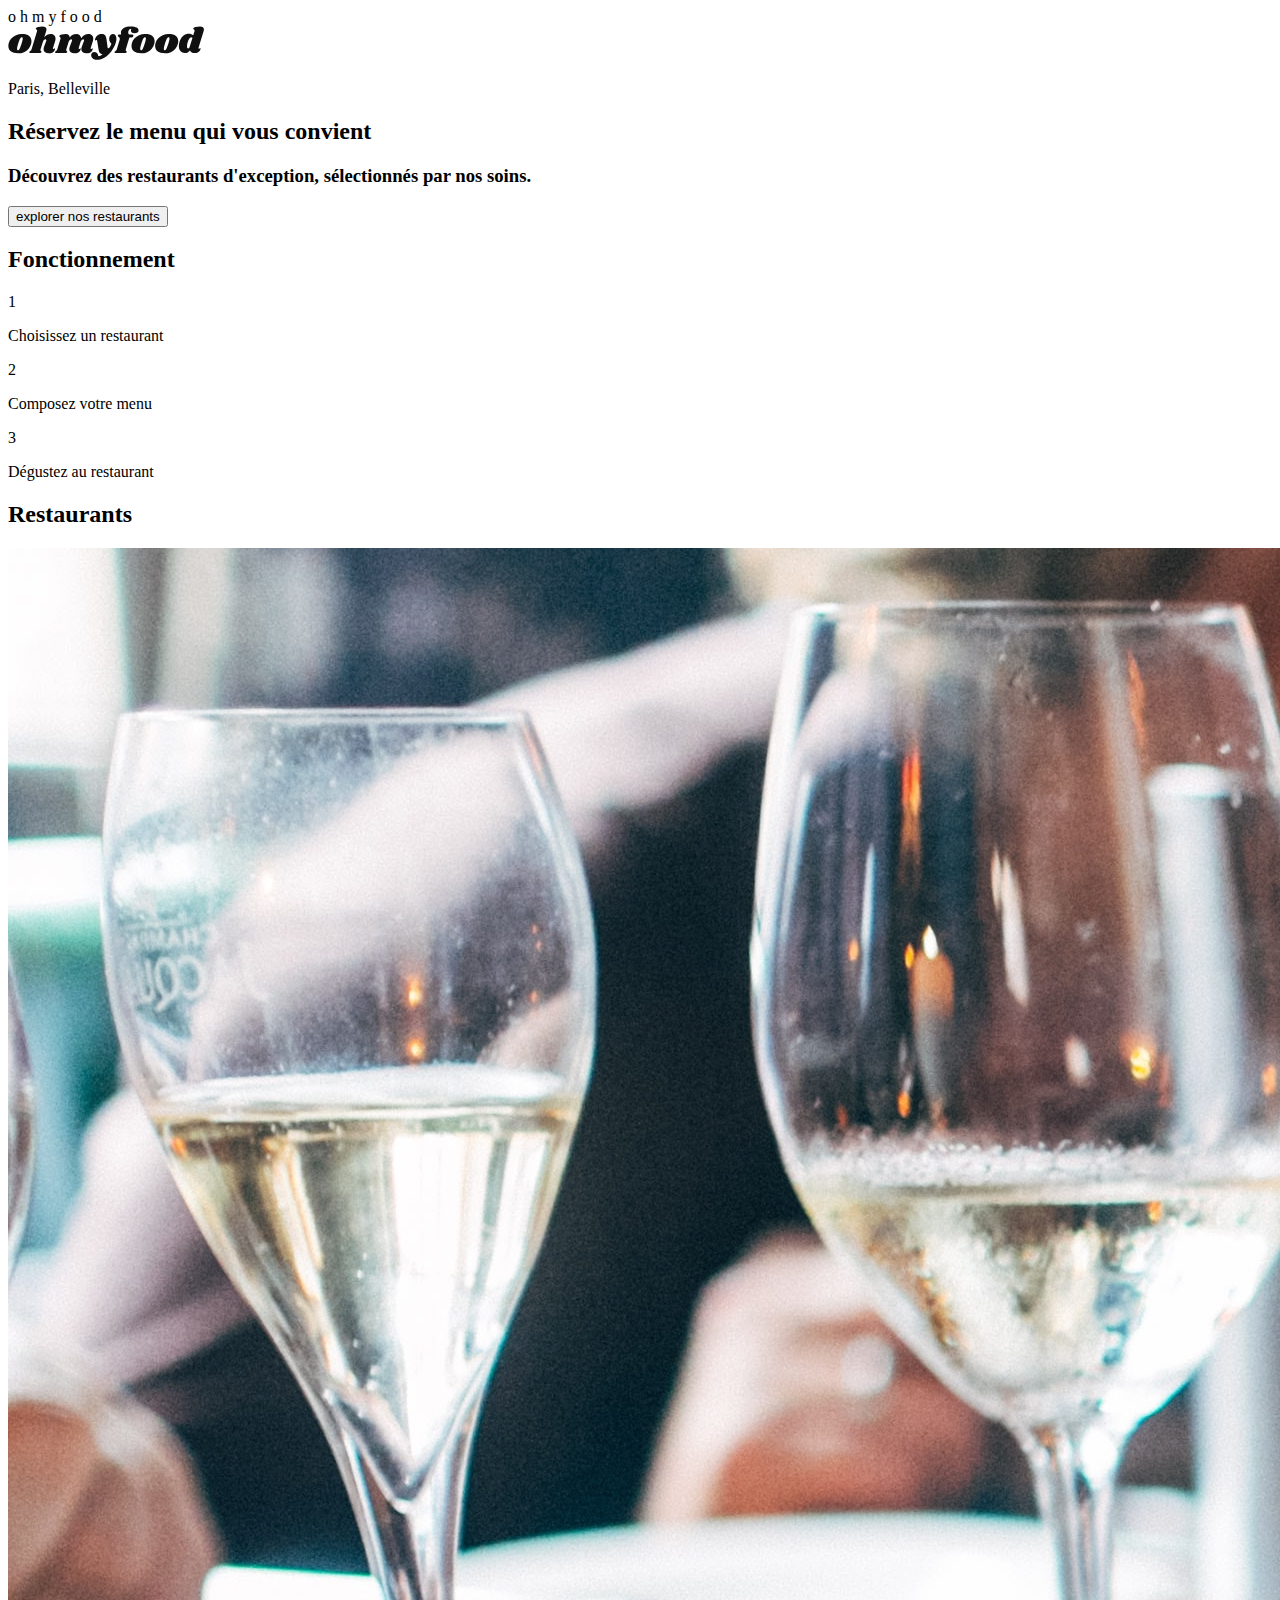
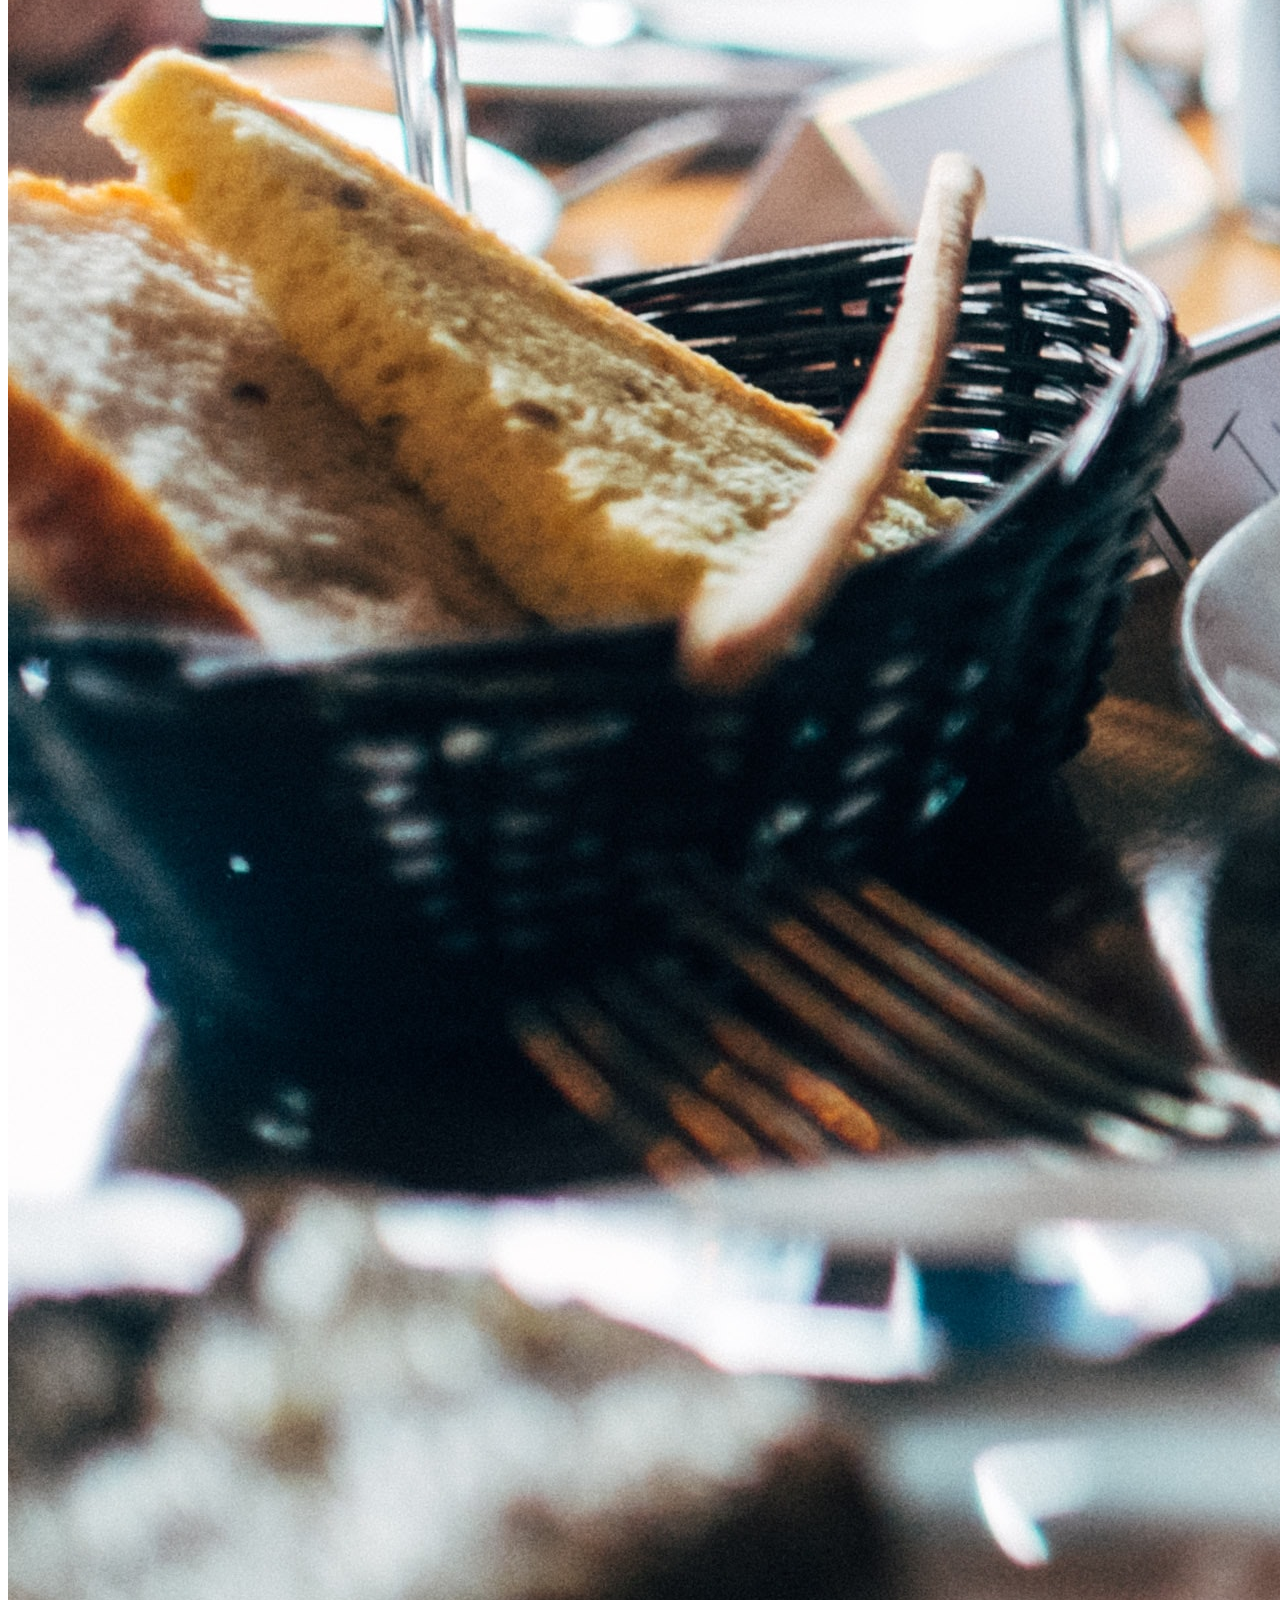
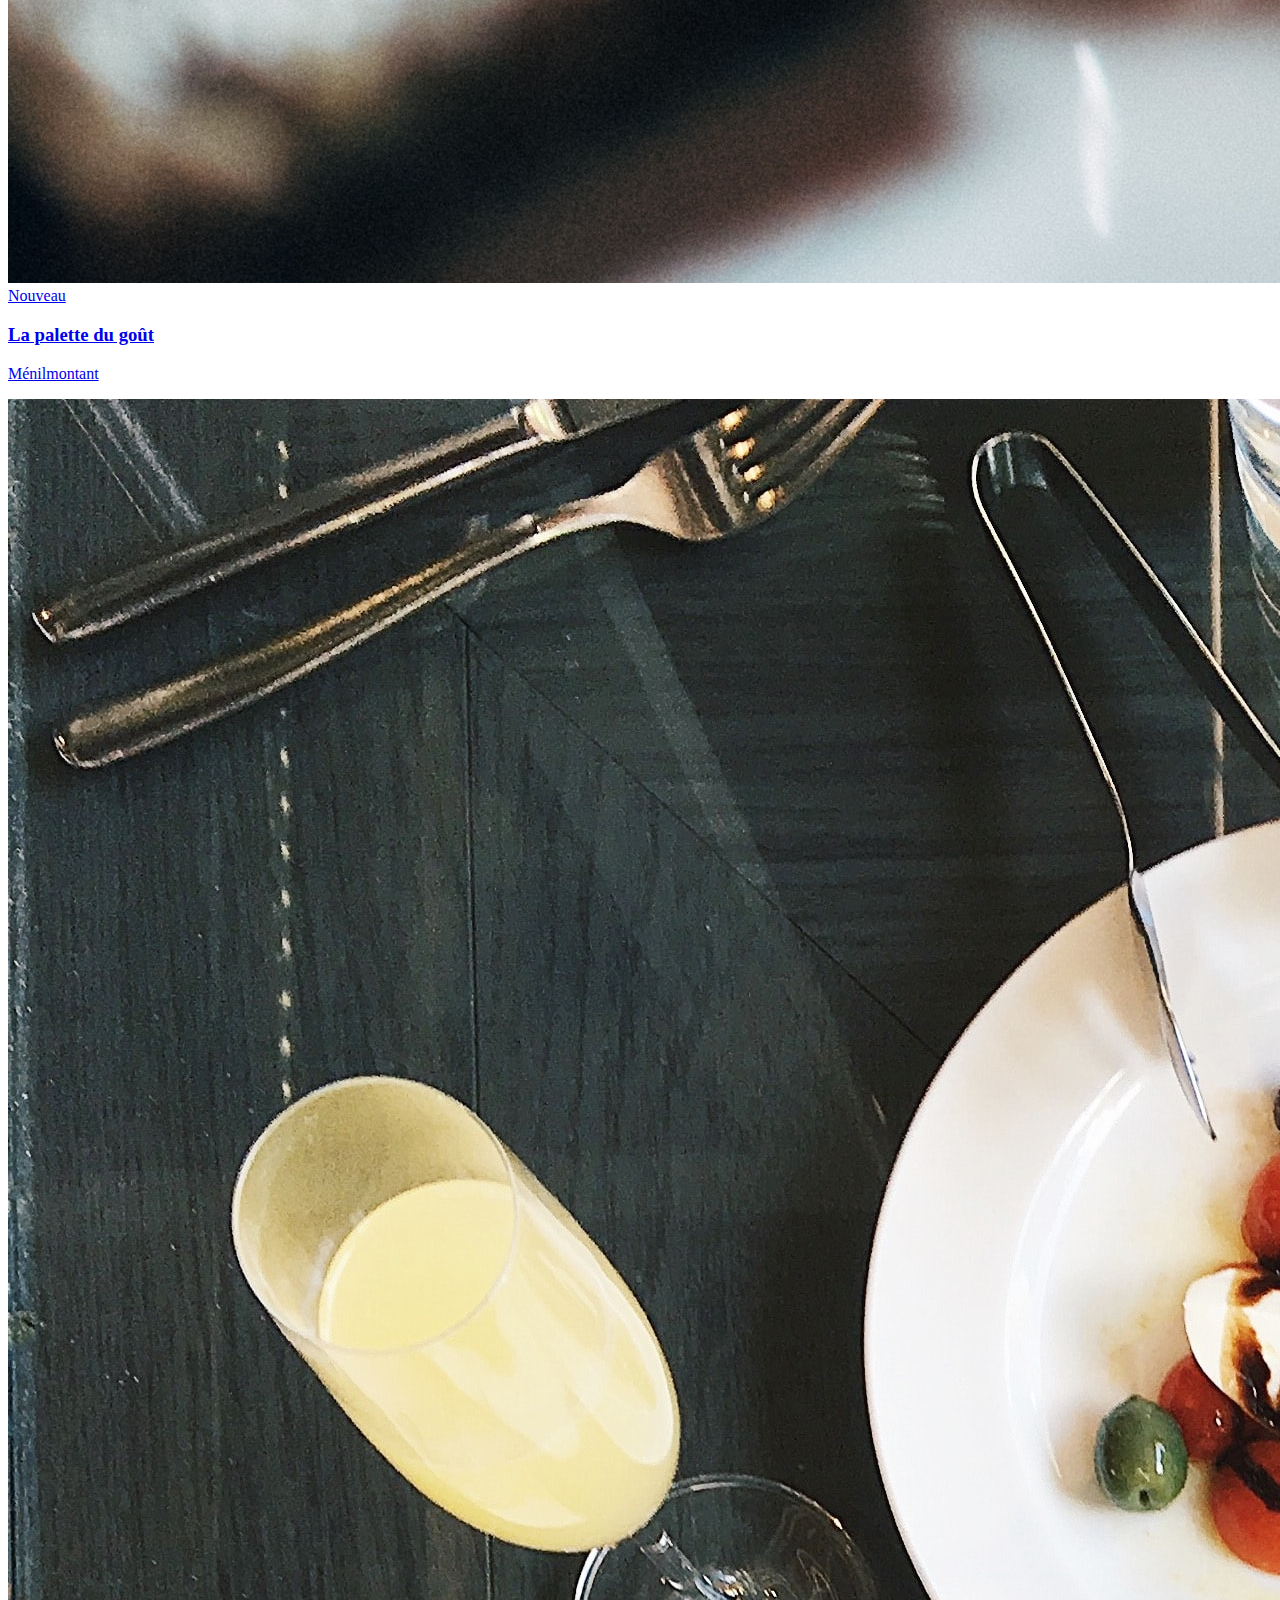
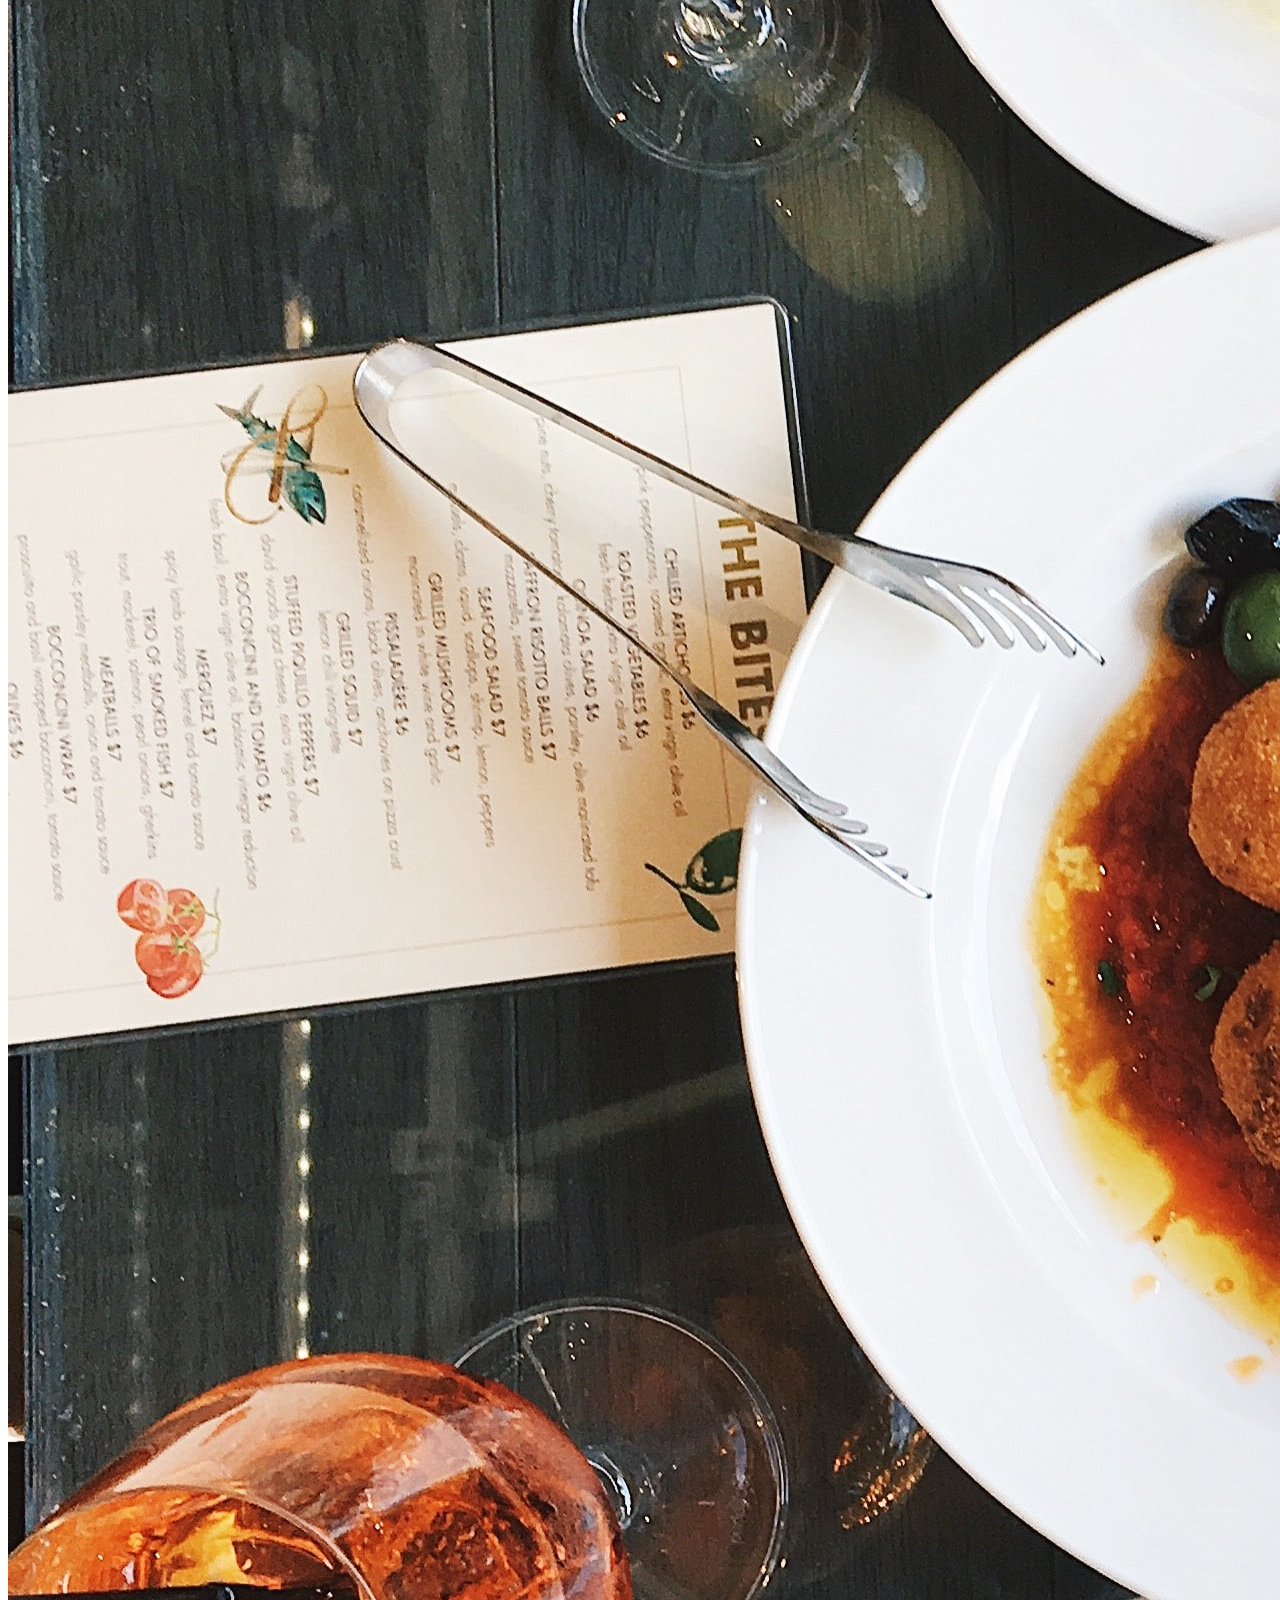
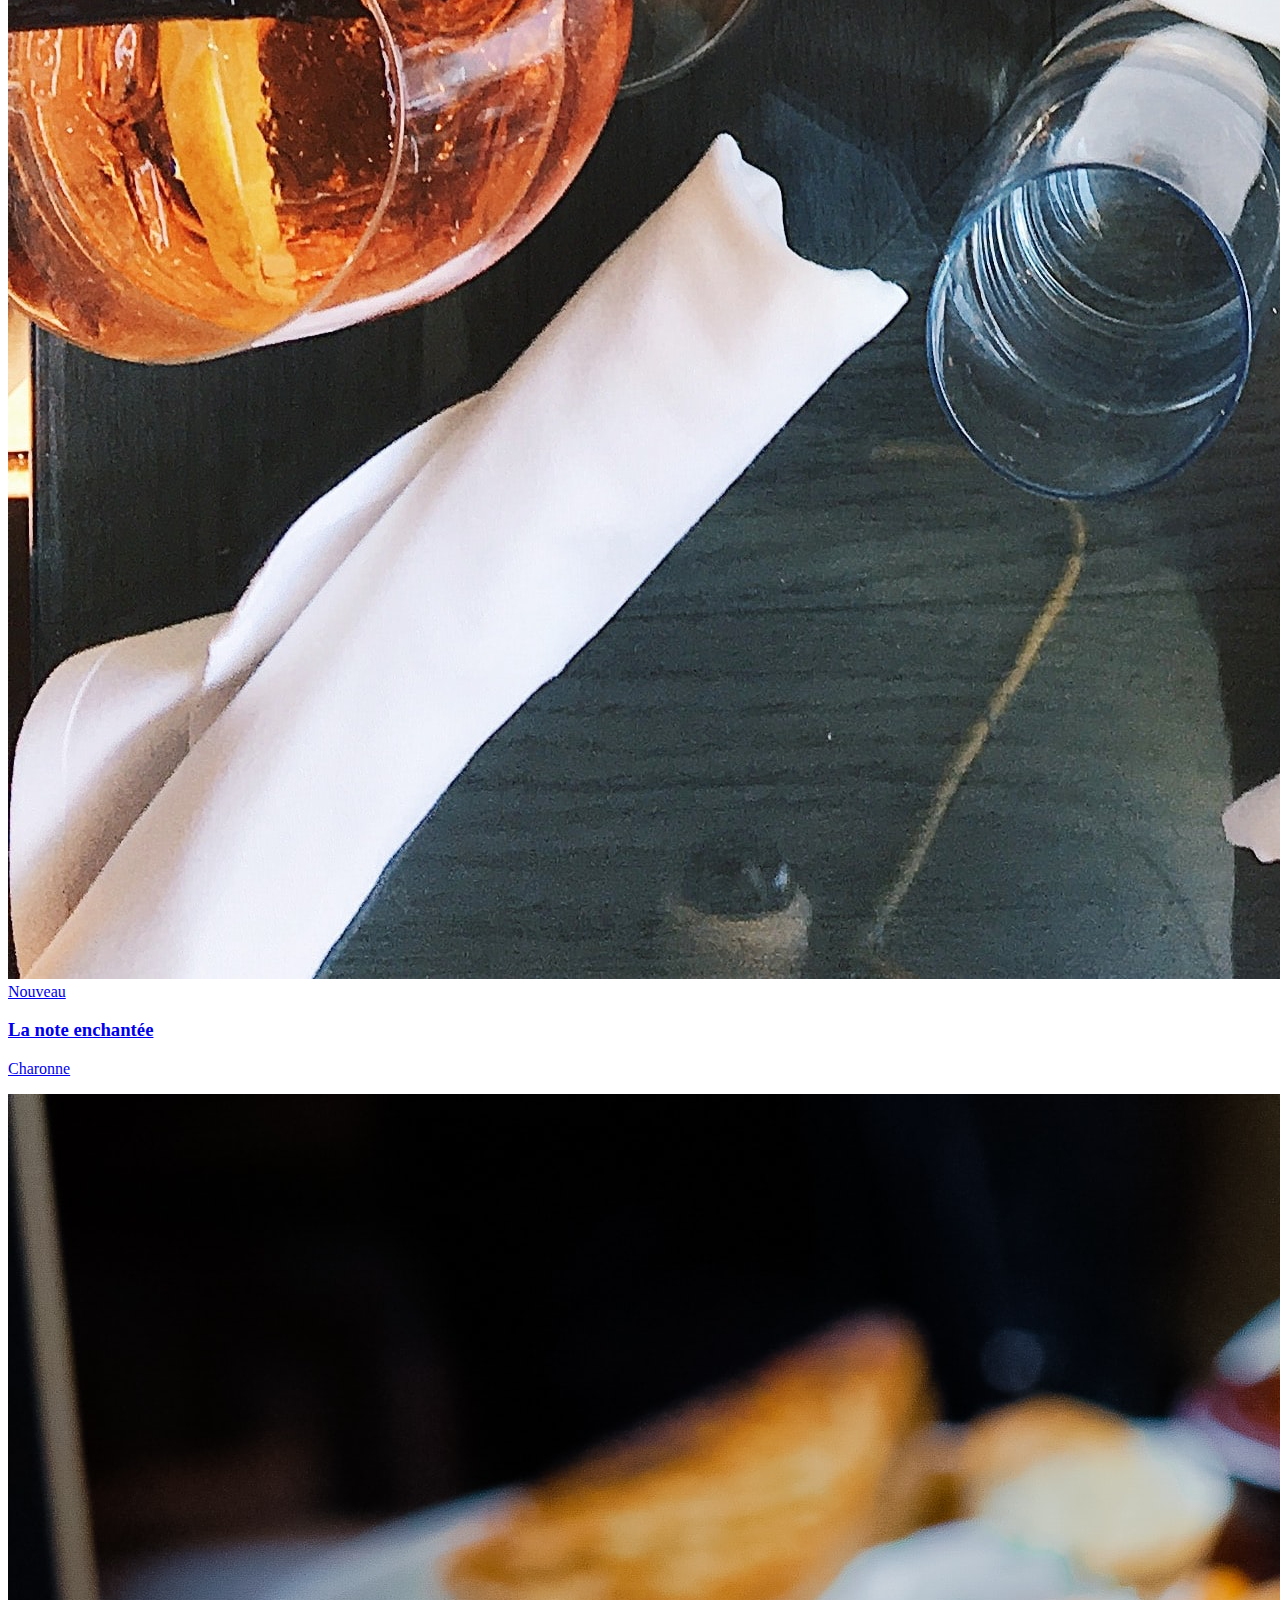
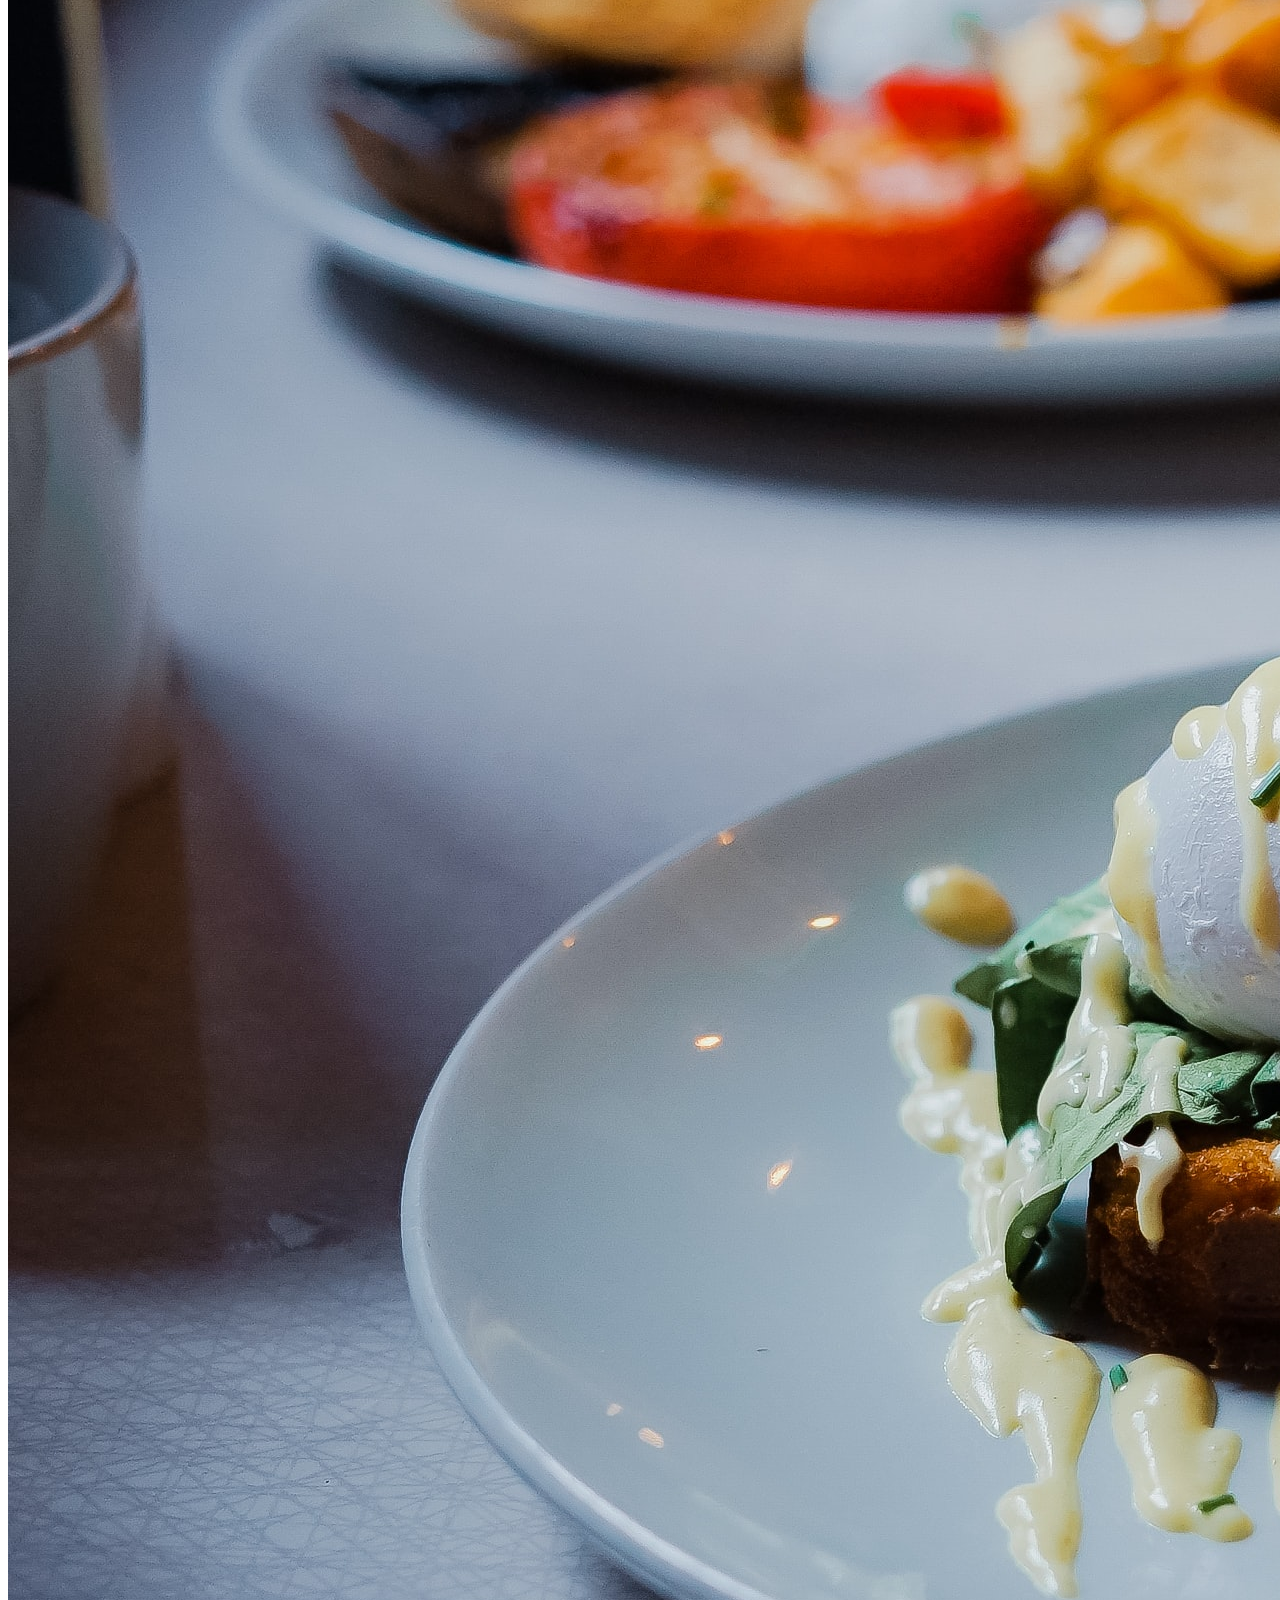
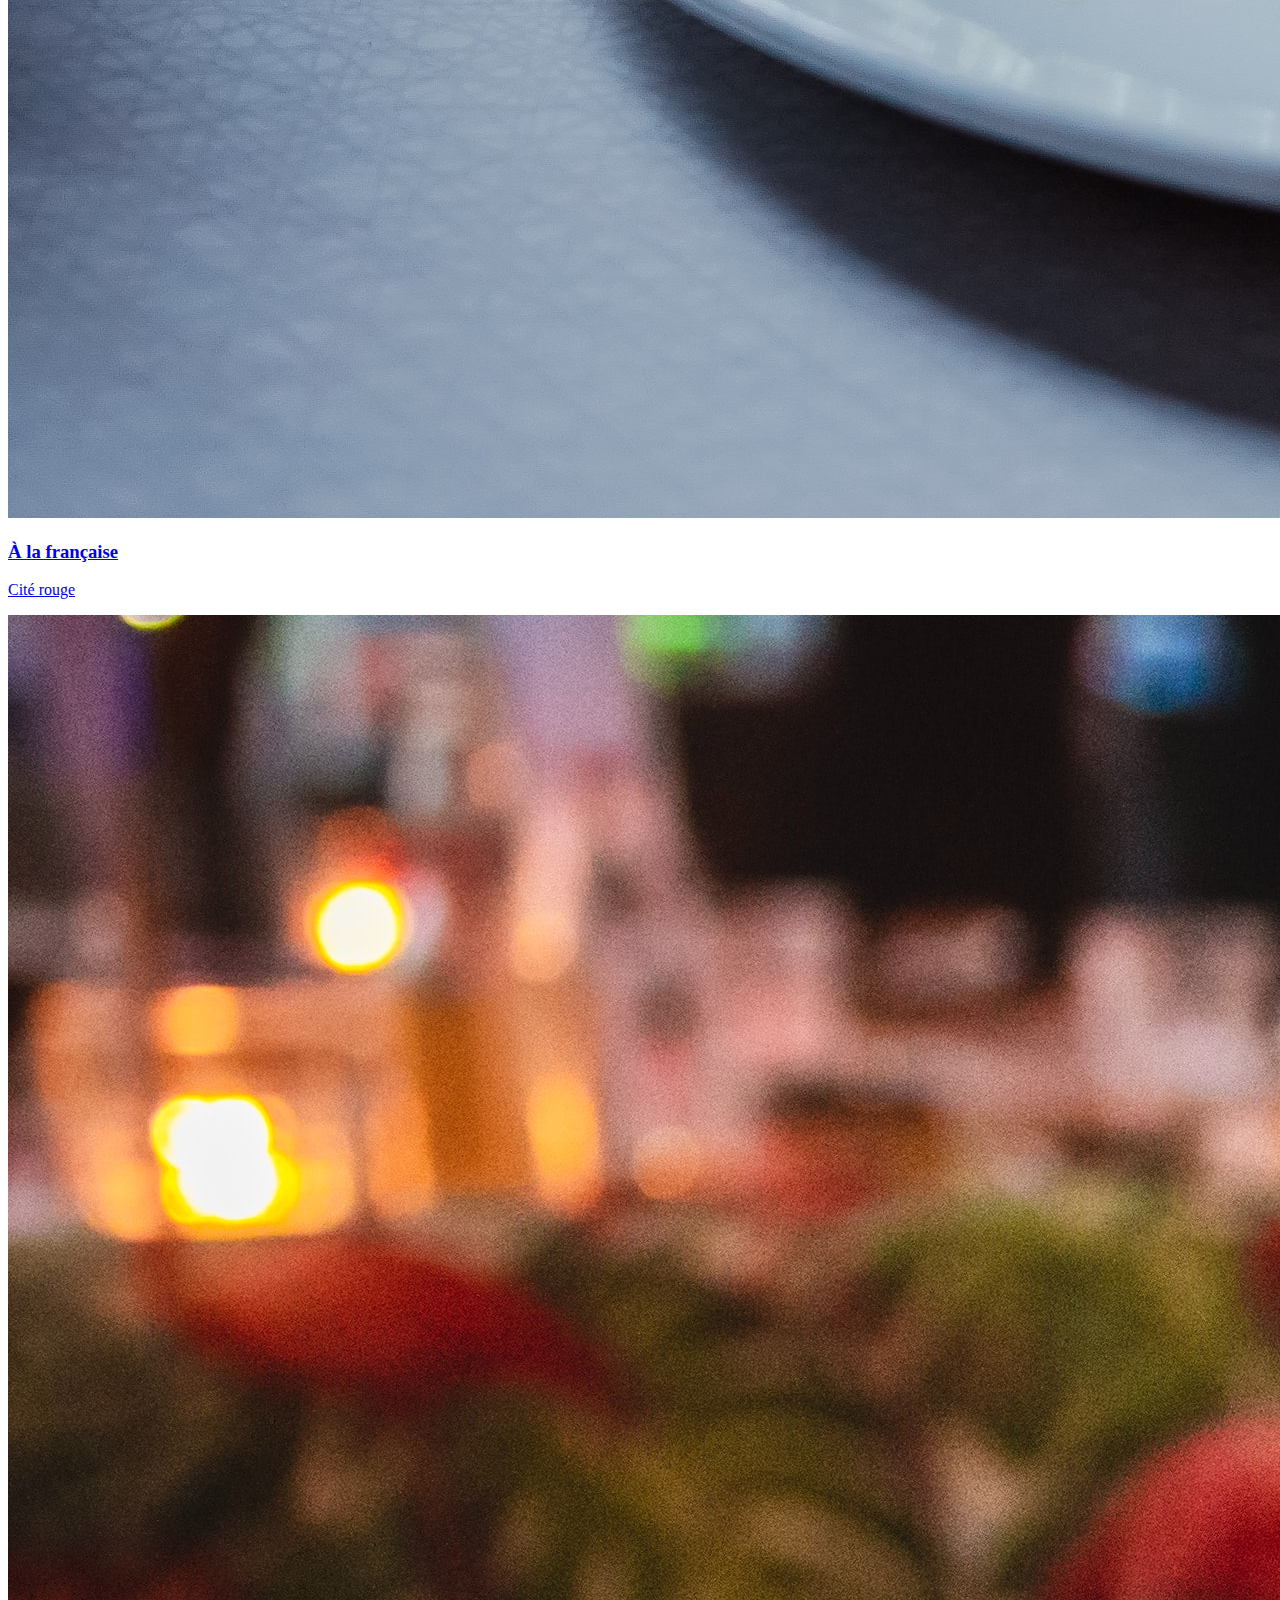
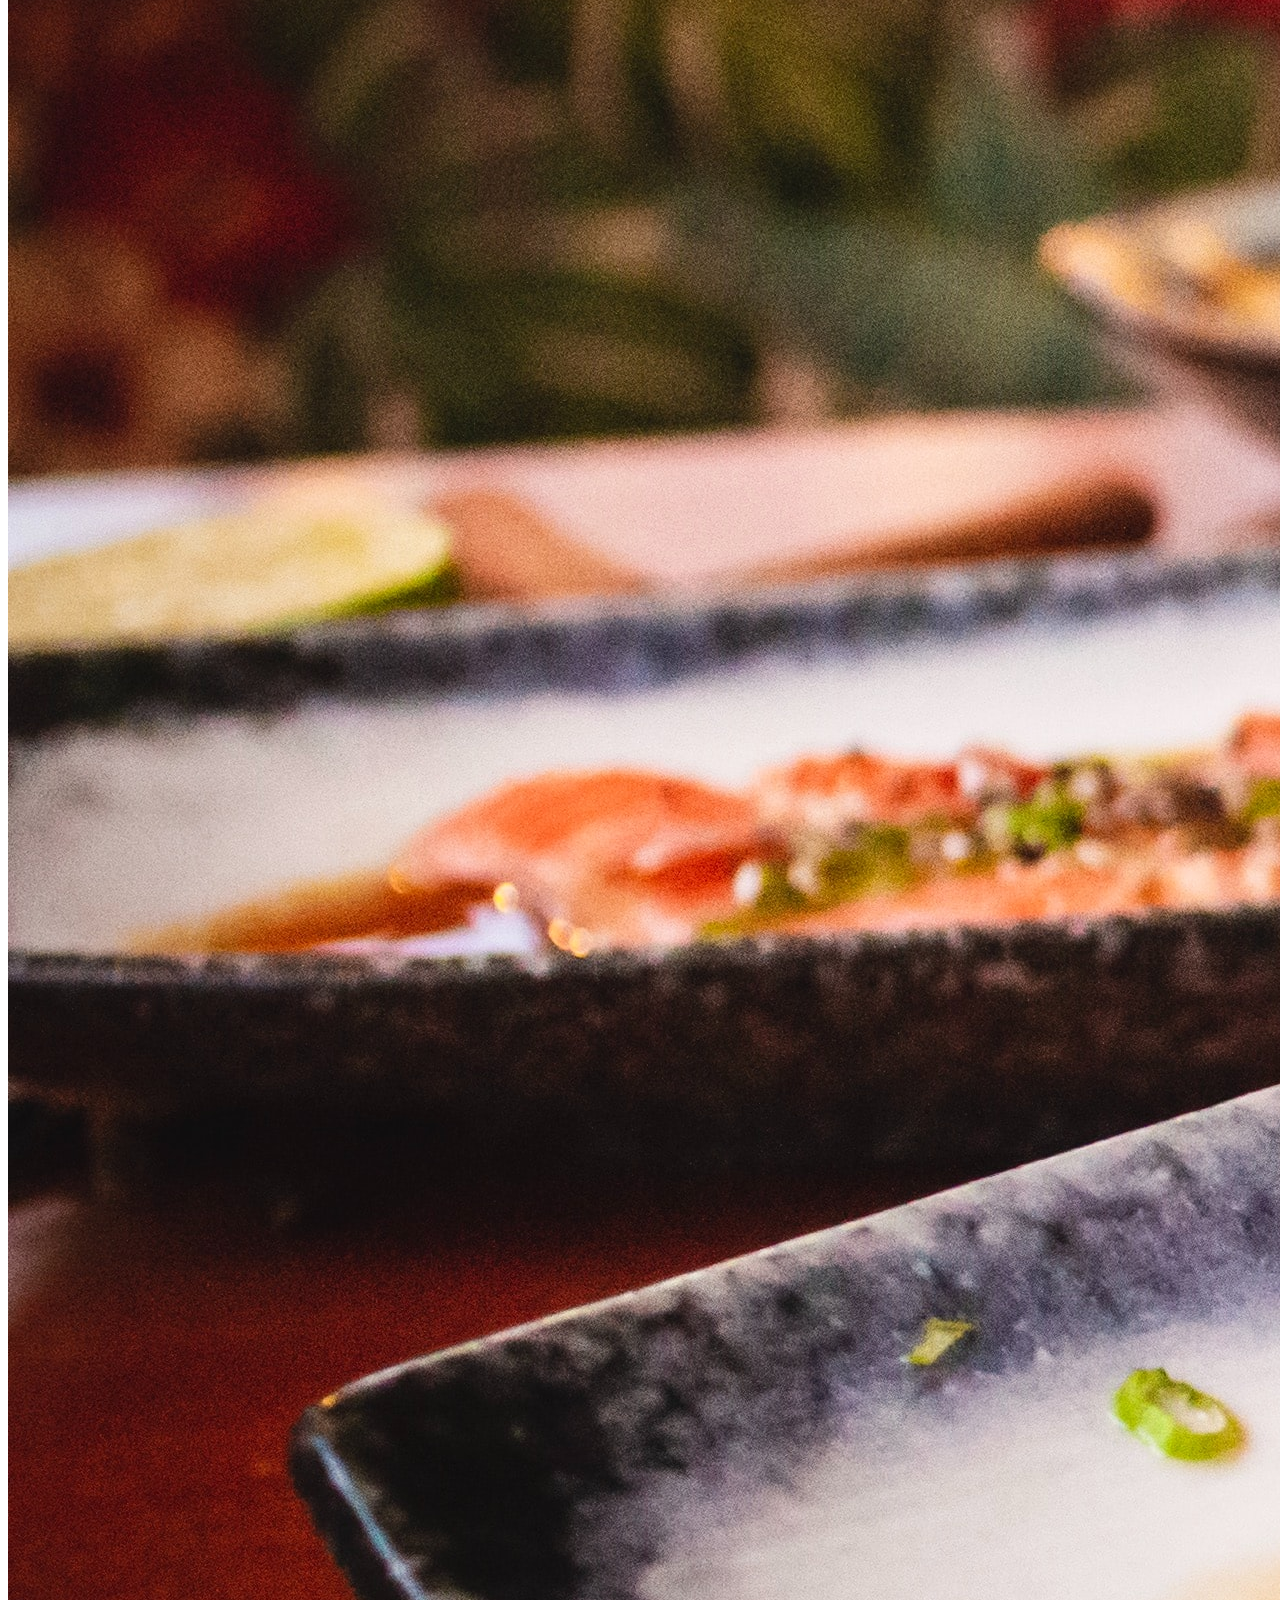
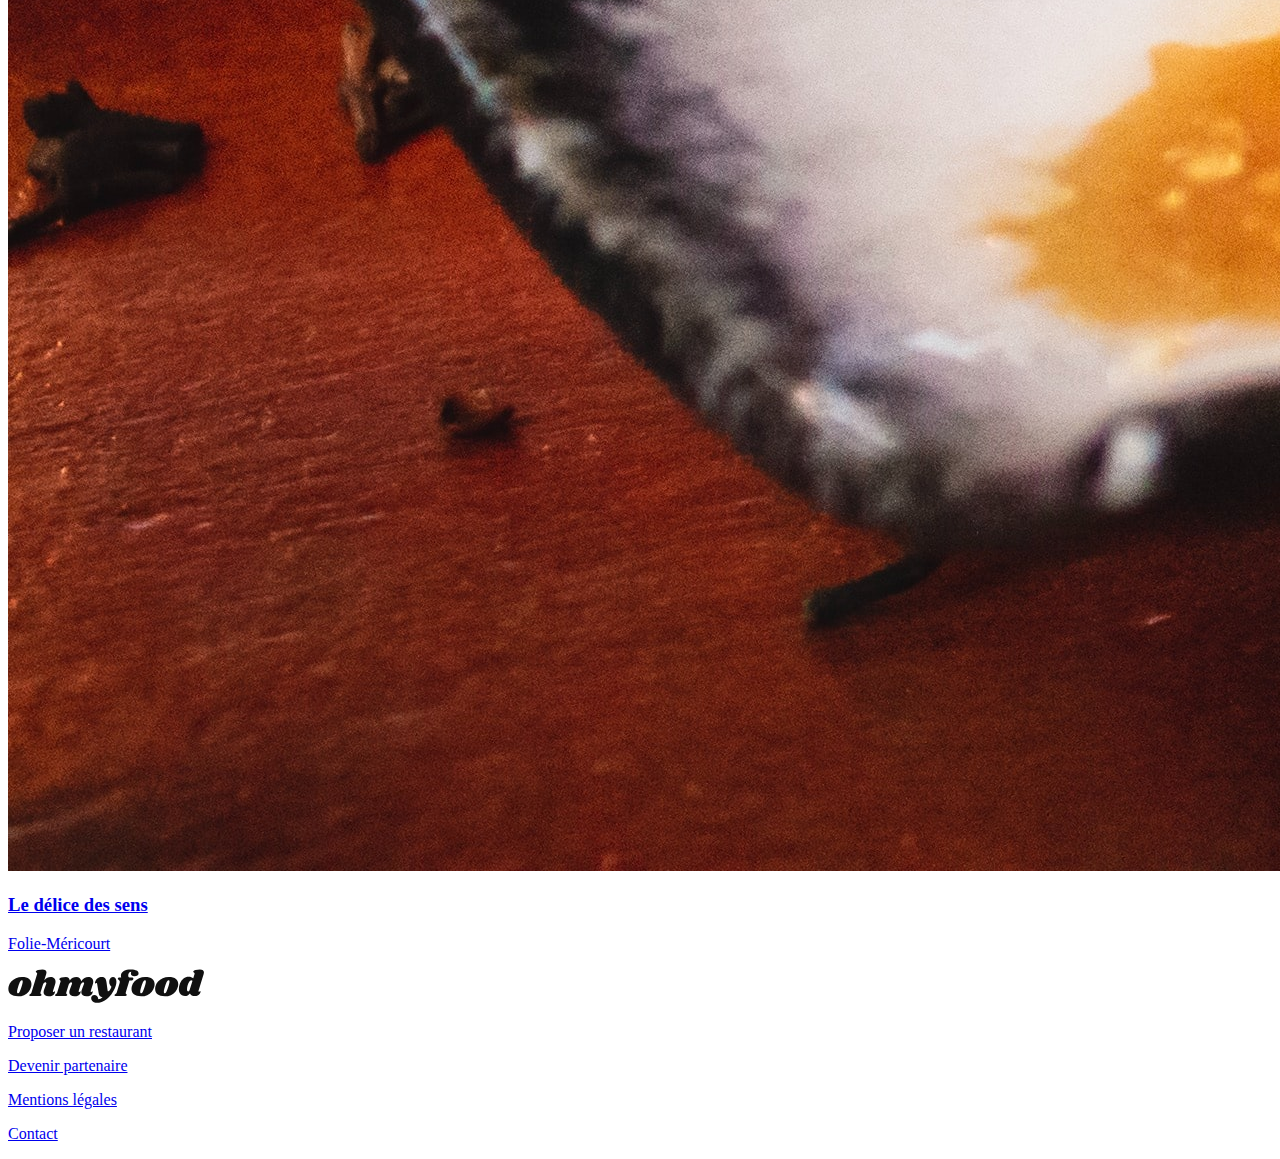
==== index.html @ 10be1ac4 "ajout new & disposition bloc resto" ====
<!DOCTYPE html>
<html lang="fr">
<head>
    <meta charset="UTF-8">
    <meta http-equiv="X-UA-Compatible" content="IE=edge">
    <meta name="viewport" content="width=device-width, initial-scale=1.0">
    <title>ohmyfood</title>
    <meta name="descritpion"content="Réserver le menu qui vous convient.
    Découvre des restaurants d'exception, sélectionnés par nos soins.
    Choisissez votre restaurant - Composez votre menu - Déguster au restaurant.">
    <link rel="stylesheet" href="sass/style.css">
    <link rel="stylesheet" href="https://use.fontawesome.com/releases/v5.15.3/css/all.css" integrity="sha384-SZXxX4whJ79/gErwcOYf+zWLeJdY/qpuqC4cAa9rOGUstPomtqpuNWT9wdPEn2fk" crossorigin="anonymous">
    <link rel="preconnect" href="https://fonts.googleapis.com">
    <link rel="preconnect" href="https://fonts.gstatic.com" crossorigin>
    <link href="https://fonts.googleapis.com/css2?family=Shrikhand&display=swap" rel="stylesheet">
    <link href="https://fonts.googleapis.com/css2?family=Roboto:wght@100&display=swap" rel="stylesheet">
</head>

<body>
    <div class="loader">
        <div class="nom">
            <span class="lettre"> o</span>
            <span class="lettre"> h</span>
            <span class="lettre"> m</span>
            <span class="lettre"> y</span>
            <span class="lettre"> f</span>
            <span class="lettre"> o</span>
            <span class="lettre"> o</span>
            <span class="lettre"> d</span>
        </div>
        <div class="loader_circle">
            <!--<span><i class="fas fa-utensils"></i></span>*/-->

        </div>
        
    </div>
   <!-- <div class="attente">ohmyfood
        <span></span>
    </div>-->
    <div class="wrapper">
        <header> 
            <div class="logo">
                <img src="images/logo/ohmyfood@2x.svg" alt="ohmyfood_logo">
            </div>
        </header>

        <main>
            <div class="localisation">
                <p> 
                    <i class="fas fa-map-marker-alt"></i>
                    Paris, Belleville
                </p>

            </div>

            <section class="choix">
                <h2> Réservez le menu qui vous convient</h2>
                <h3>Découvrez des restaurants d'exception, sélectionnés par nos soins.</h3>
                <!--<button class="btn" type="button">Explorer nos restaurants</button>-->
                <div class="choisir">
                    <input class="bouton" type="button" value="explorer nos restaurants">
                </div>
            </section>

            <section class="fonctionnement">
                <div class="fonctionnement_titre">
                    <h2>Fonctionnement </h2>
                </div>
                <div class="fonctionnement_bloc">
                    <div class="bloc">
                        <p class="number_bloc">1</p>
                        <i class="icone fas fa-mobile-alt"></i>
                        <p>Choisissez un restaurant</p>
                    </div>
    
                    <div class="bloc">
                        <p class="number_bloc">2</p>
                        <i class="fas fa-list"></i>
                        <p>Composez votre menu</p>
                    </div>
    
                    <div class="bloc">
                        <p class="number_bloc">3</p>
                        <i class="fas fa-store"></i>
                        <p>Dégustez au restaurant</p>
                    </div>

                </div>
                
            </section>

            <section class="restaurant">
                <h2>Restaurants</h2>
                <div class="choice">
                    <div class="restaurant_choice">
                        <a href="la_palette_du_gout.html"><img src="images/restaurants/la_palette_du_gout.jpg" alt="La palette du goût">
                            <div class="new">Nouveau</div>
                            <div class="info_restaurant">
                                <div class="favoris">
                                    <h3>La palette du goût</h3>
                                    <i class="coeur far fa-heart"></i>
                                </div>
                                <p>Ménilmontant</p>
                            </div>
                        </a>
                    </div>
    
                    <div class="restaurant_choice">
                        <a href="la_note_enchantee.html"><img src="images/restaurants/la_note_enchantee.jpg" alt="La note enchantée">
                            <div class="new">Nouveau</div>
                            <div class="info_restaurant">
                                <div class="favoris">
                                    <h3>La note enchantée</h3>
                                    <i class="coeur far fa-heart"></i>
                                </div>
                                <p>Charonne</p>
                            </div>
                        </a>  
                    </div>
    
                    <div class="restaurant_choice">
                        <a href="a_la_francaise.html"><img src="images/restaurants/a_la_francaise.jpg" alt=" À la française">
                            <div class="info_restaurant">
                                <div class="favoris">
                                    <h3>À la française</h3>
                                    <i class="coeur far fa-heart"></i>
                                </div>                          
                                <p>Cité rouge</p>
                            </div>
                        </a>  
                    </div>
    
                    <div class="restaurant_choice">
                        <a href="le_delice_des_sens.html"><img src="images/restaurants/la_delice_des_sens.jpg" alt="Le délice des sens">
                            <div class="info_restaurant">
                                <div class="favoris">
                                    <h3>Le délice des sens</h3>
                                    <i class="coeur far fa-heart"></i>
                                </div>
                                <p>Folie-Méricourt</p>
                            </div>
                        </a>  
                    </div>
                </div>
                
            </section>
        </main>

        <footer>
            <div class="footer">
                <div class="logo">
                    <img src="images/logo/ohmyfood@2x.svg" alt="ohmyfood_logo">
                </div>

                <div class="footer_rubrique">
                    <div class="footer_bloc">
                        <a href="#">
                            <p>
                                <i class="fas fa-utensils"></i>
                                Proposer un restaurant
                            </p>
                        </a>
                    </div>
    
                    <div class="footer_bloc">
                        <a href="#">
                            <p>
                                <i class="fas fa-hands-helping"></i>
                                Devenir partenaire
                            </p>
                        </a>
                    </div>
    
                    <div class="footer_bloc">
                        <a href="#">
                            <p>Mentions légales</p>
                        </a>
                    </div>
    
                    <div class="footer_bloc">
                        <p>
                            <a href="mailto:restaurant@ohmyfood.fr">Contact</a>
                        </p>
                    </div>

                </div>
                
            </div>
        </footer>

    </div>
    
    
</body>
</html>
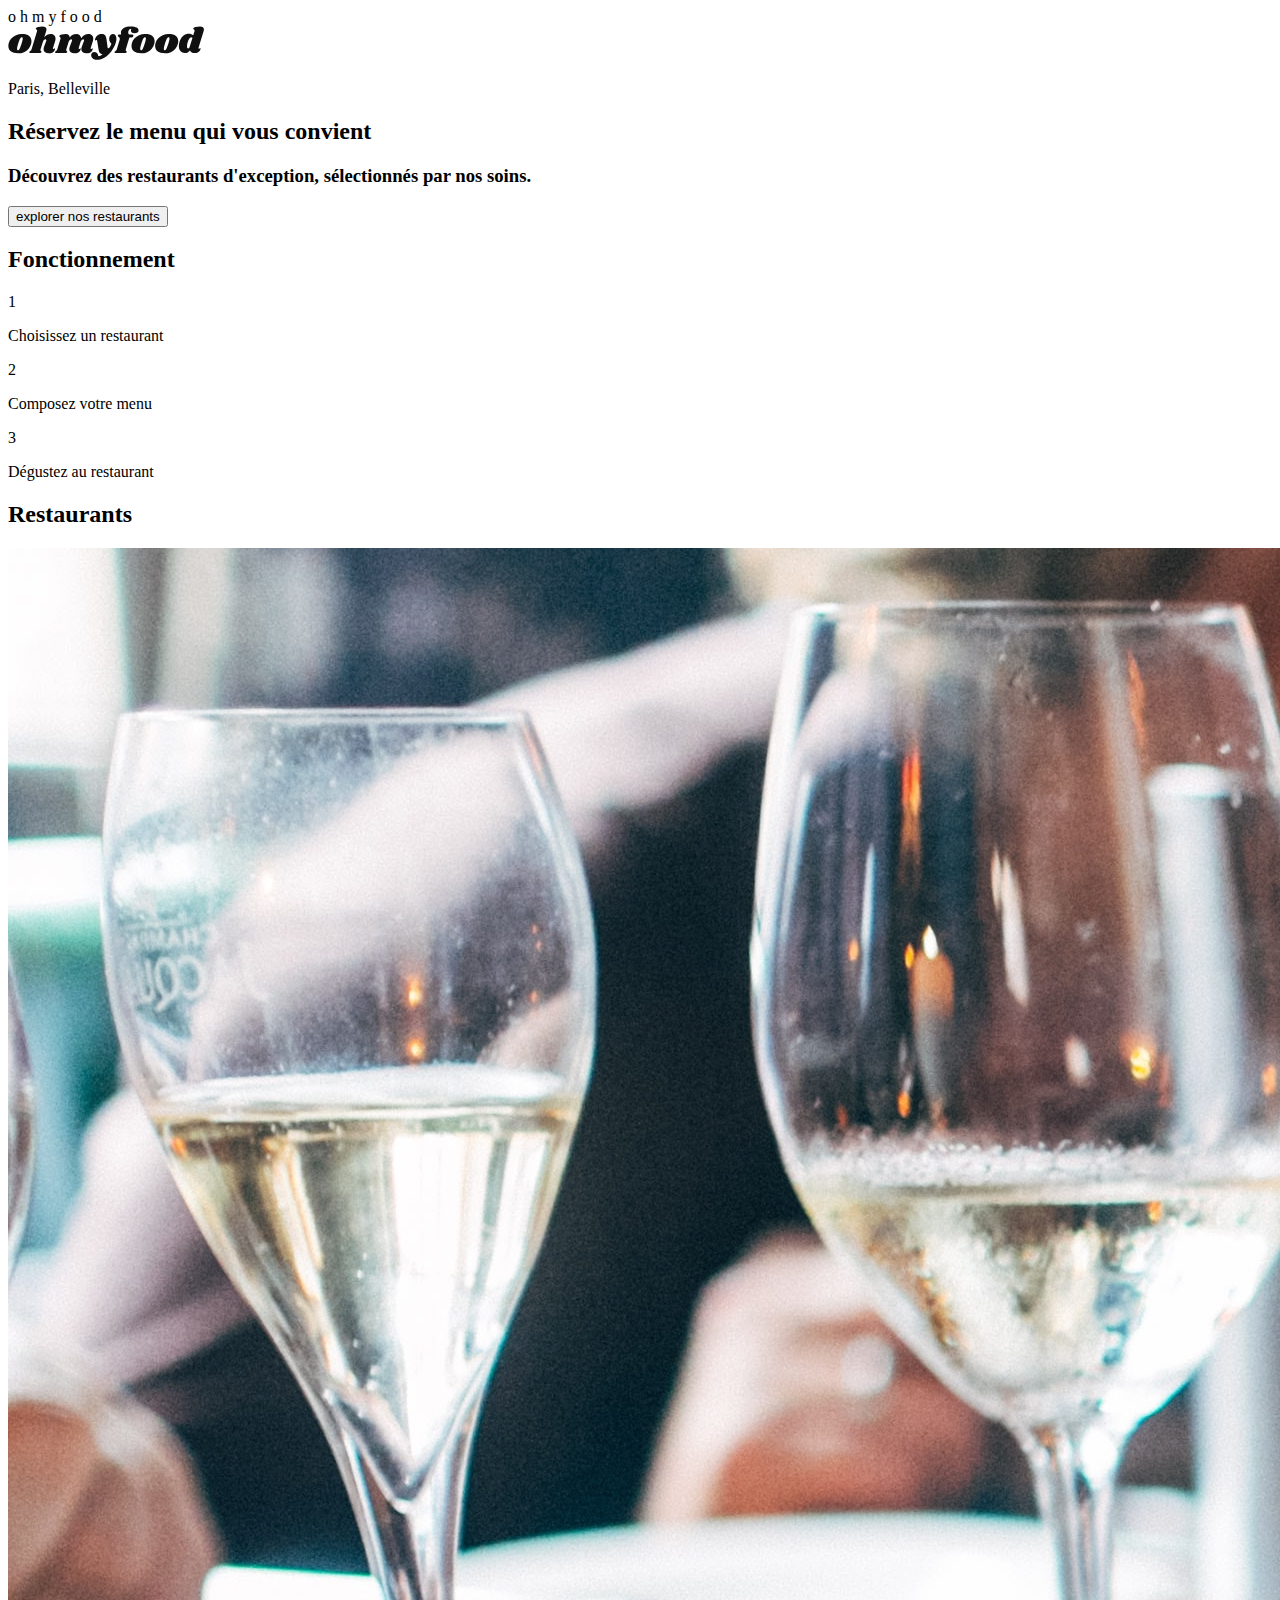
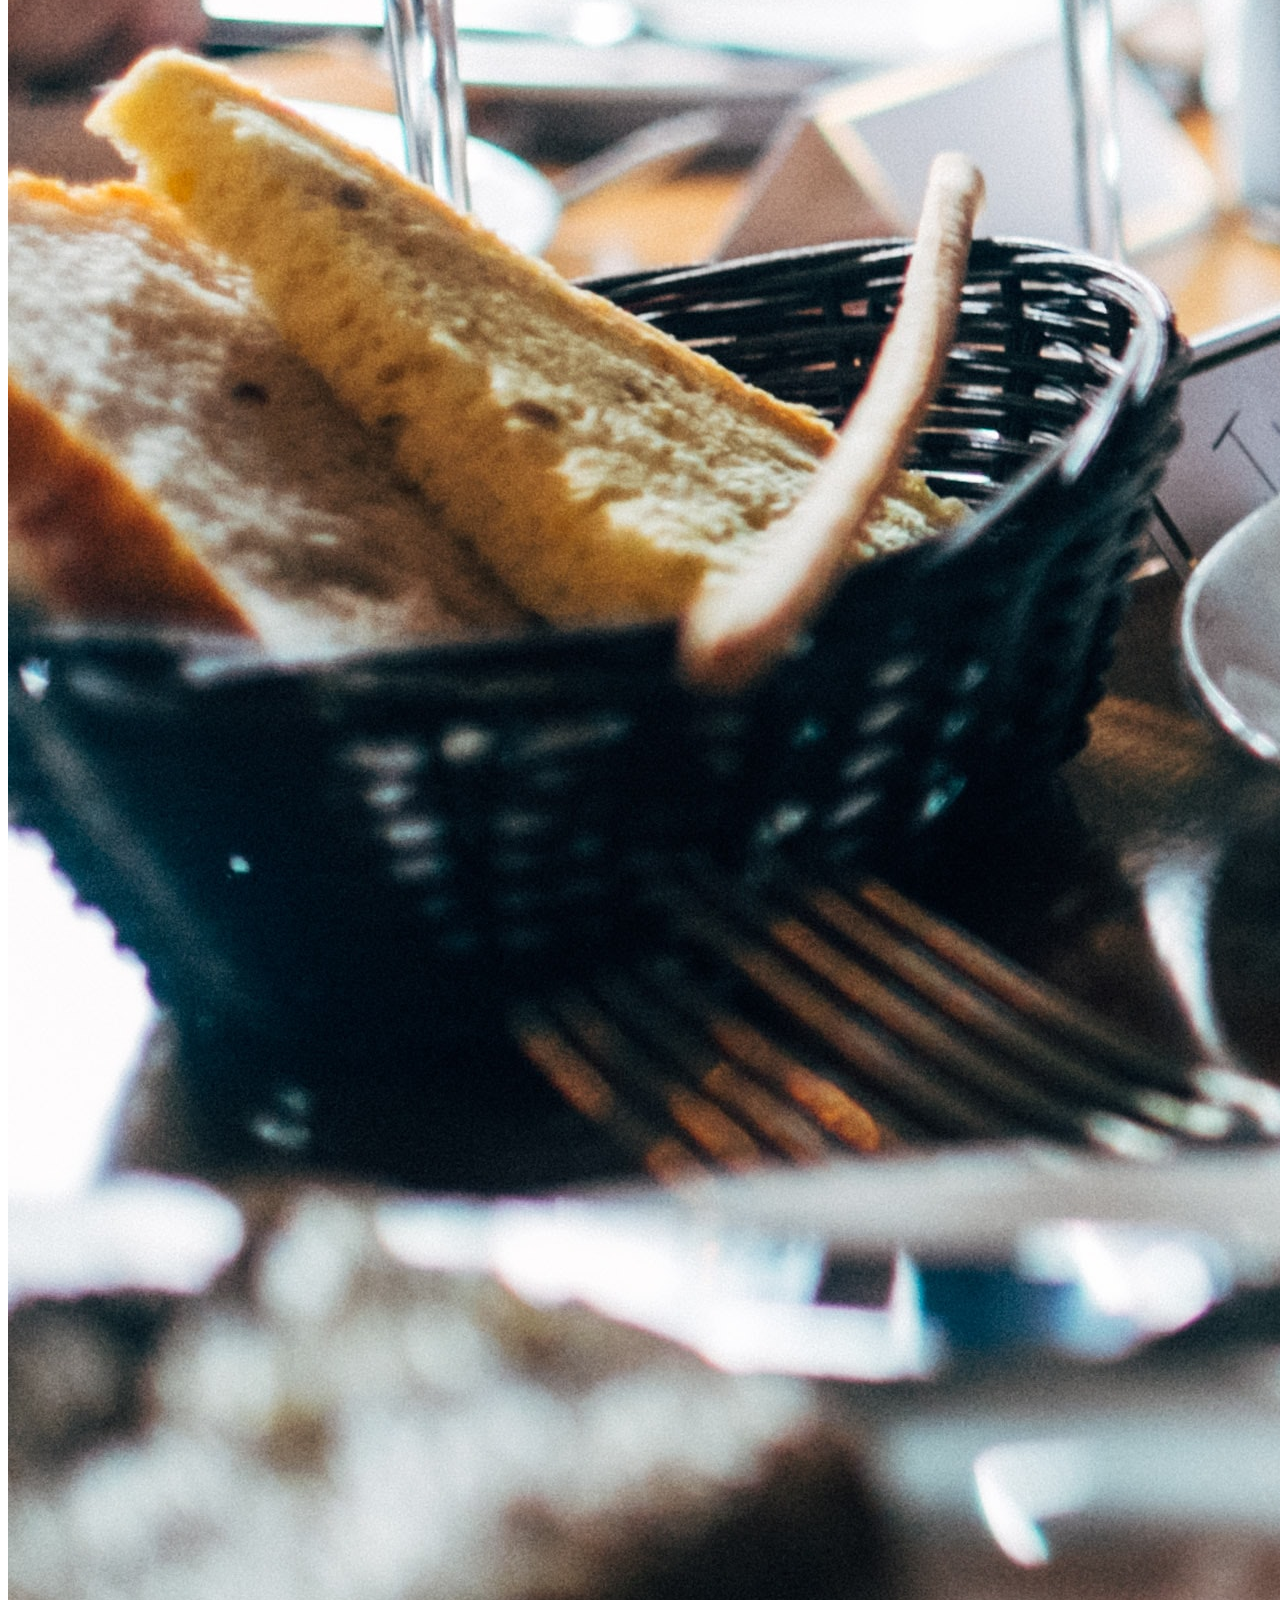
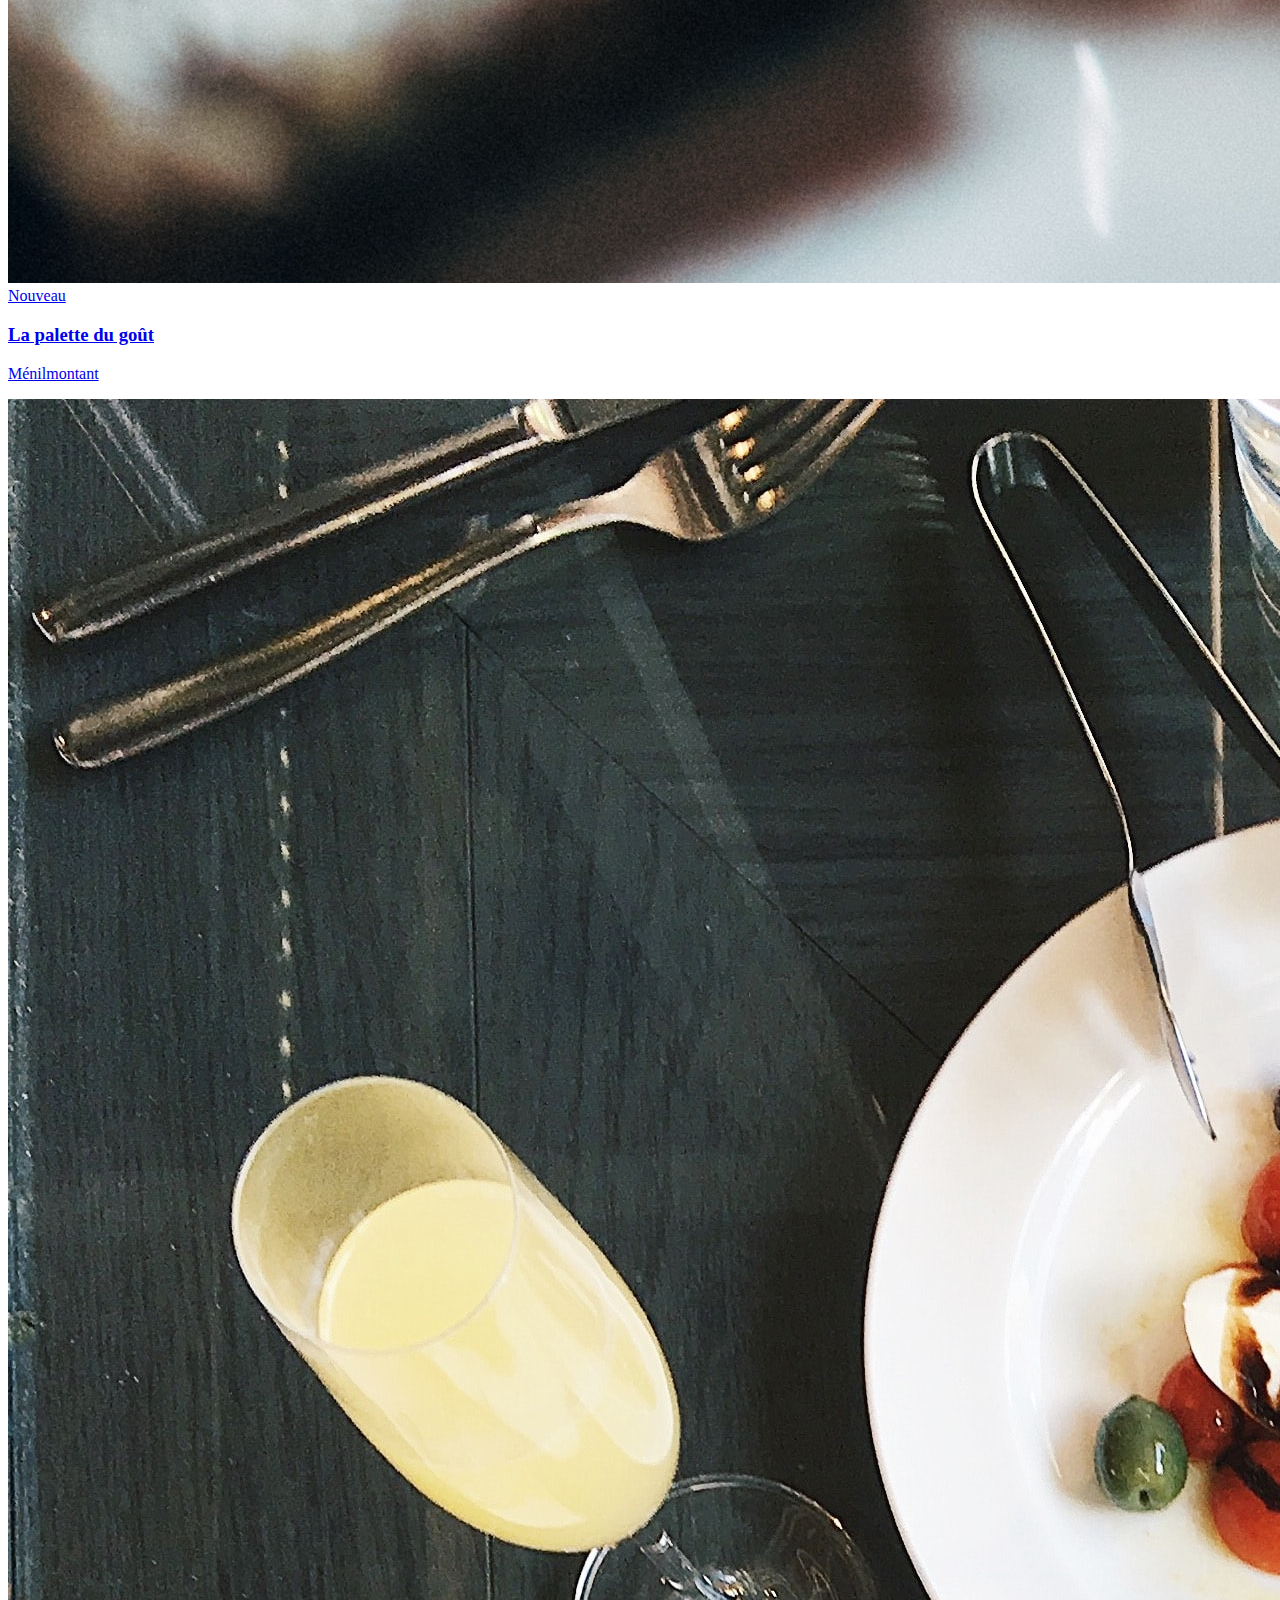
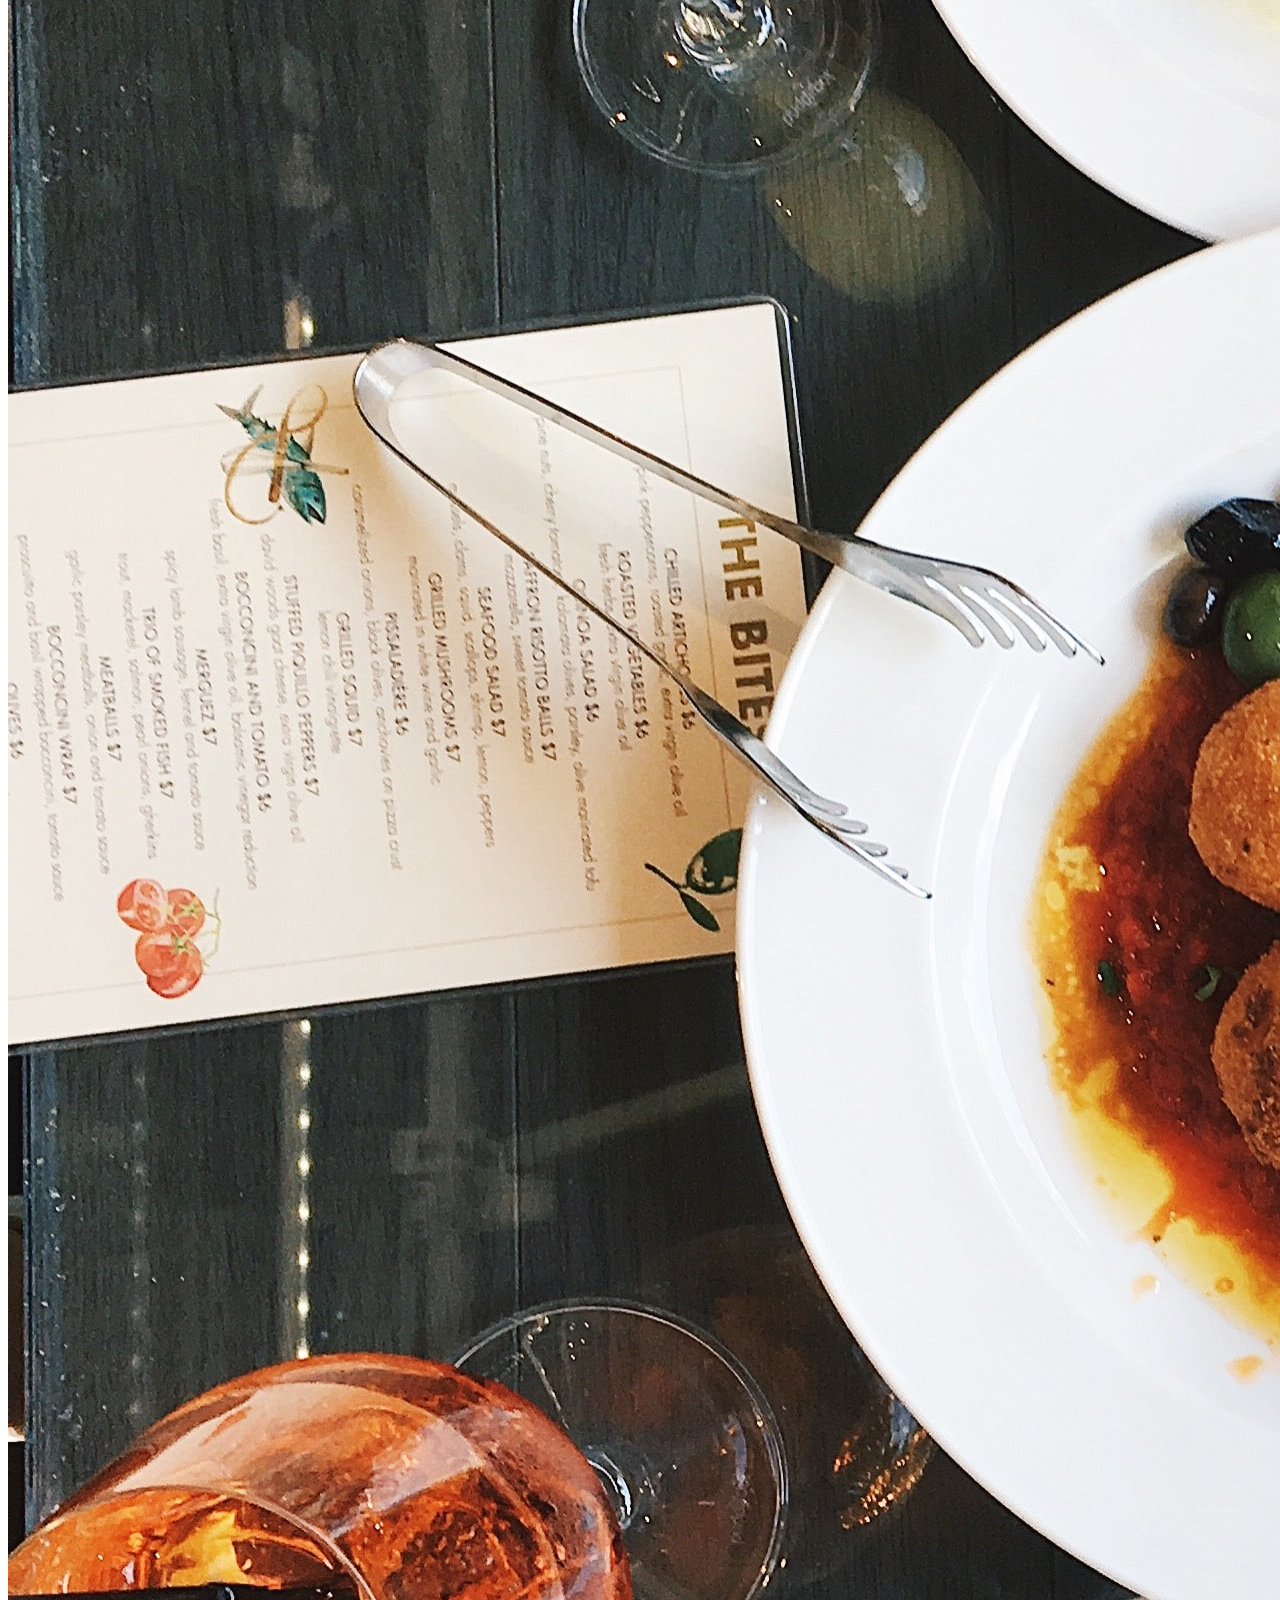
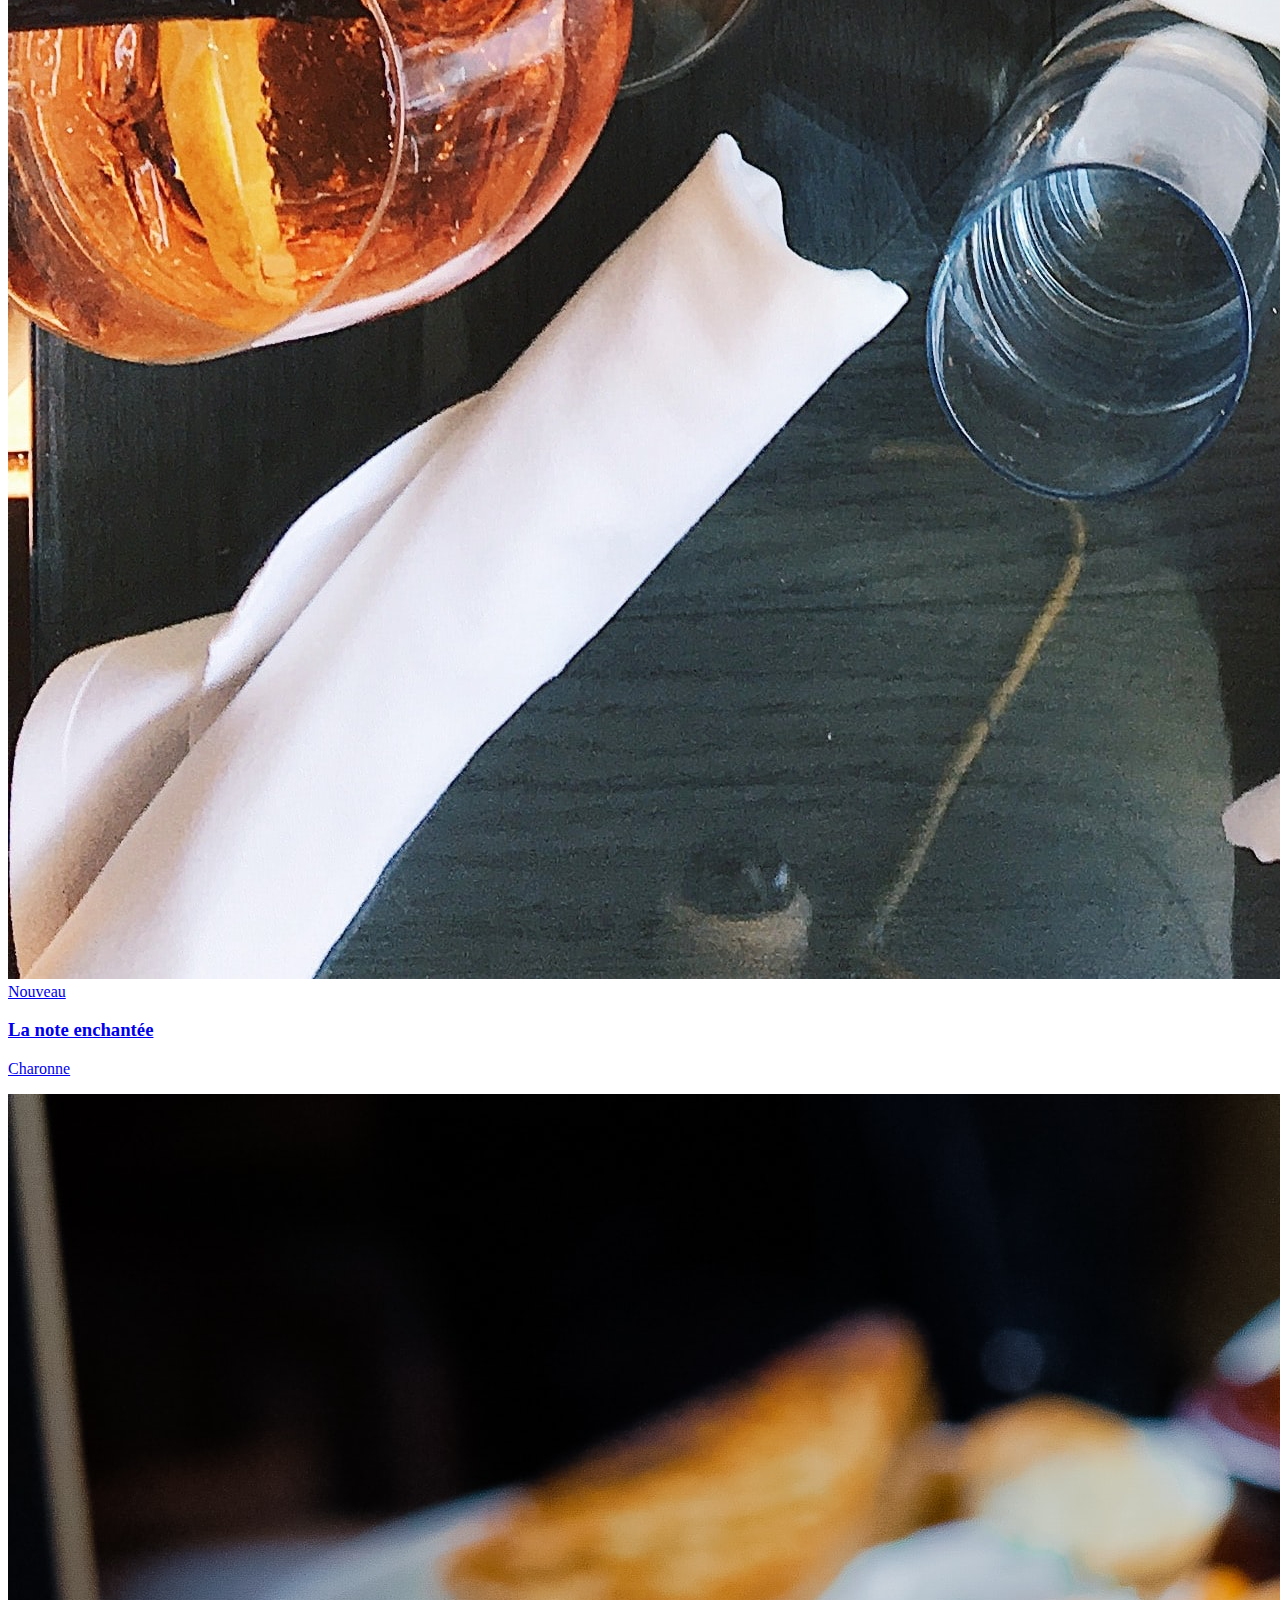
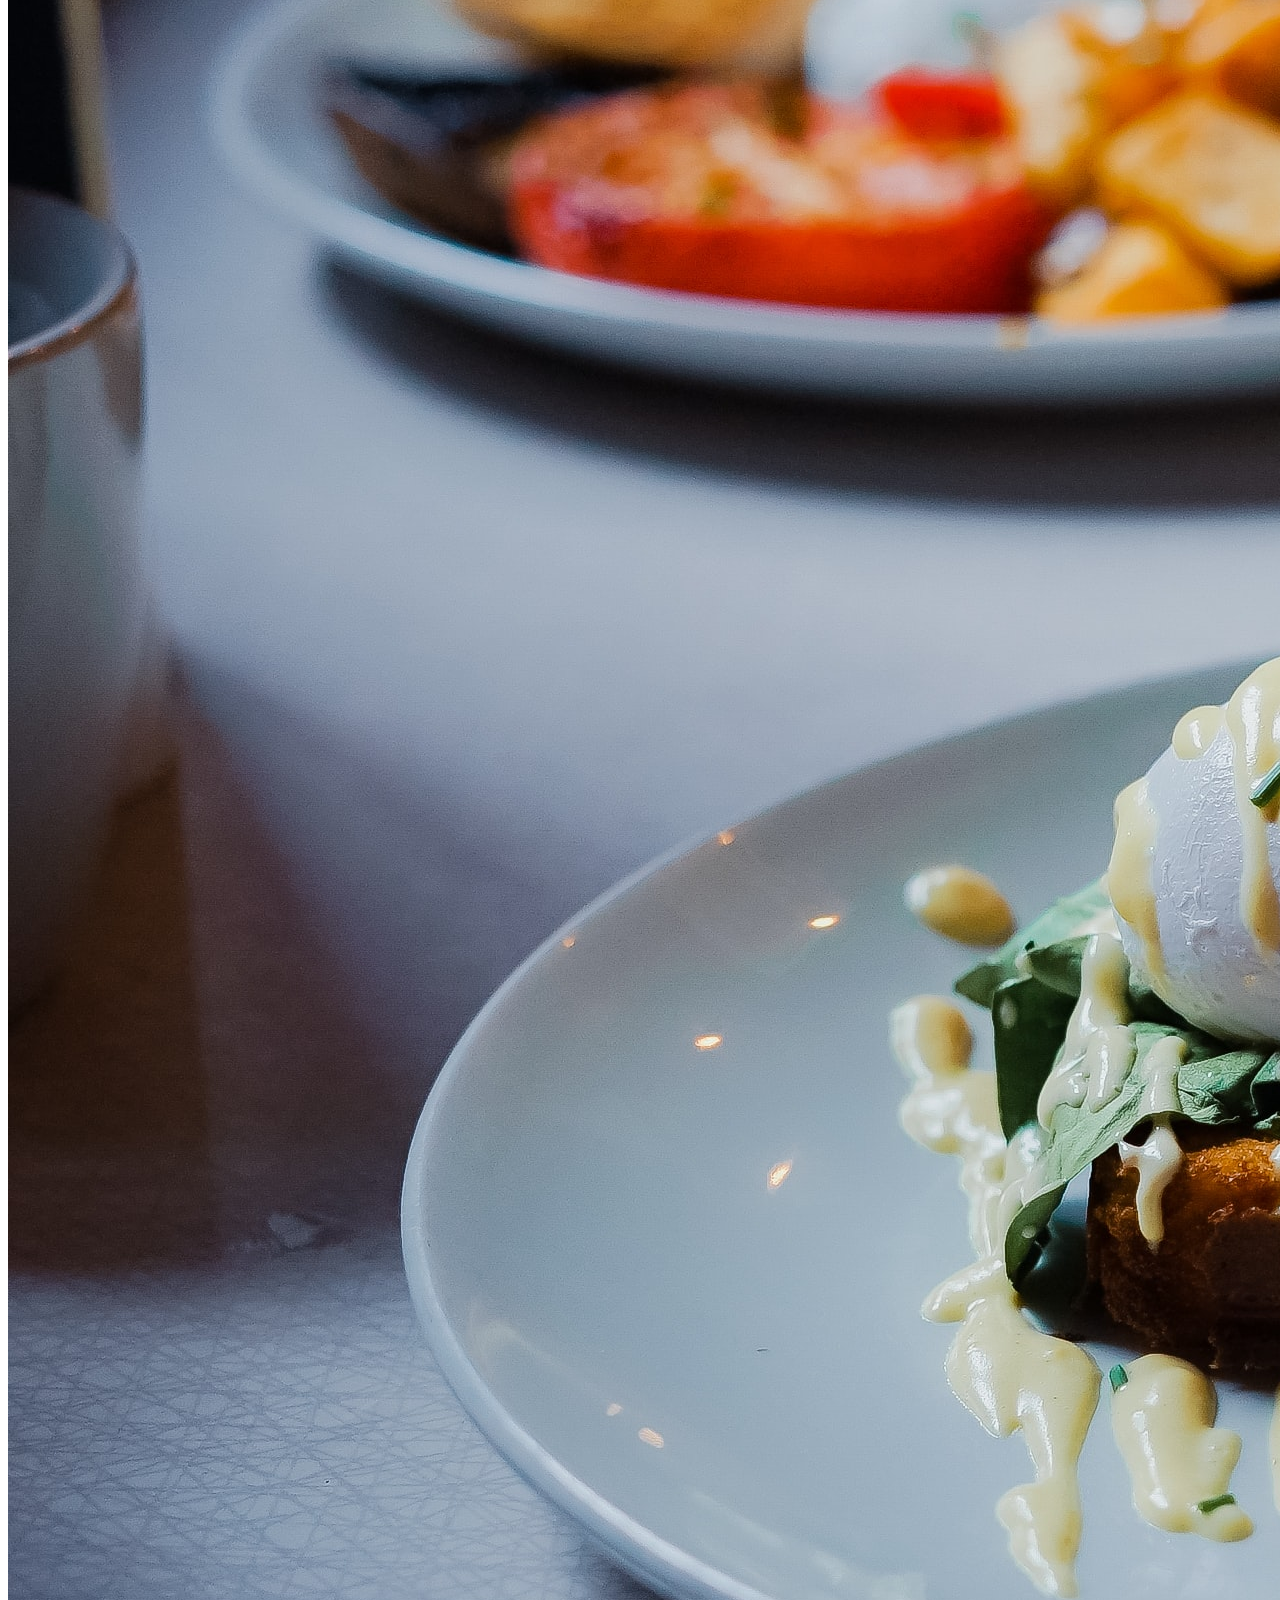
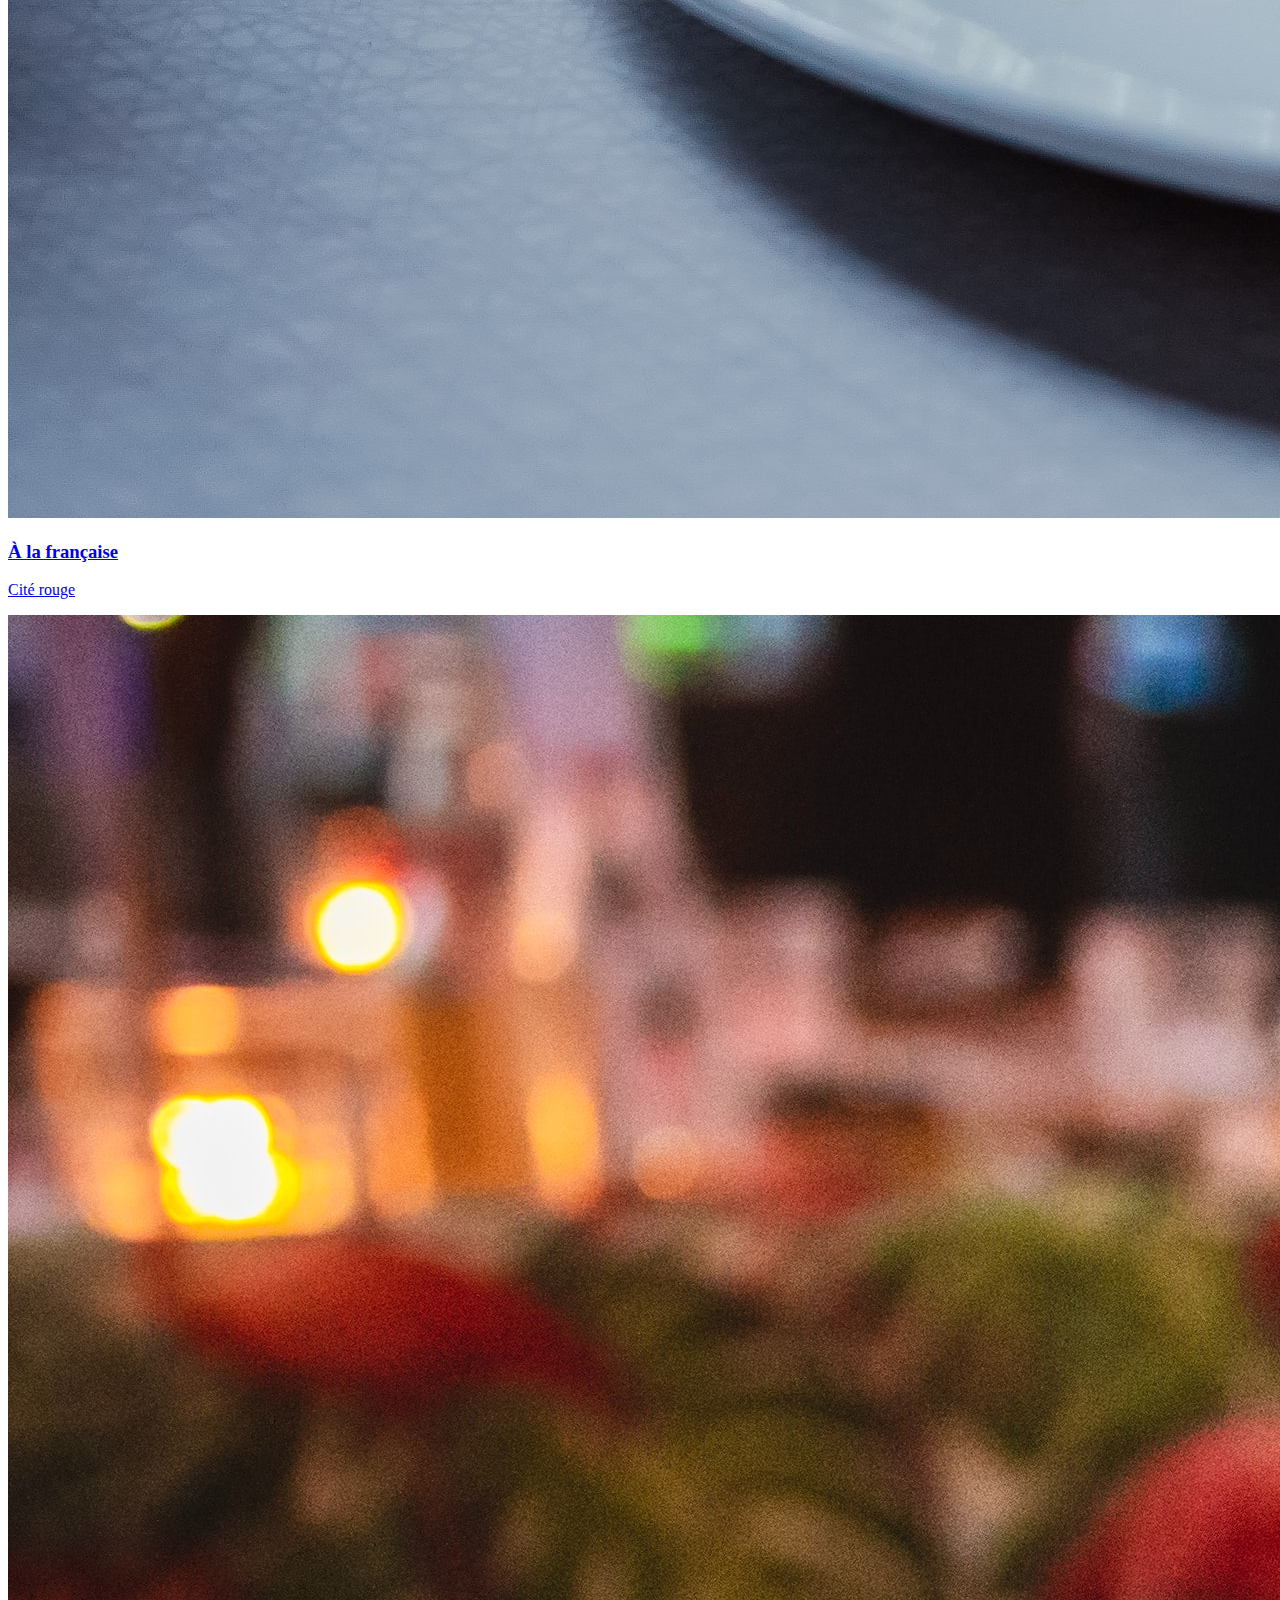
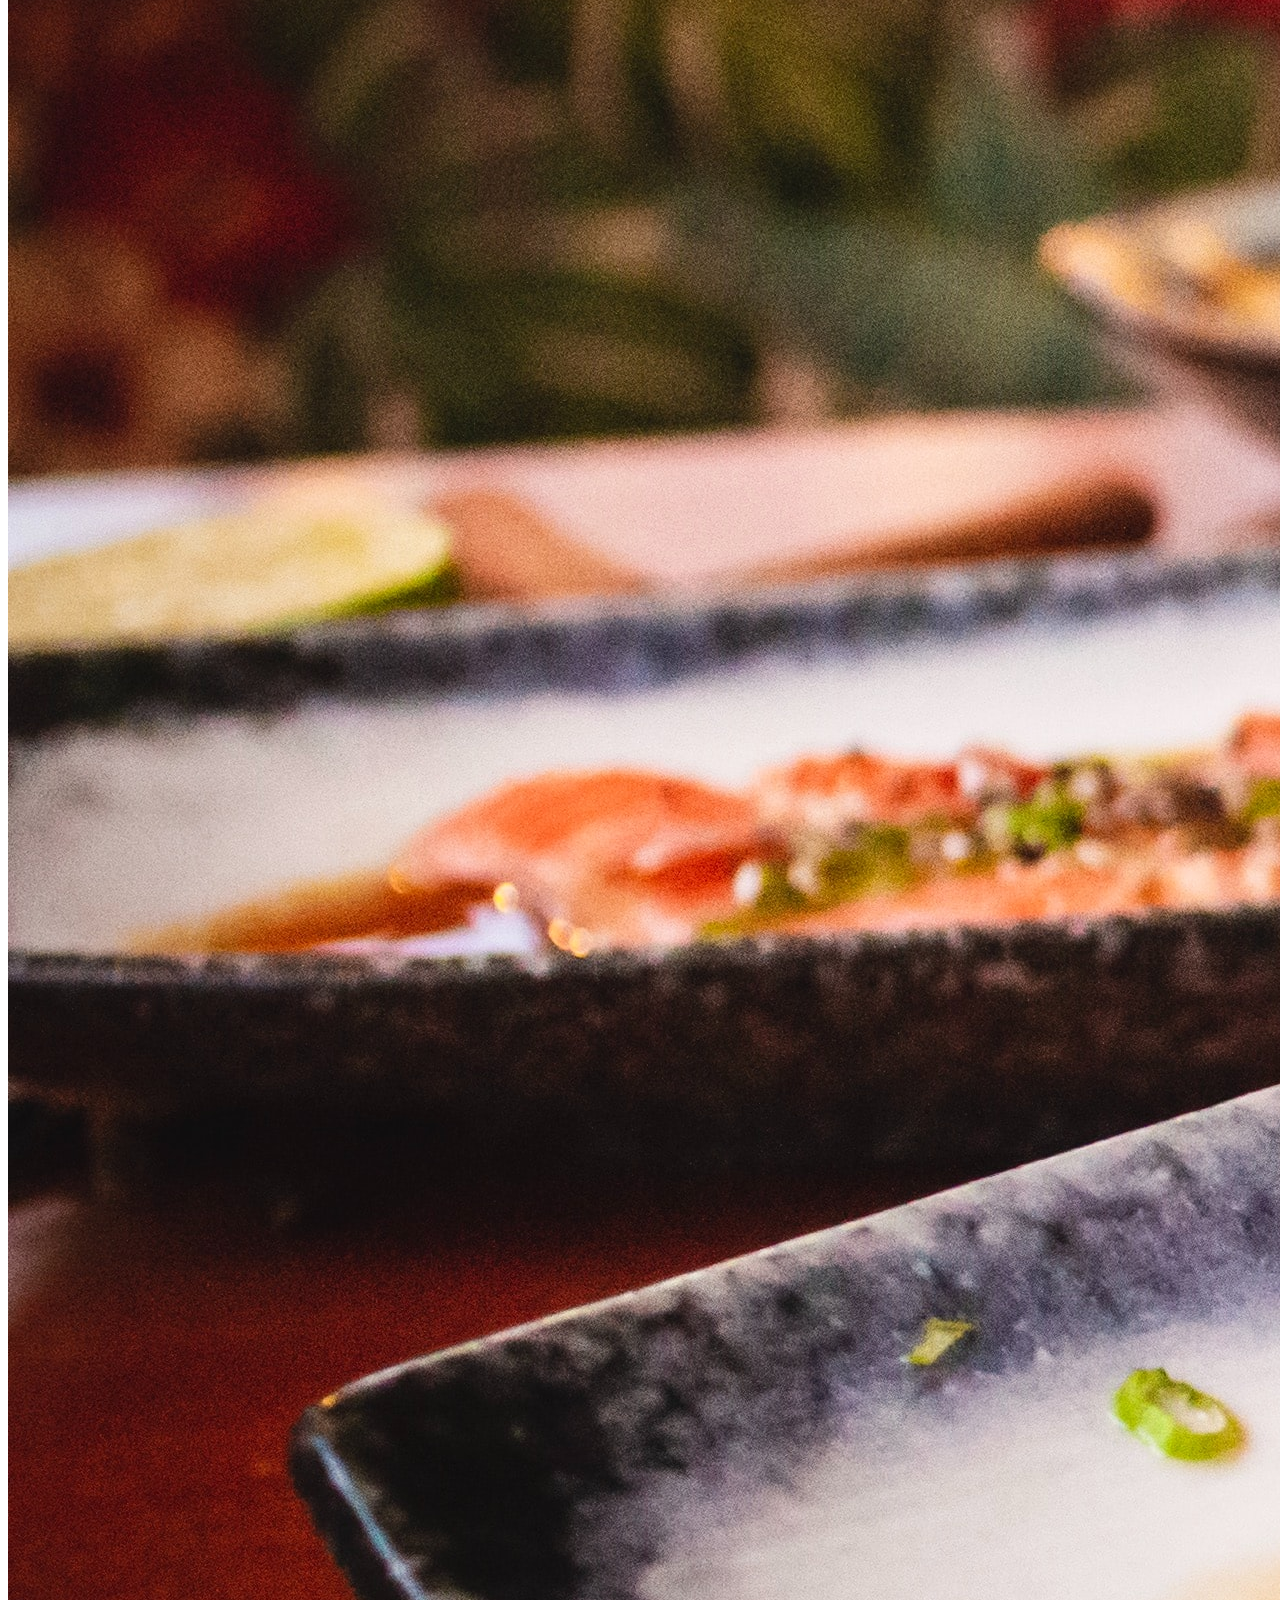
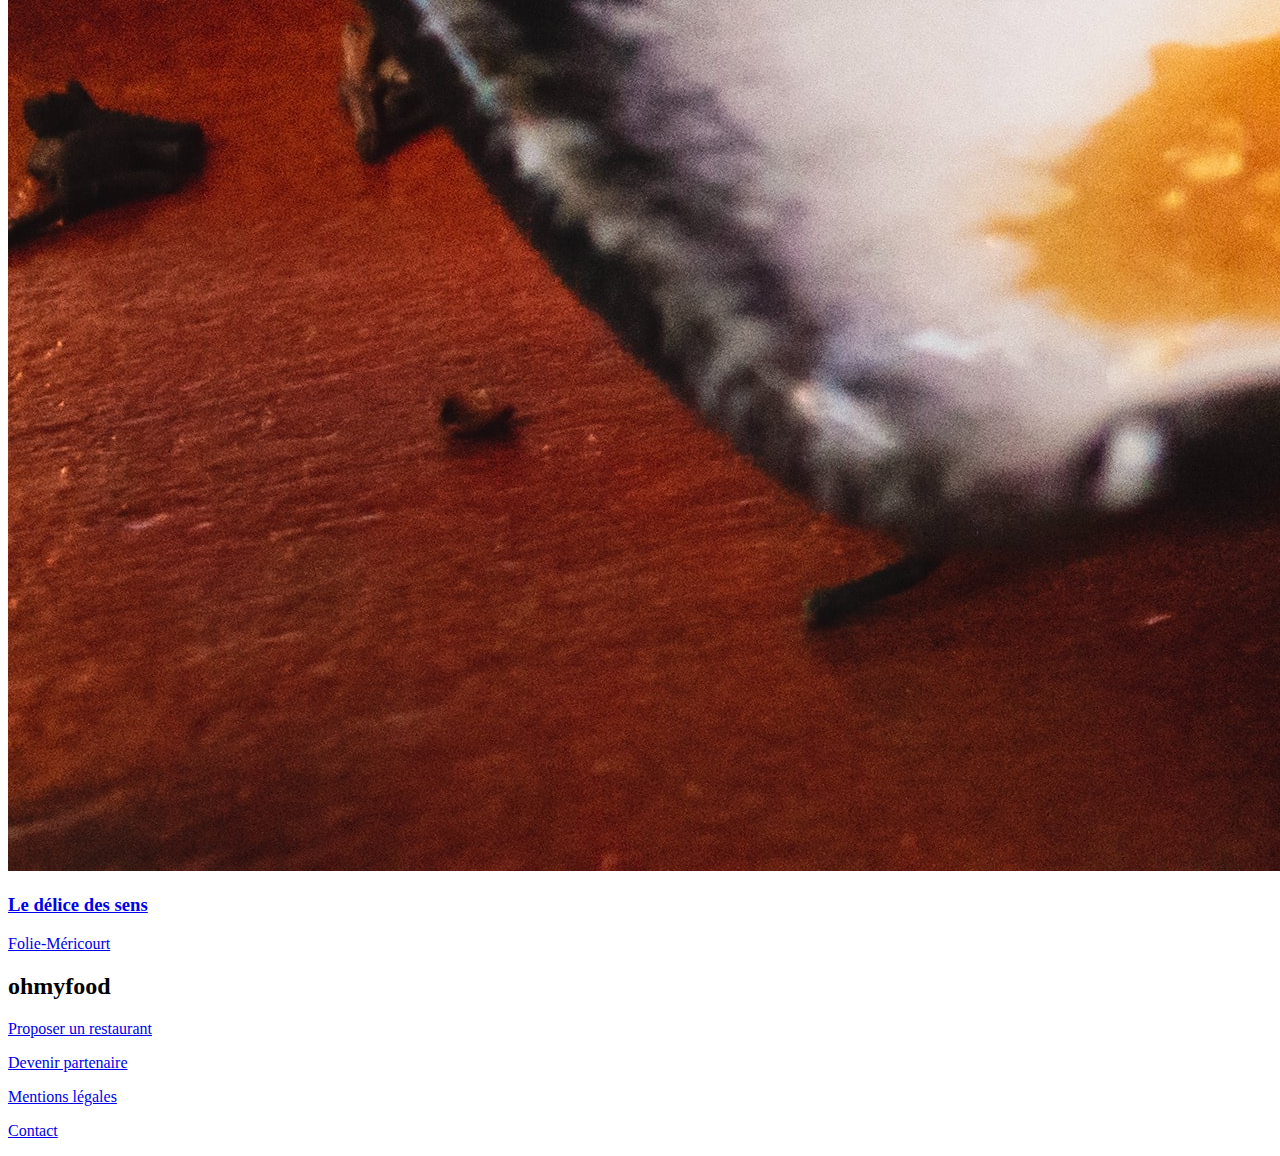
==== commit 209eb2d1: "color footer & dispo élemt fonctionnmt & trait menu" ====
--- a/index.html
+++ b/index.html
@@ -56,7 +56,6 @@
             <section class="choix">
                 <h2> Réservez le menu qui vous convient</h2>
                 <h3>Découvrez des restaurants d'exception, sélectionnés par nos soins.</h3>
-                <!--<button class="btn" type="button">Explorer nos restaurants</button>-->
                 <div class="choisir">
                     <input class="bouton" type="button" value="explorer nos restaurants">
                 </div>
@@ -68,19 +67,19 @@
                 </div>
                 <div class="fonctionnement_bloc">
                     <div class="bloc">
-                        <p class="number_bloc">1</p>
-                        <i class="icone fas fa-mobile-alt"></i>
+                        <p class="bloc_number">1</p>
+                        <i class="fas fa-mobile-alt"></i>
                         <p>Choisissez un restaurant</p>
                     </div>
     
                     <div class="bloc">
-                        <p class="number_bloc">2</p>
+                        <p class="bloc_number">2</p>
                         <i class="fas fa-list"></i>
                         <p>Composez votre menu</p>
                     </div>
     
                     <div class="bloc">
-                        <p class="number_bloc">3</p>
+                        <p class="bloc_number">3</p>
                         <i class="fas fa-store"></i>
                         <p>Dégustez au restaurant</p>
                     </div>
@@ -98,7 +97,7 @@
                             <div class="info_restaurant">
                                 <div class="favoris">
                                     <h3>La palette du goût</h3>
-                                    <i class="coeur far fa-heart"></i>
+                                    <i class="coeur icone far fa-heart"></i>
                                 </div>
                                 <p>Ménilmontant</p>
                             </div>
@@ -111,7 +110,7 @@
                             <div class="info_restaurant">
                                 <div class="favoris">
                                     <h3>La note enchantée</h3>
-                                    <i class="coeur far fa-heart"></i>
+                                    <i class="coeur icone far fa-heart"></i>
                                 </div>
                                 <p>Charonne</p>
                             </div>
@@ -123,7 +122,7 @@
                             <div class="info_restaurant">
                                 <div class="favoris">
                                     <h3>À la française</h3>
-                                    <i class="coeur far fa-heart"></i>
+                                    <i class="coeur icone far fa-heart"></i>
                                 </div>                          
                                 <p>Cité rouge</p>
                             </div>
@@ -135,7 +134,7 @@
                             <div class="info_restaurant">
                                 <div class="favoris">
                                     <h3>Le délice des sens</h3>
-                                    <i class="coeur far fa-heart"></i>
+                                    <i class="coeur icone far fa-heart"></i>
                                 </div>
                                 <p>Folie-Méricourt</p>
                             </div>
@@ -149,7 +148,7 @@
         <footer>
             <div class="footer">
                 <div class="logo">
-                    <img src="images/logo/ohmyfood@2x.svg" alt="ohmyfood_logo">
+                    <h2>ohmyfood</h2>
                 </div>
 
                 <div class="footer_rubrique">
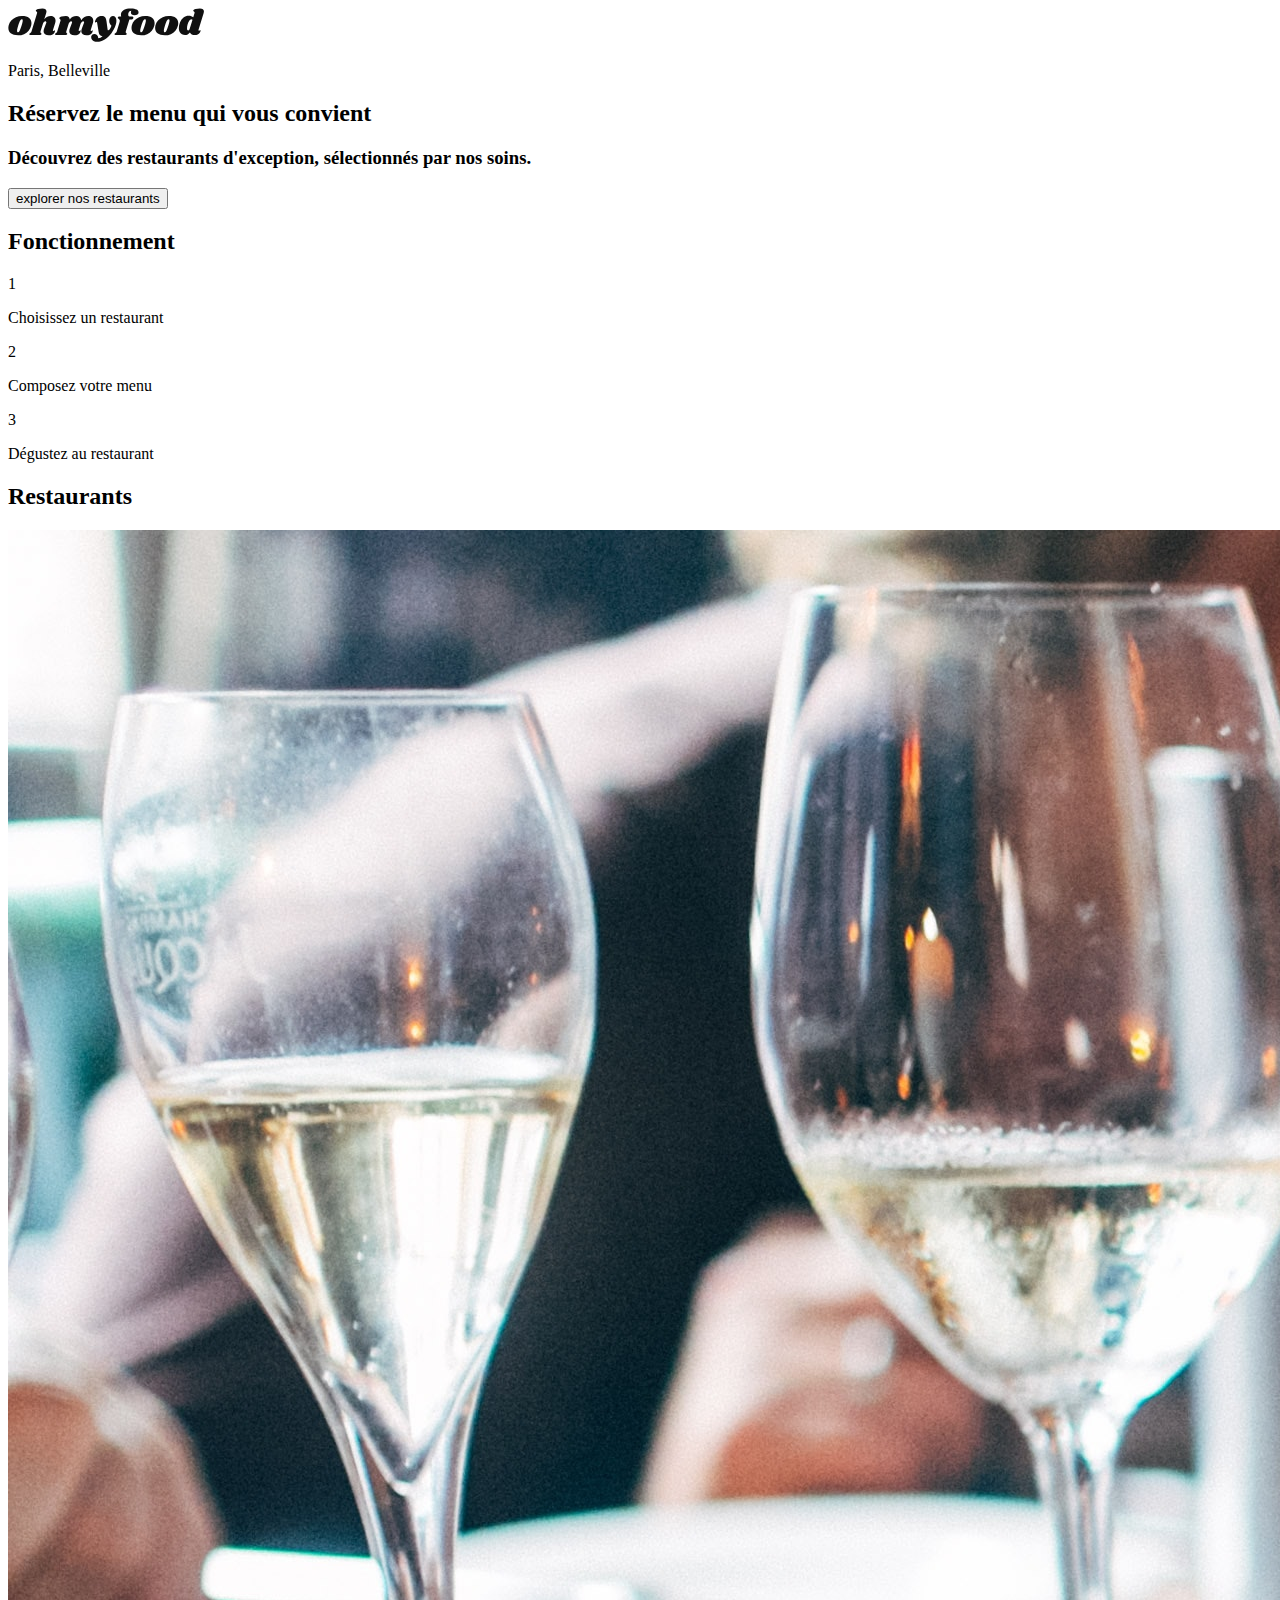
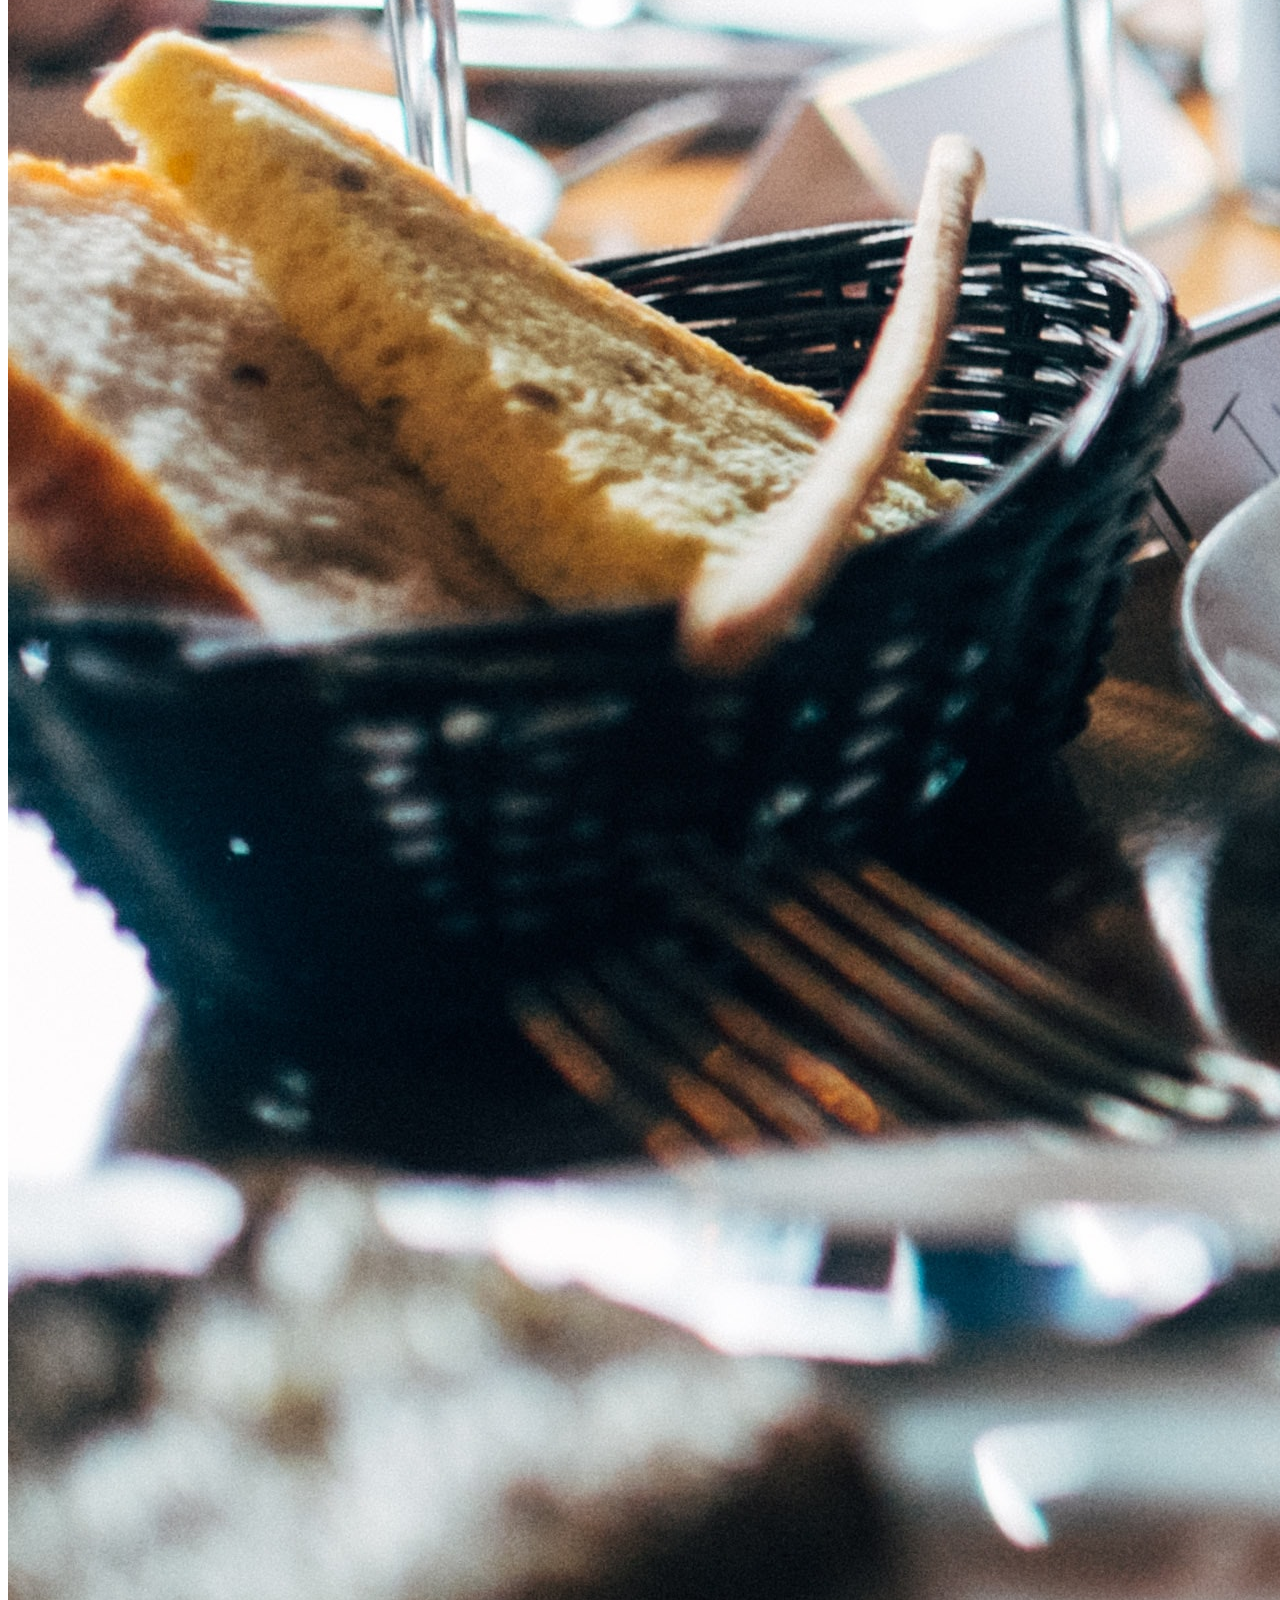
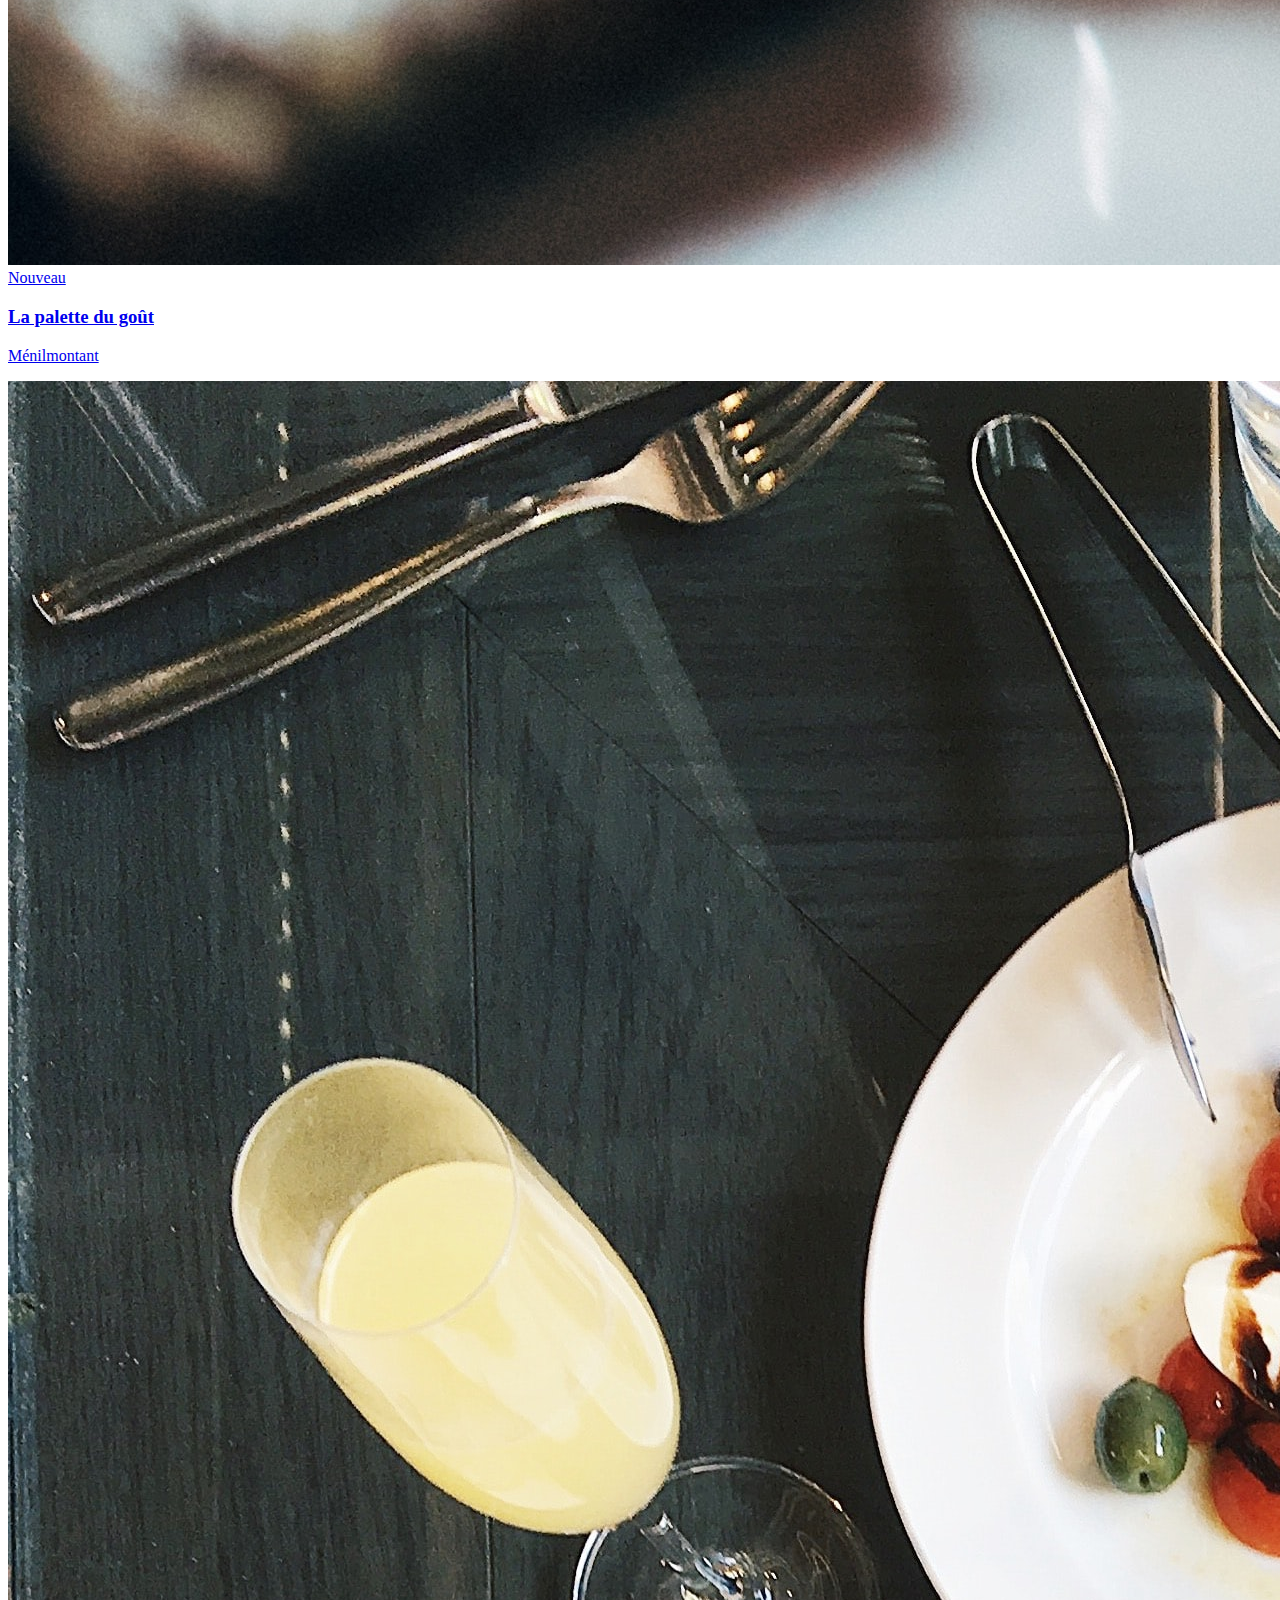
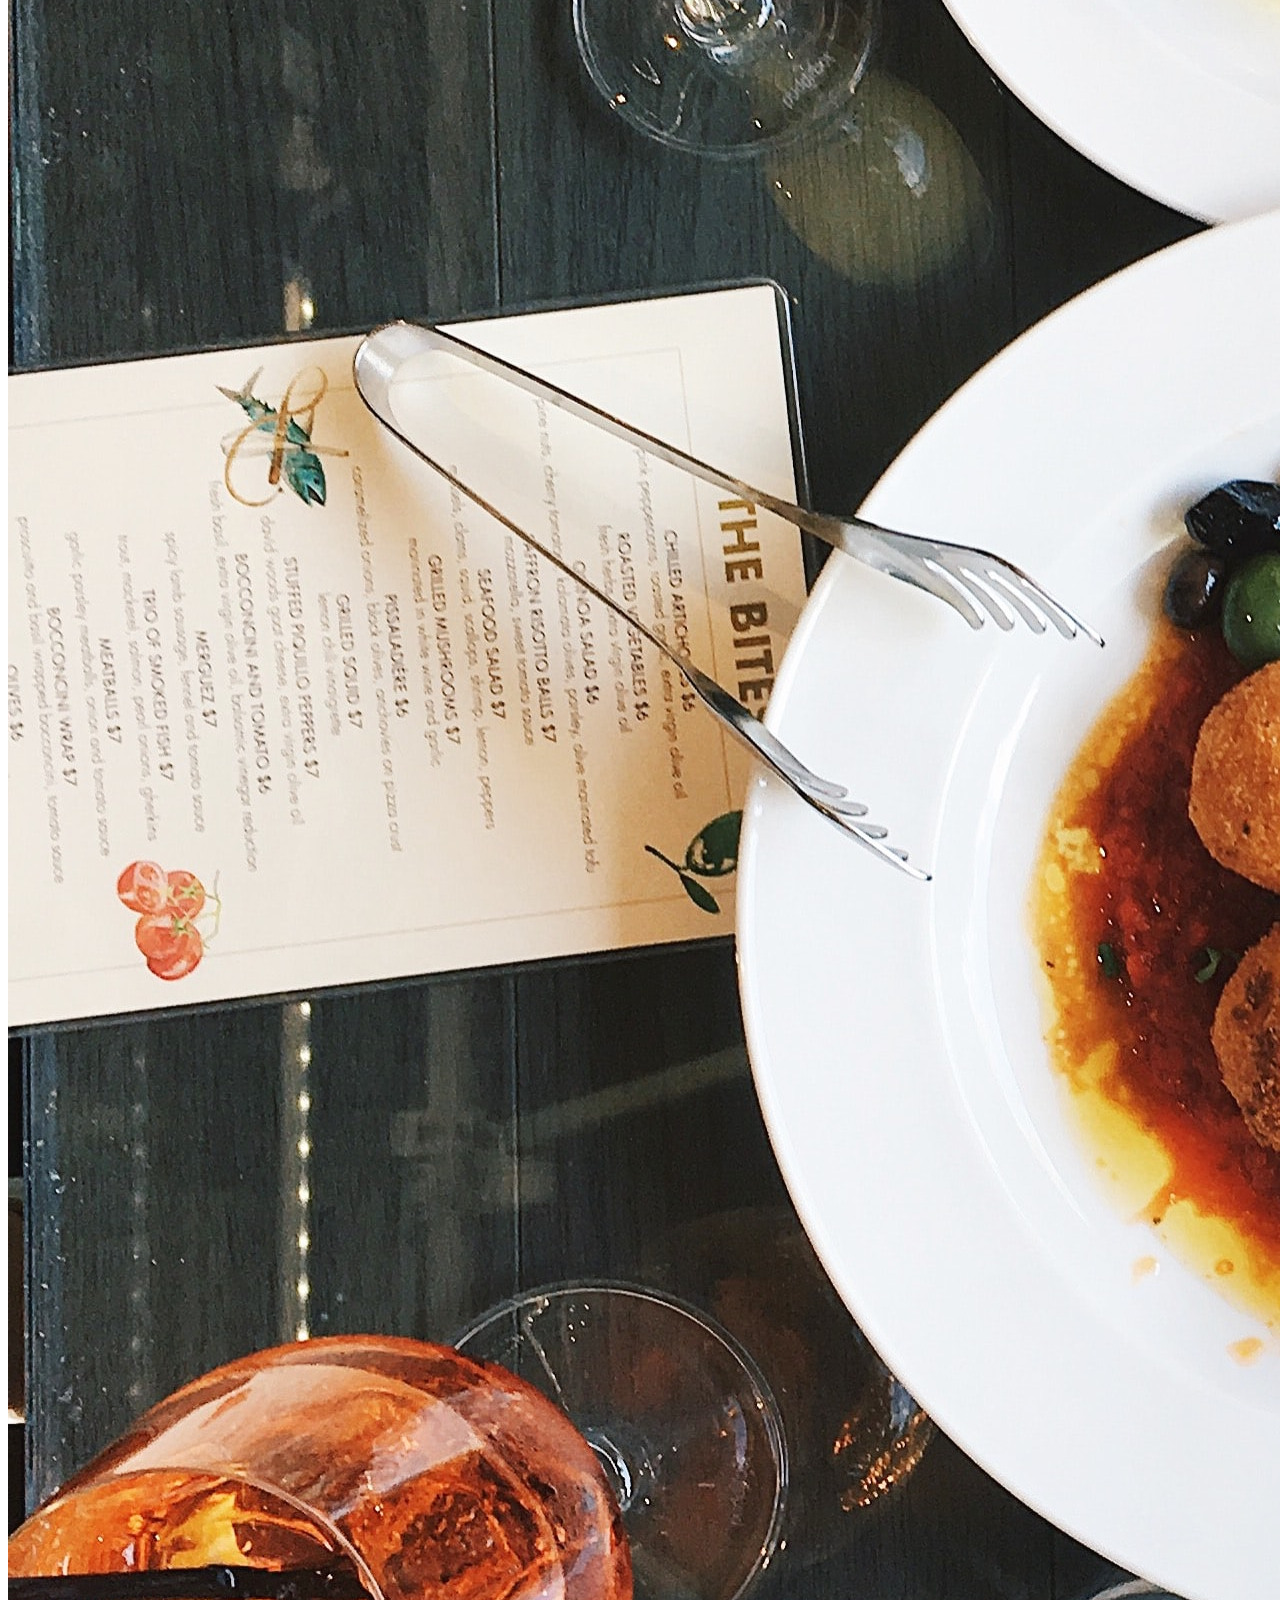
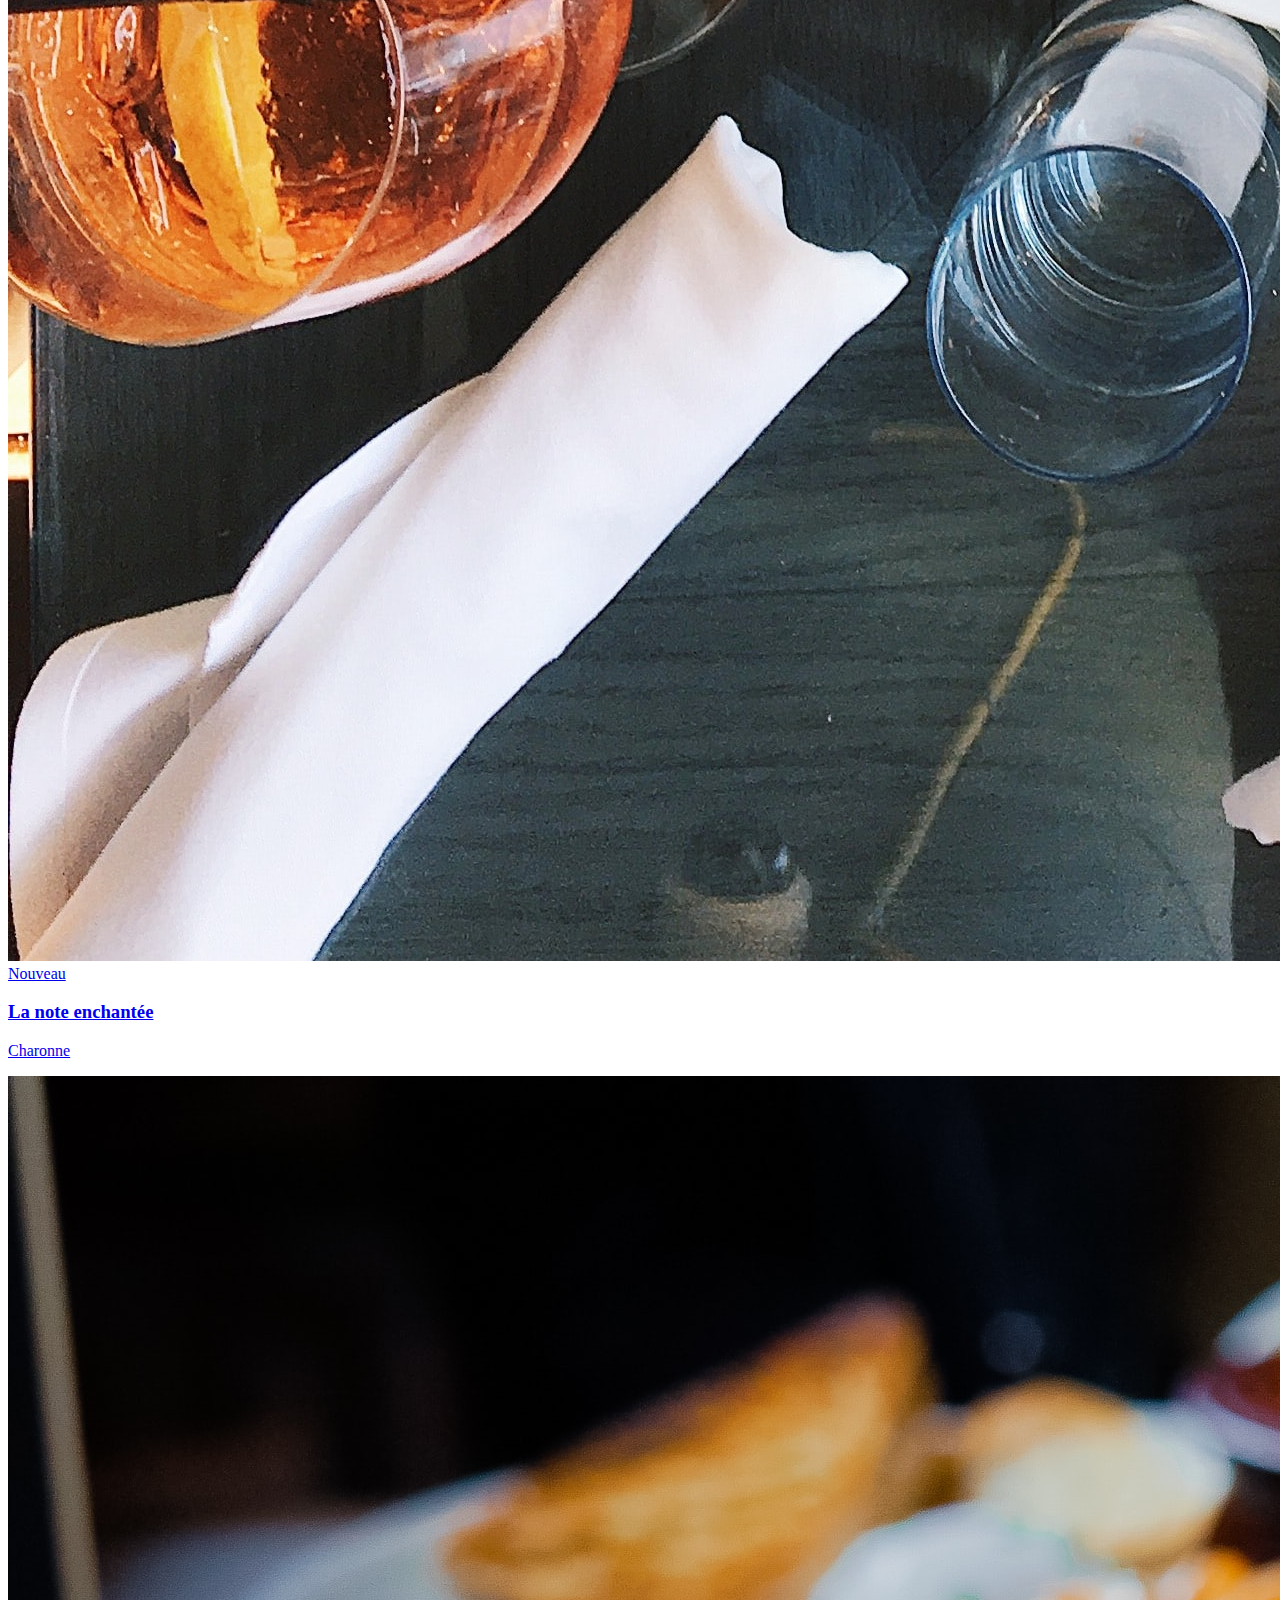
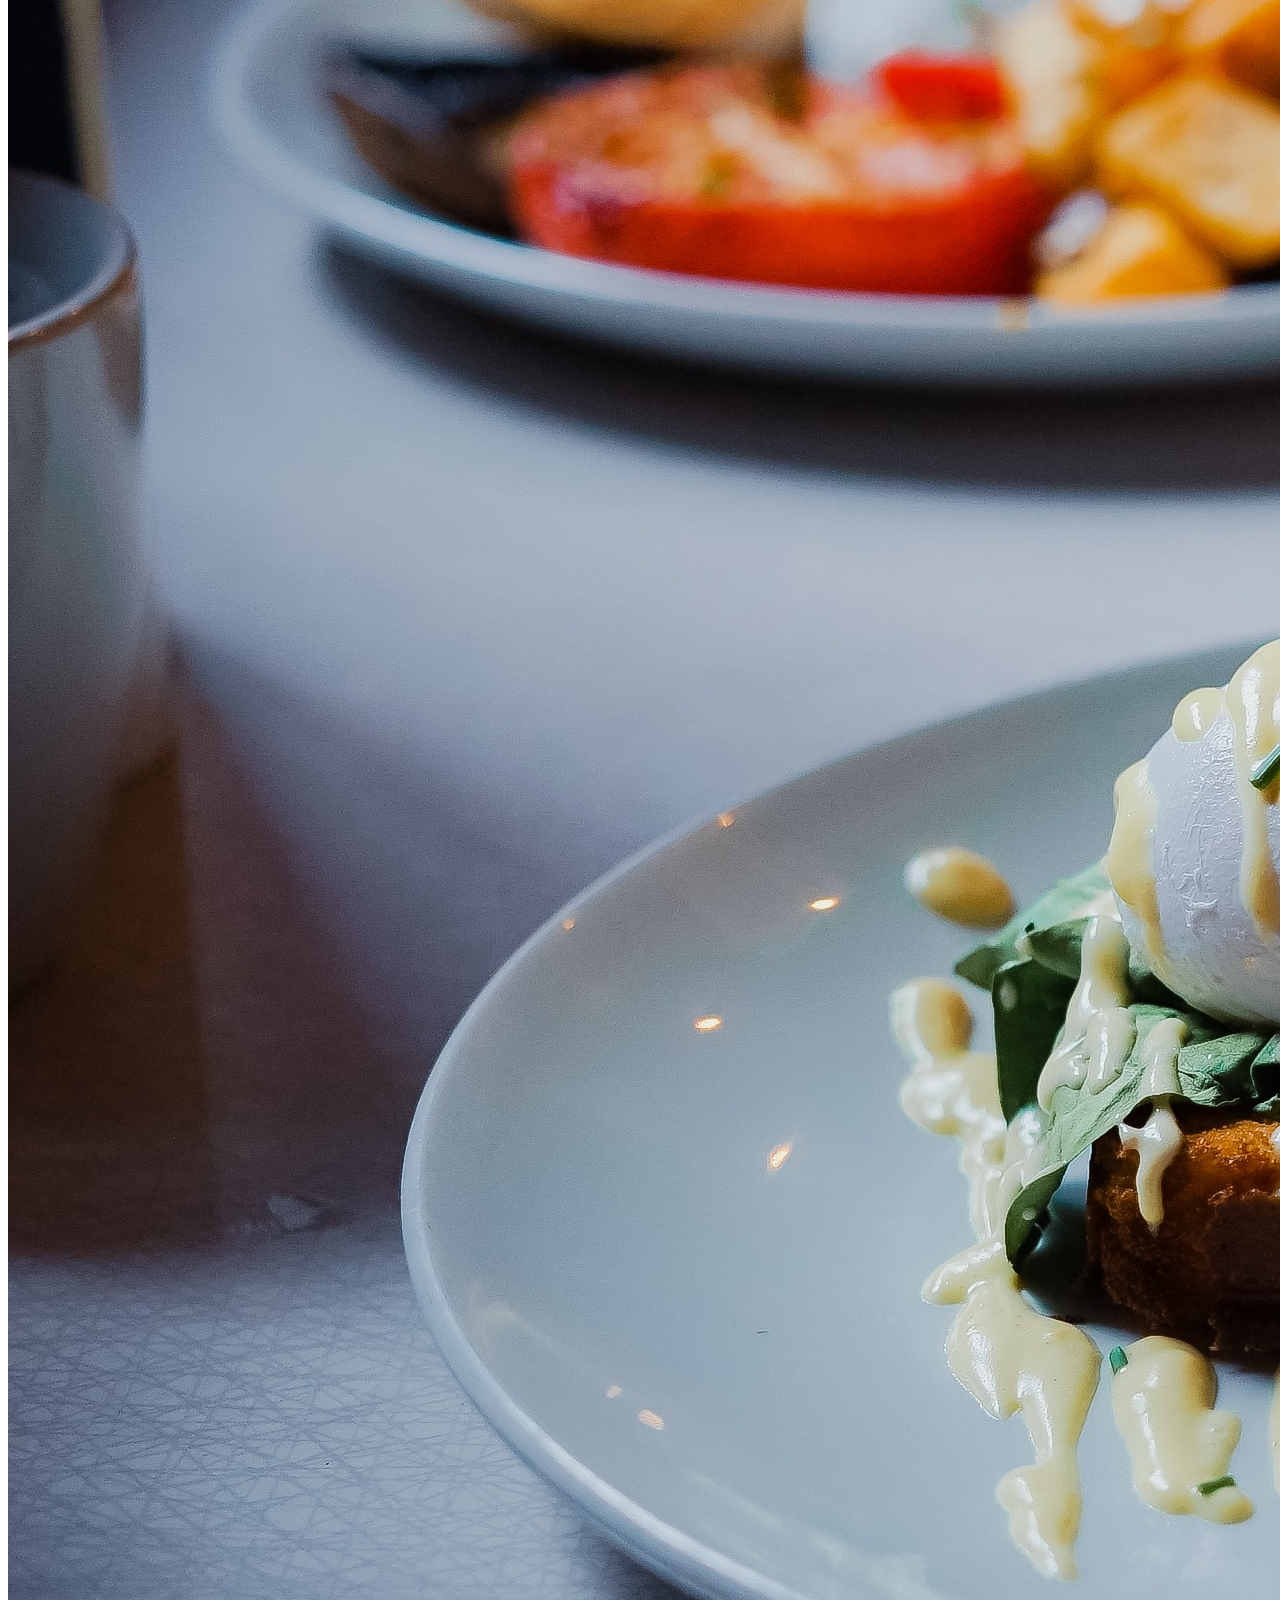
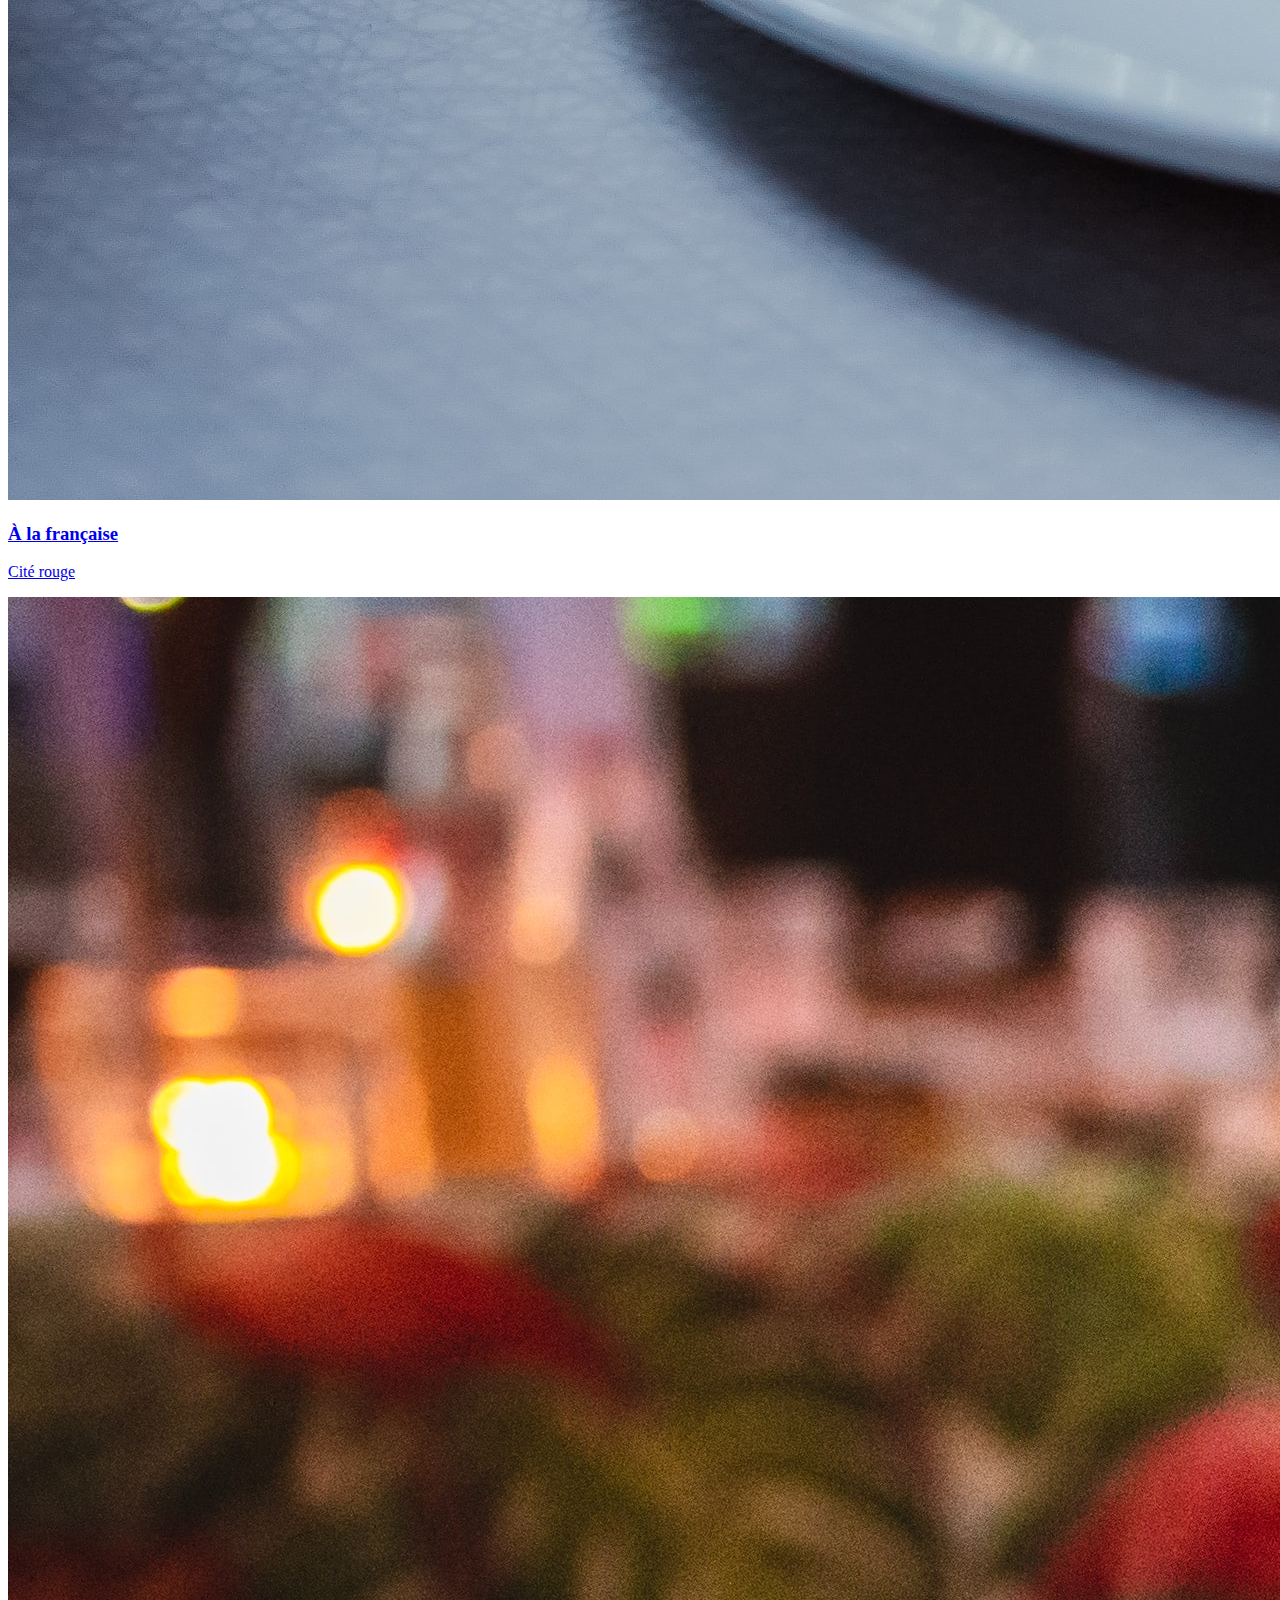
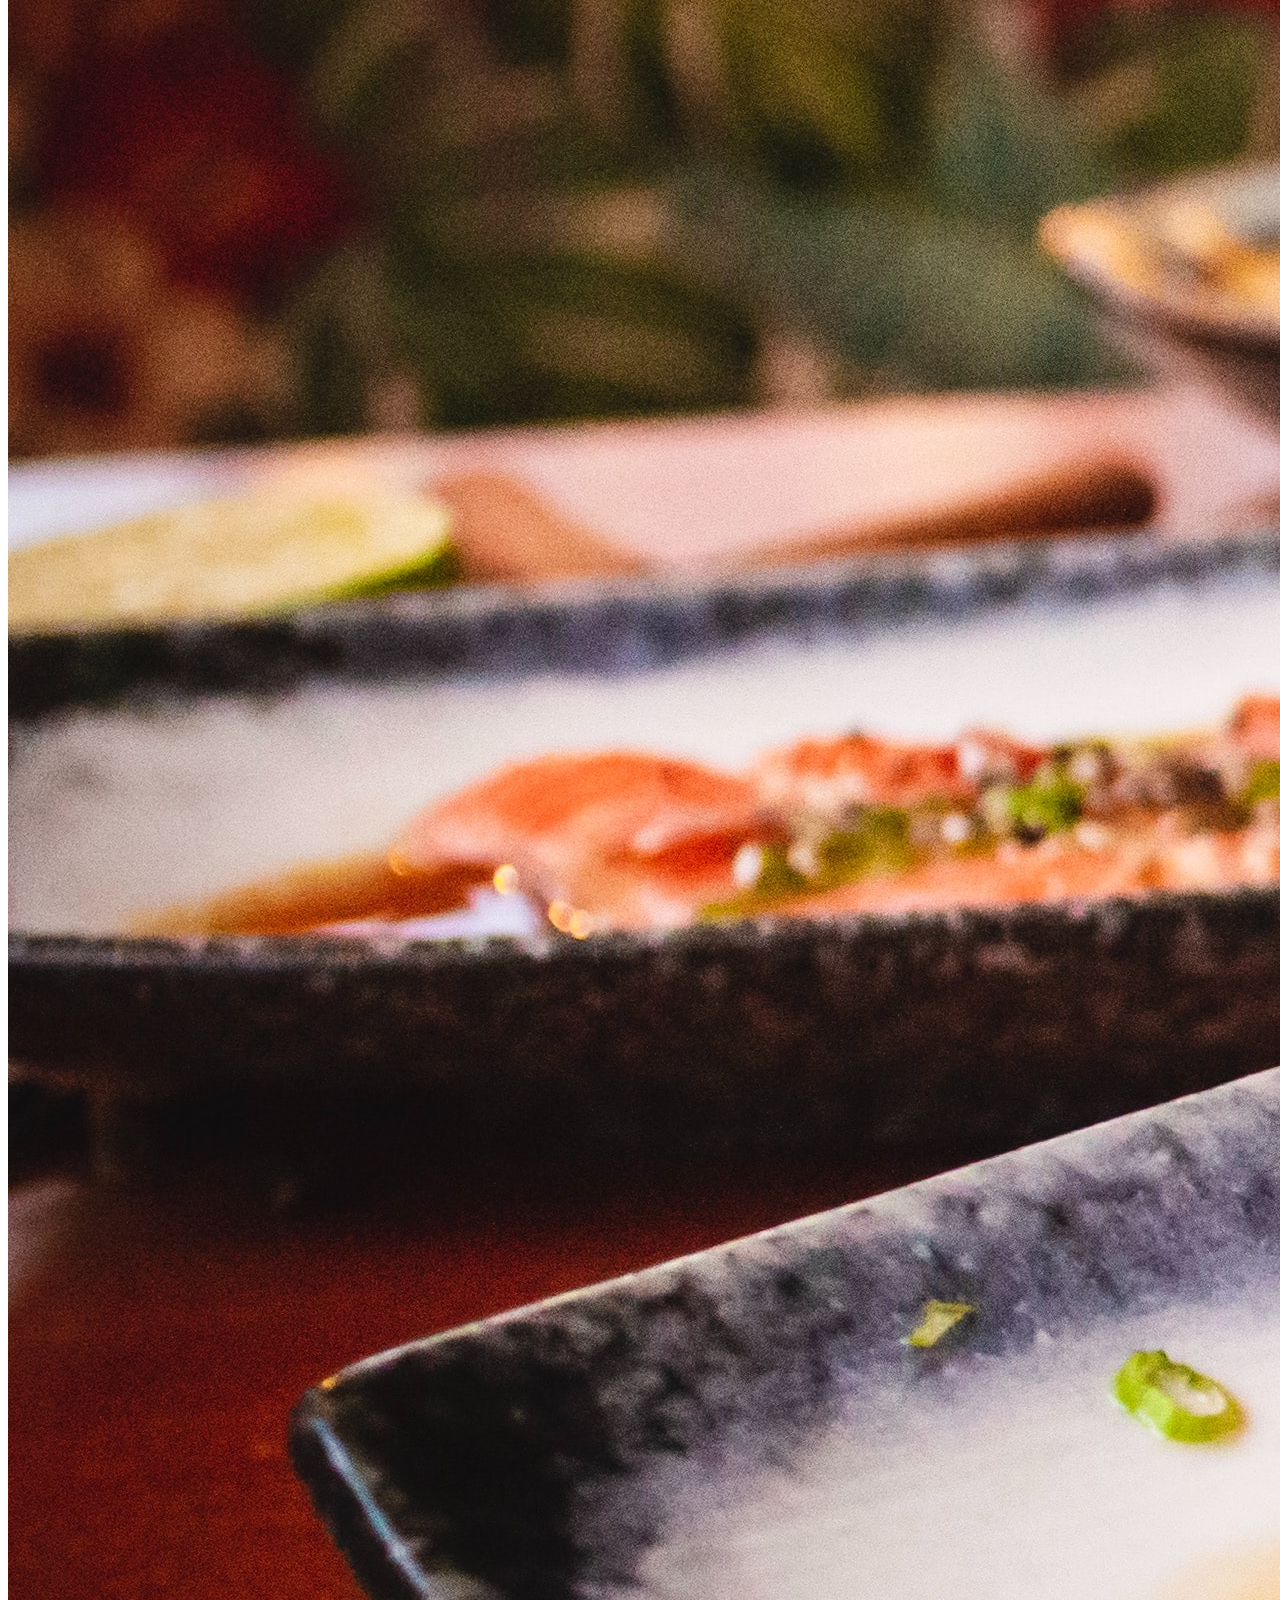
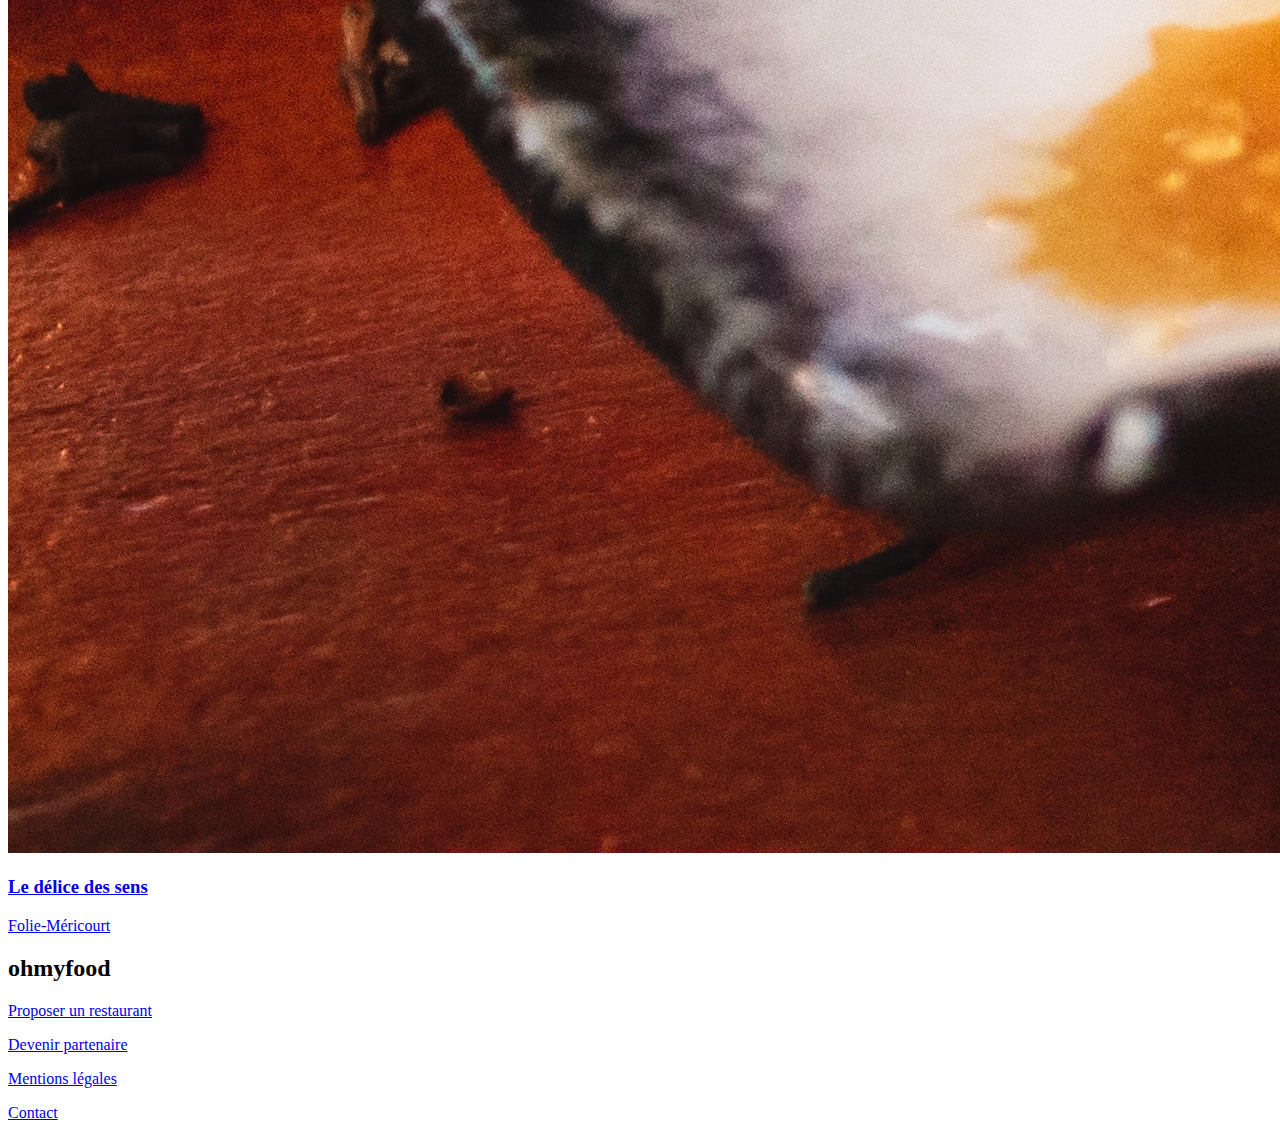
==== commit bf6c6132: "modification du loader spinner" ====
--- a/index.html
+++ b/index.html
@@ -17,7 +17,18 @@
 </head>
 
 <body>
-    <div class="loader">
+    <div class='container'>
+        <div class='loader'>
+          <div class='loader--dot'></div>
+          <div class='loader--dot'></div>
+          <div class='loader--dot'></div>
+          <!--<div class='loader--dot'></div>
+          <div class='loader--dot'></div>
+          <div class='loader--dot'></div>-->
+          <div class='loader--text'></div>
+        </div>
+      </div>
+    <!--<div class="loader">
         <div class="nom">
             <span class="lettre"> o</span>
             <span class="lettre"> h</span>
@@ -28,15 +39,9 @@
             <span class="lettre"> o</span>
             <span class="lettre"> d</span>
         </div>
-        <div class="loader_circle">
-            <!--<span><i class="fas fa-utensils"></i></span>*/-->
+        <div class="loader_circle"></div>   
+    </div>-->
 
-        </div>
-        
-    </div>
-   <!-- <div class="attente">ohmyfood
-        <span></span>
-    </div>-->
     <div class="wrapper">
         <header> 
             <div class="logo">
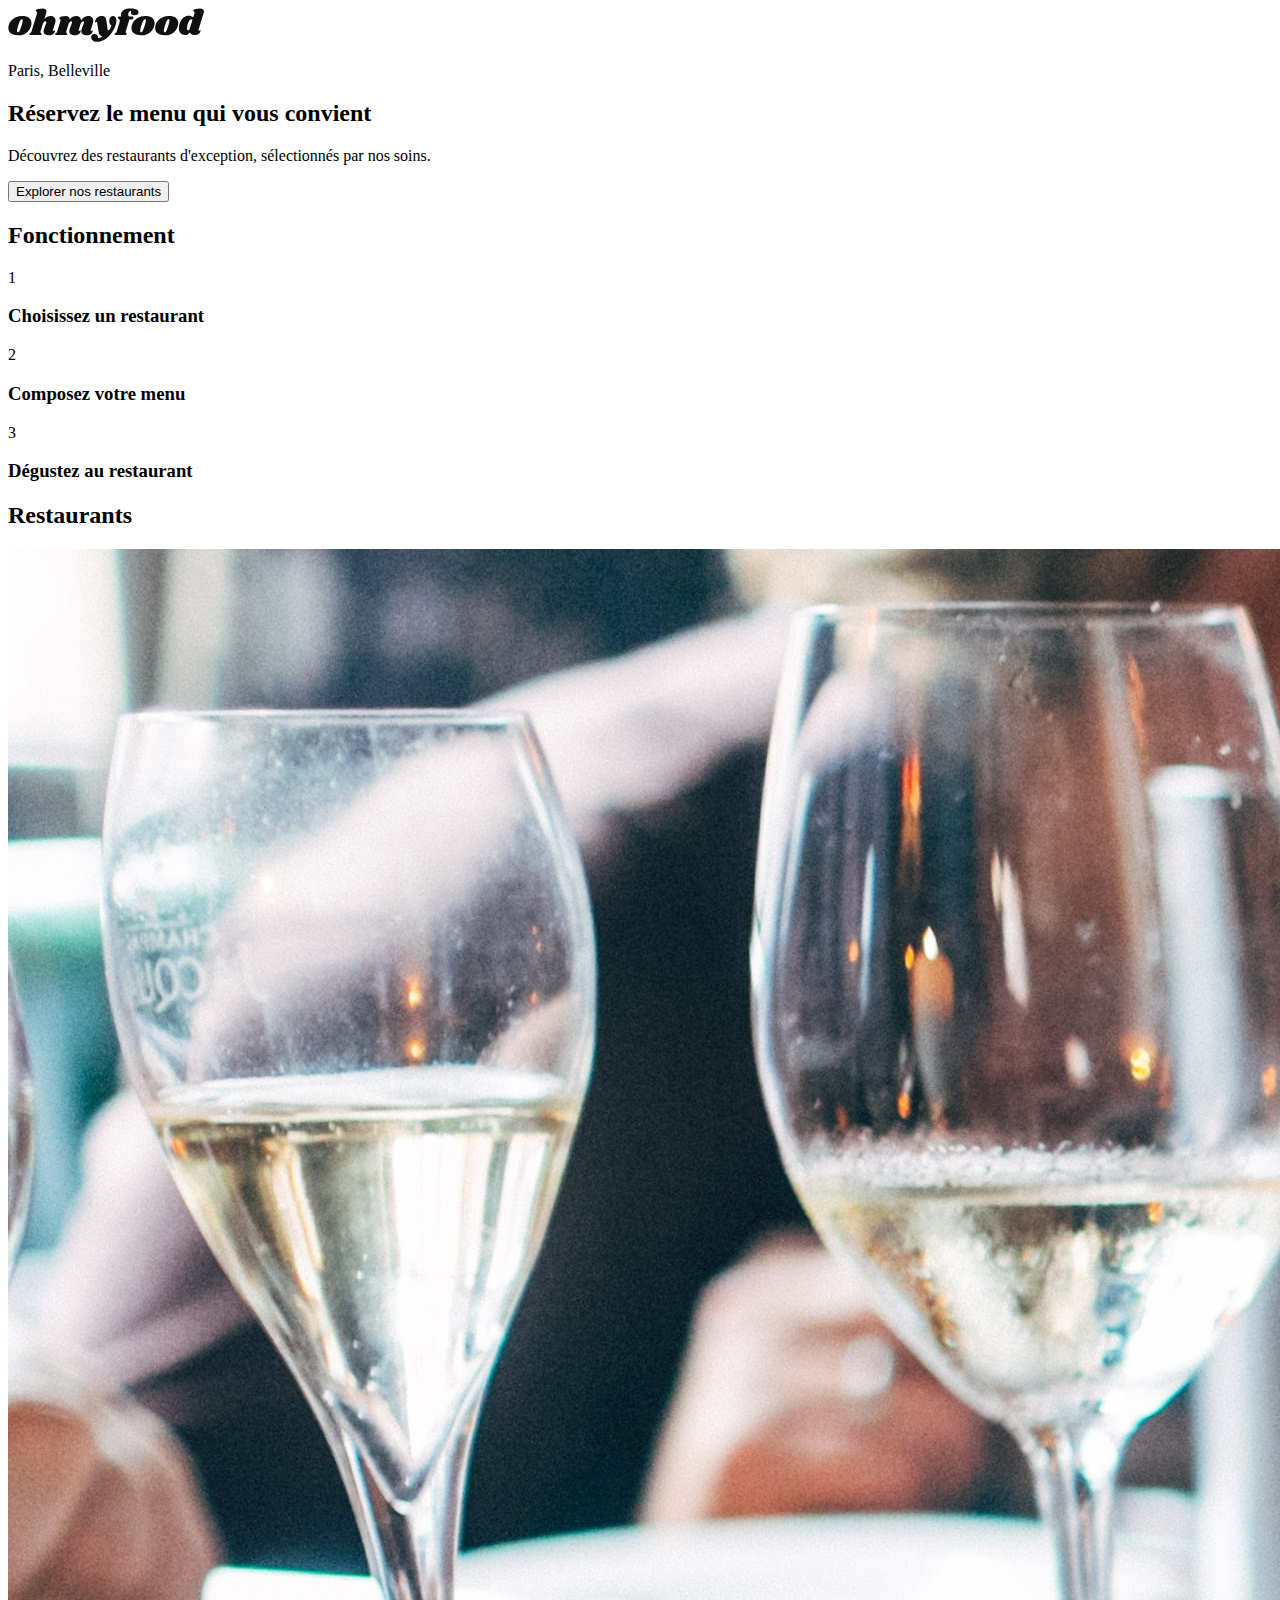
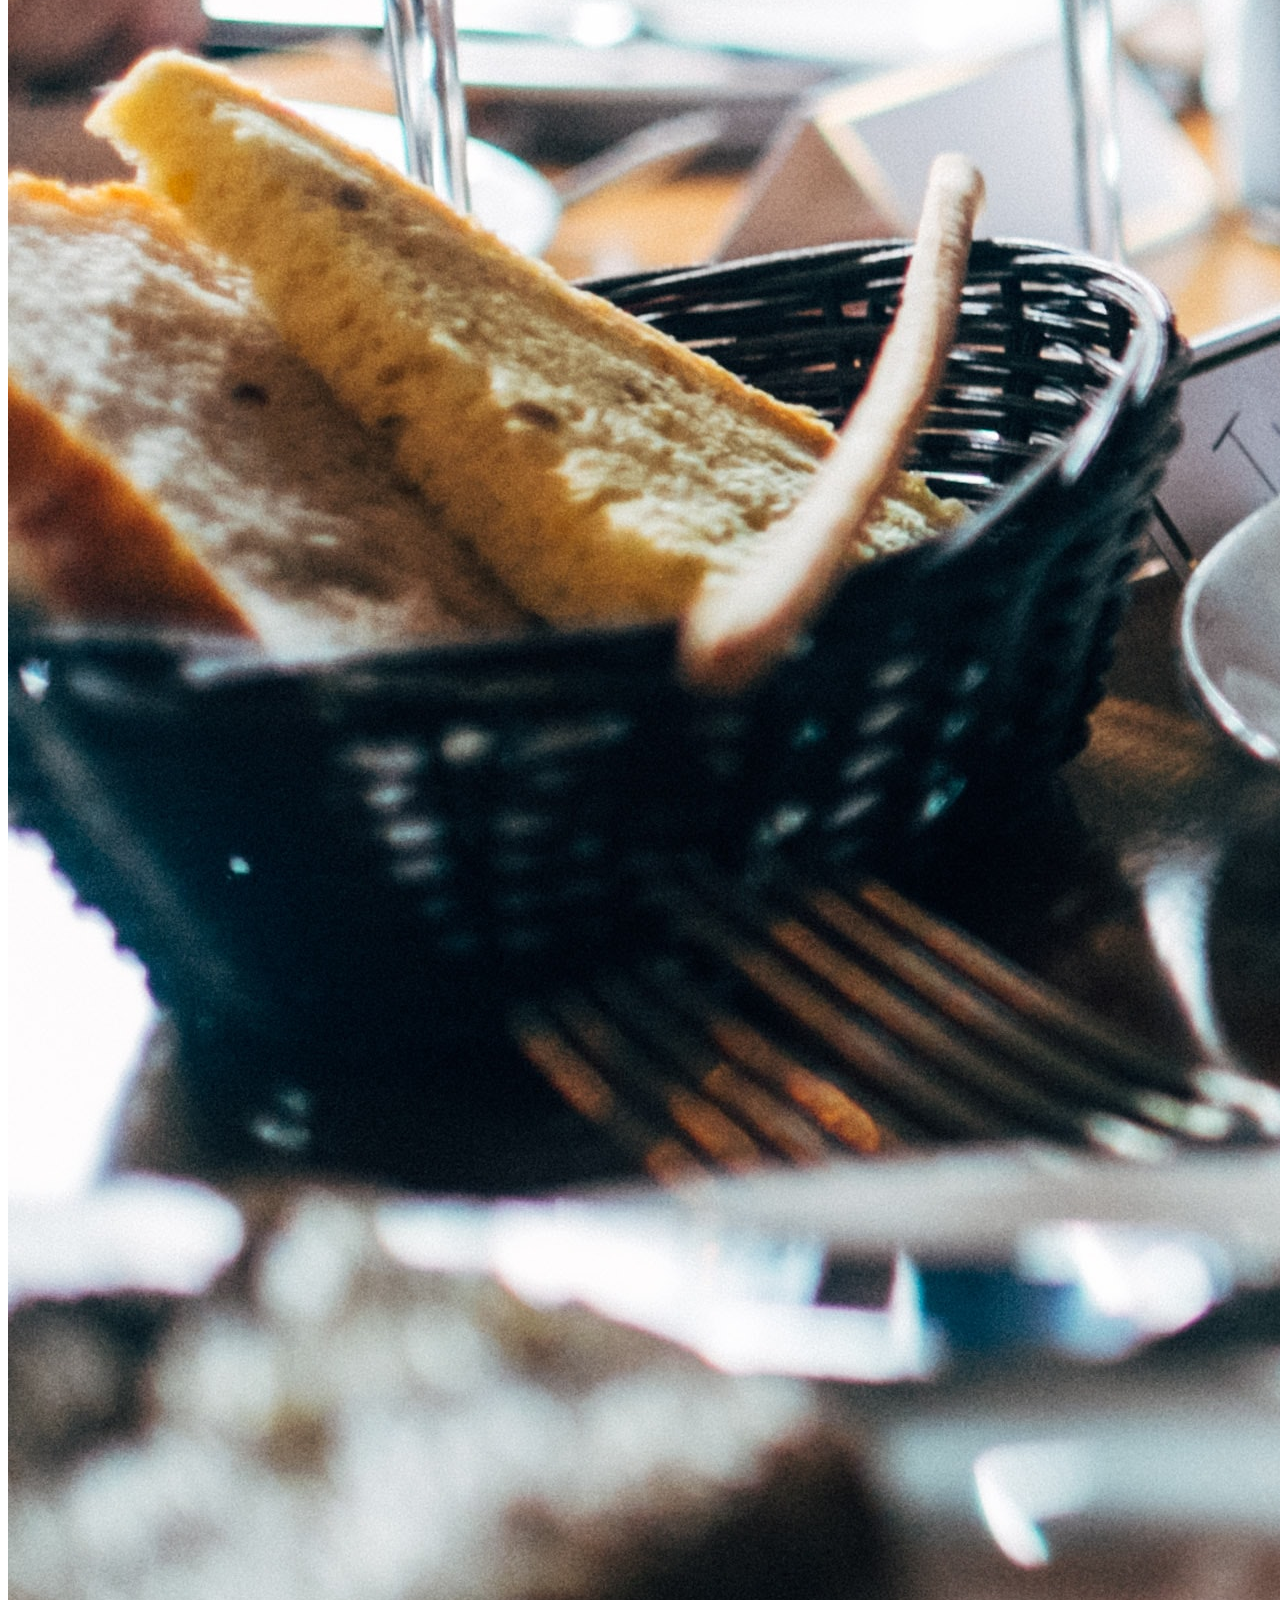
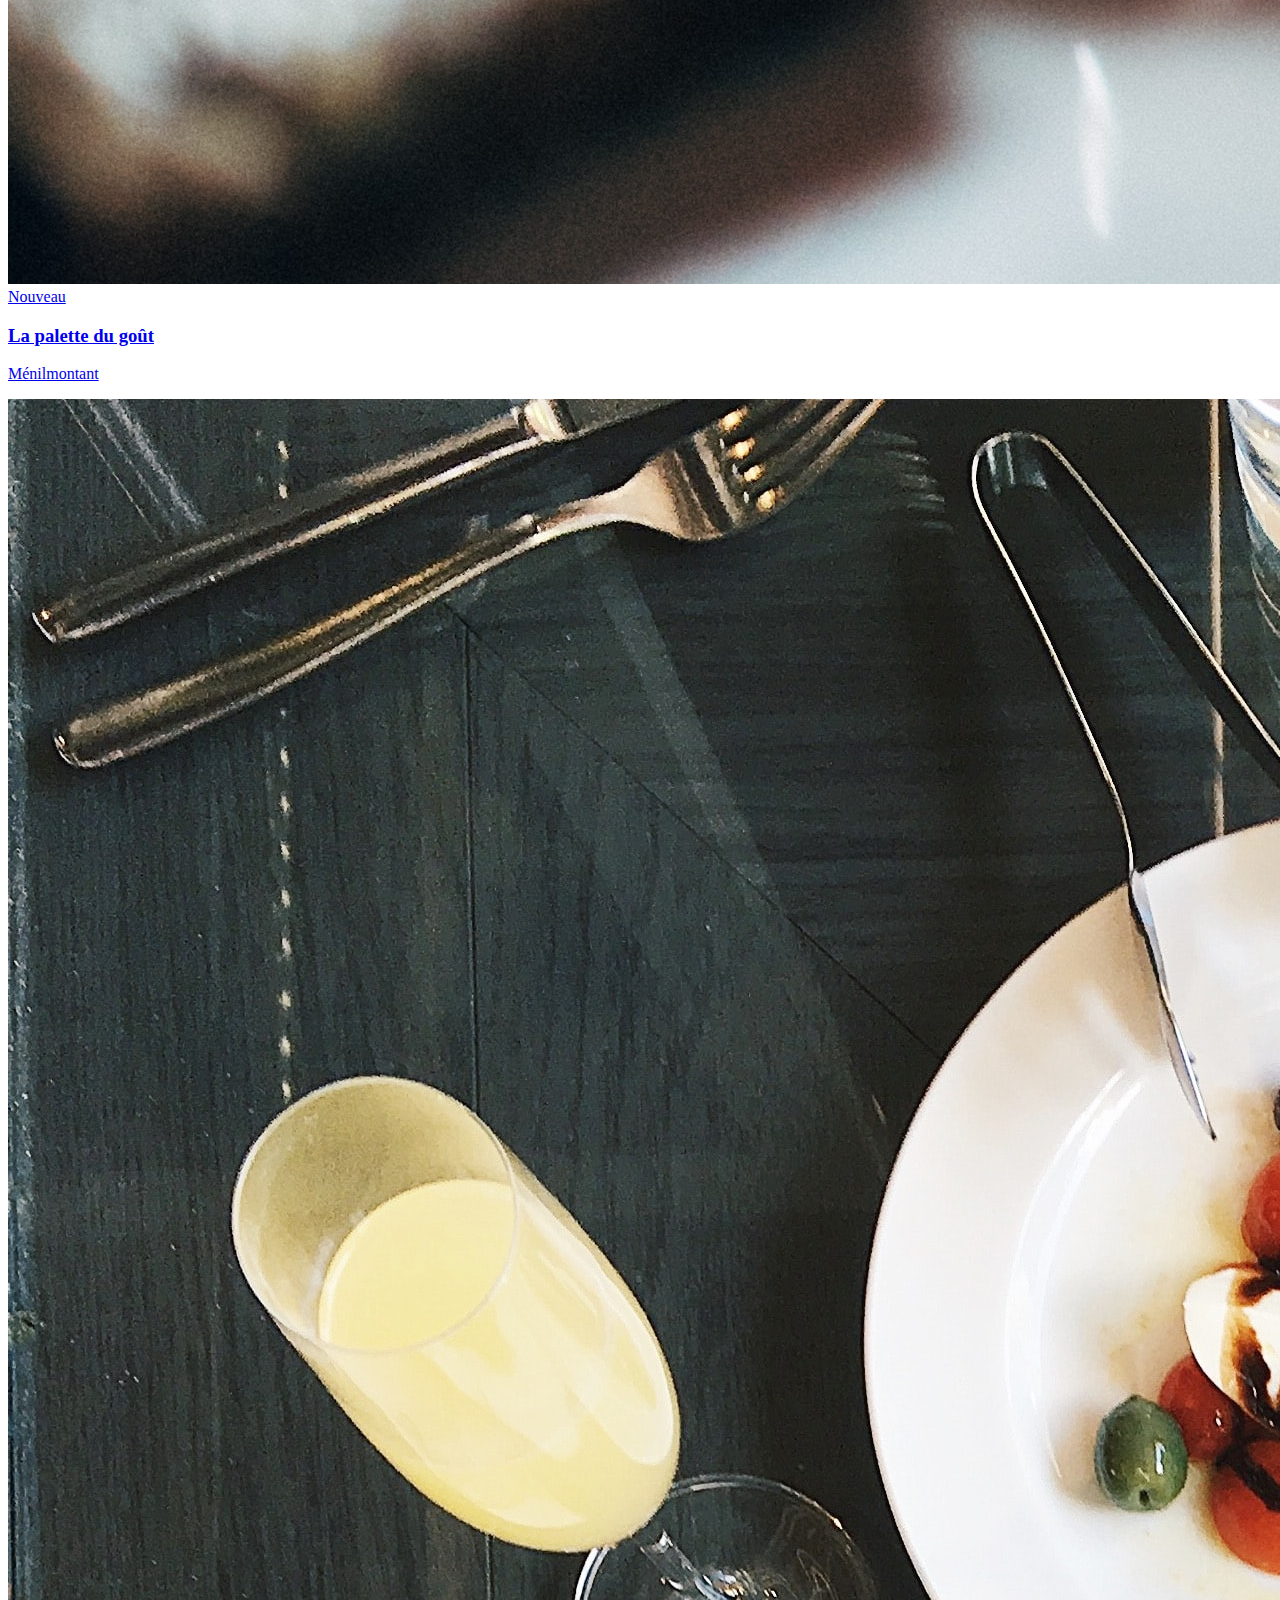
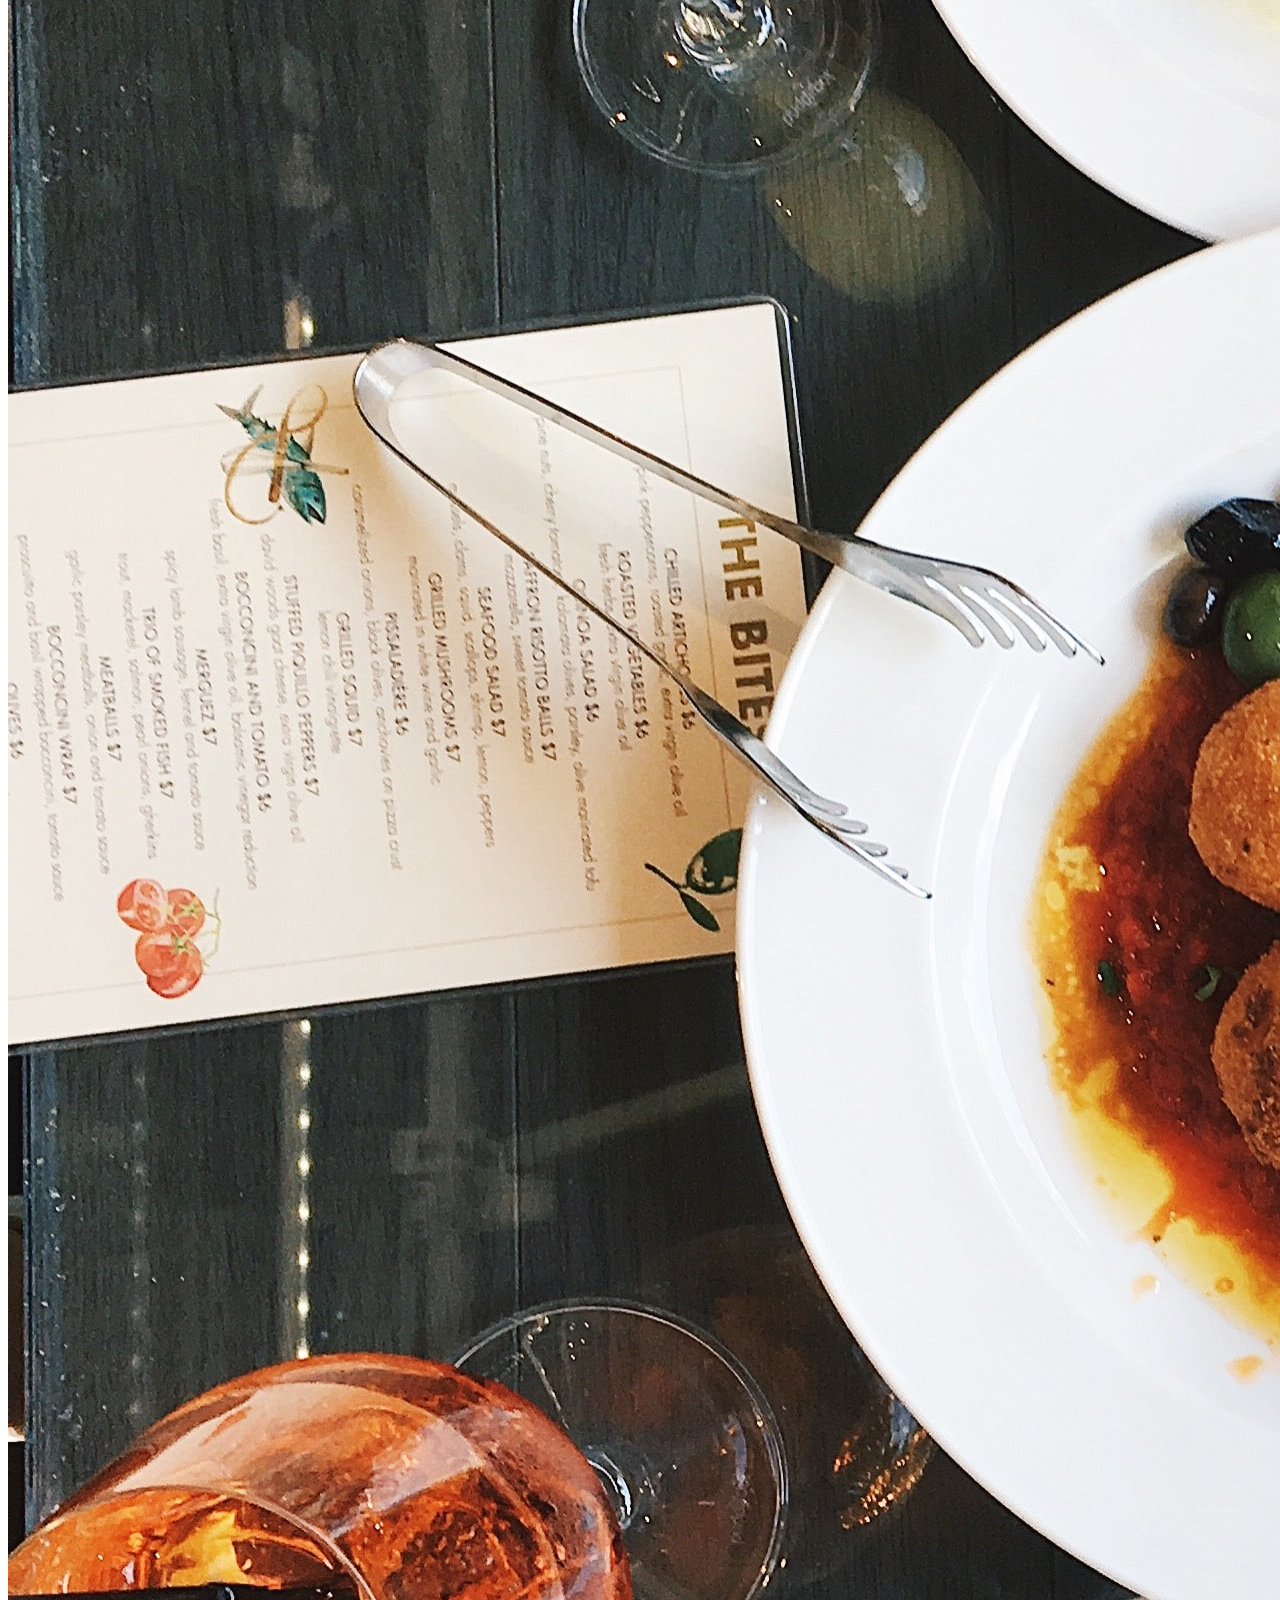
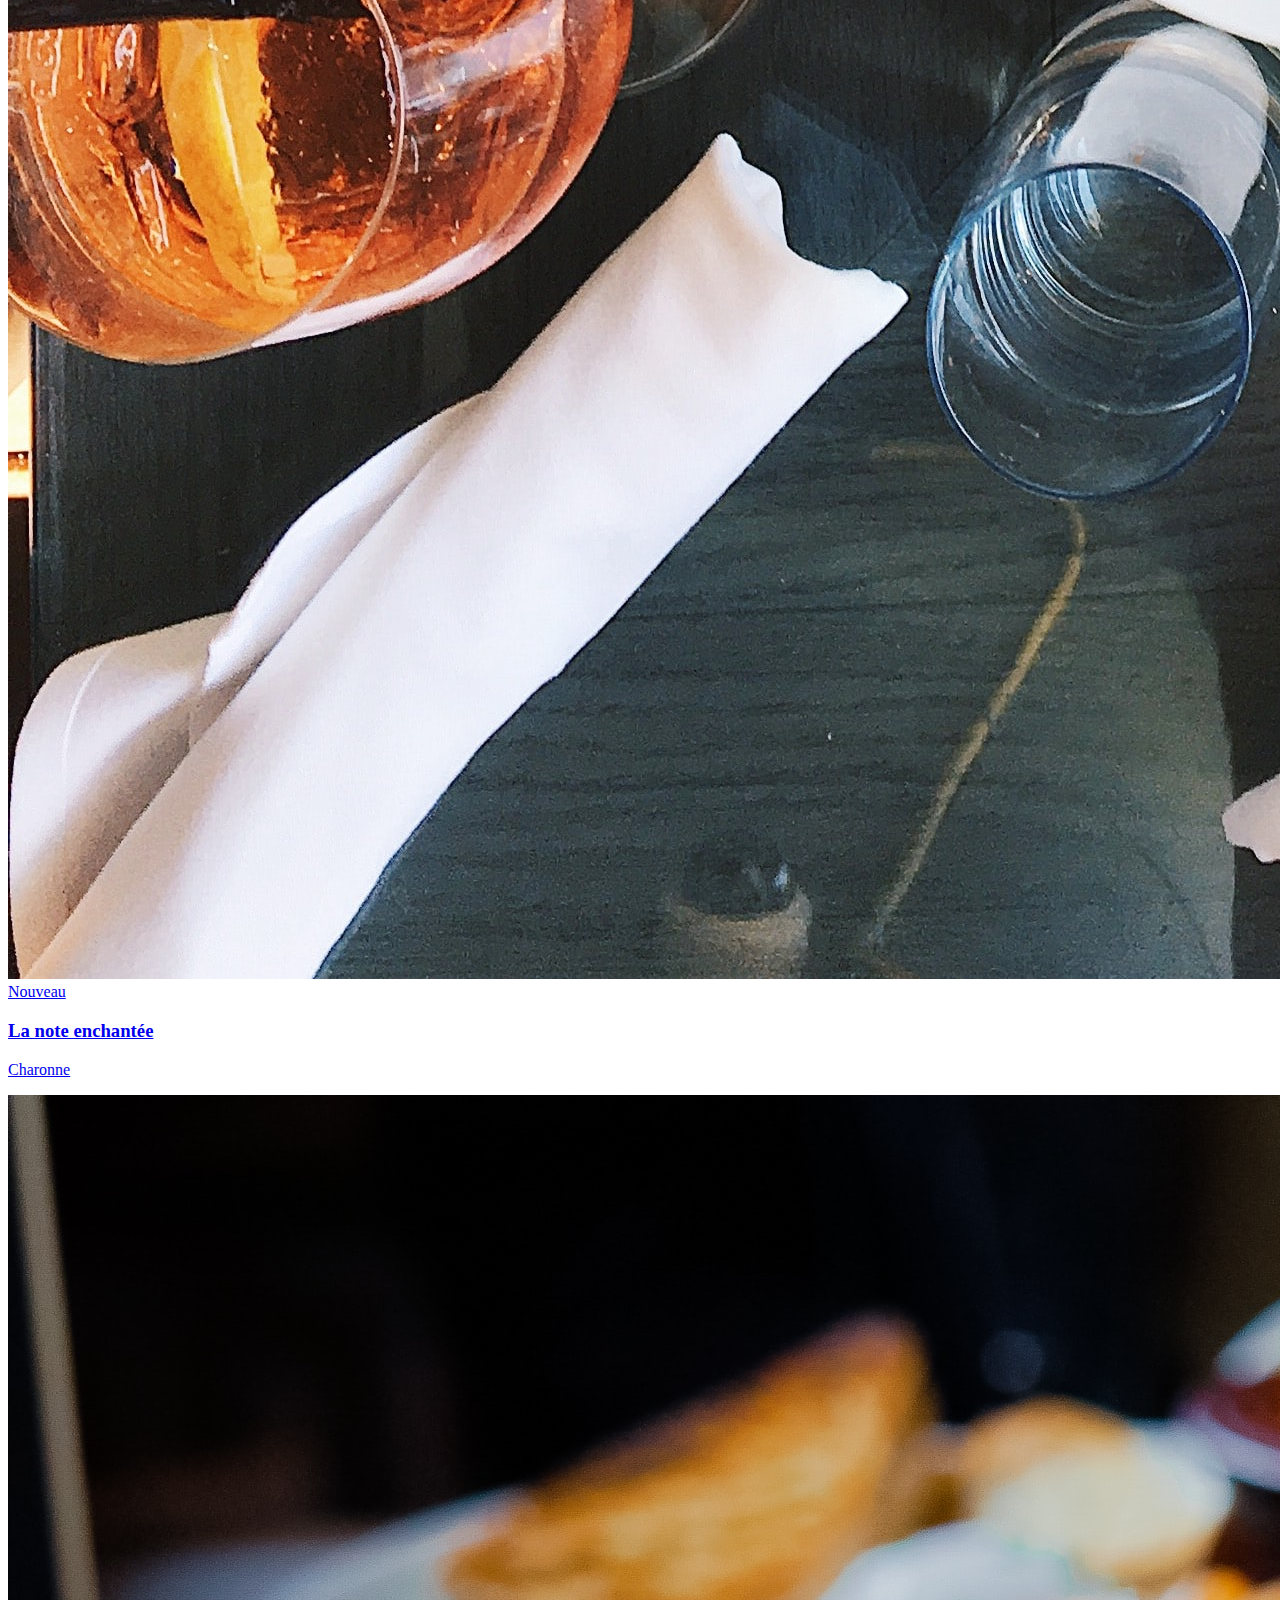
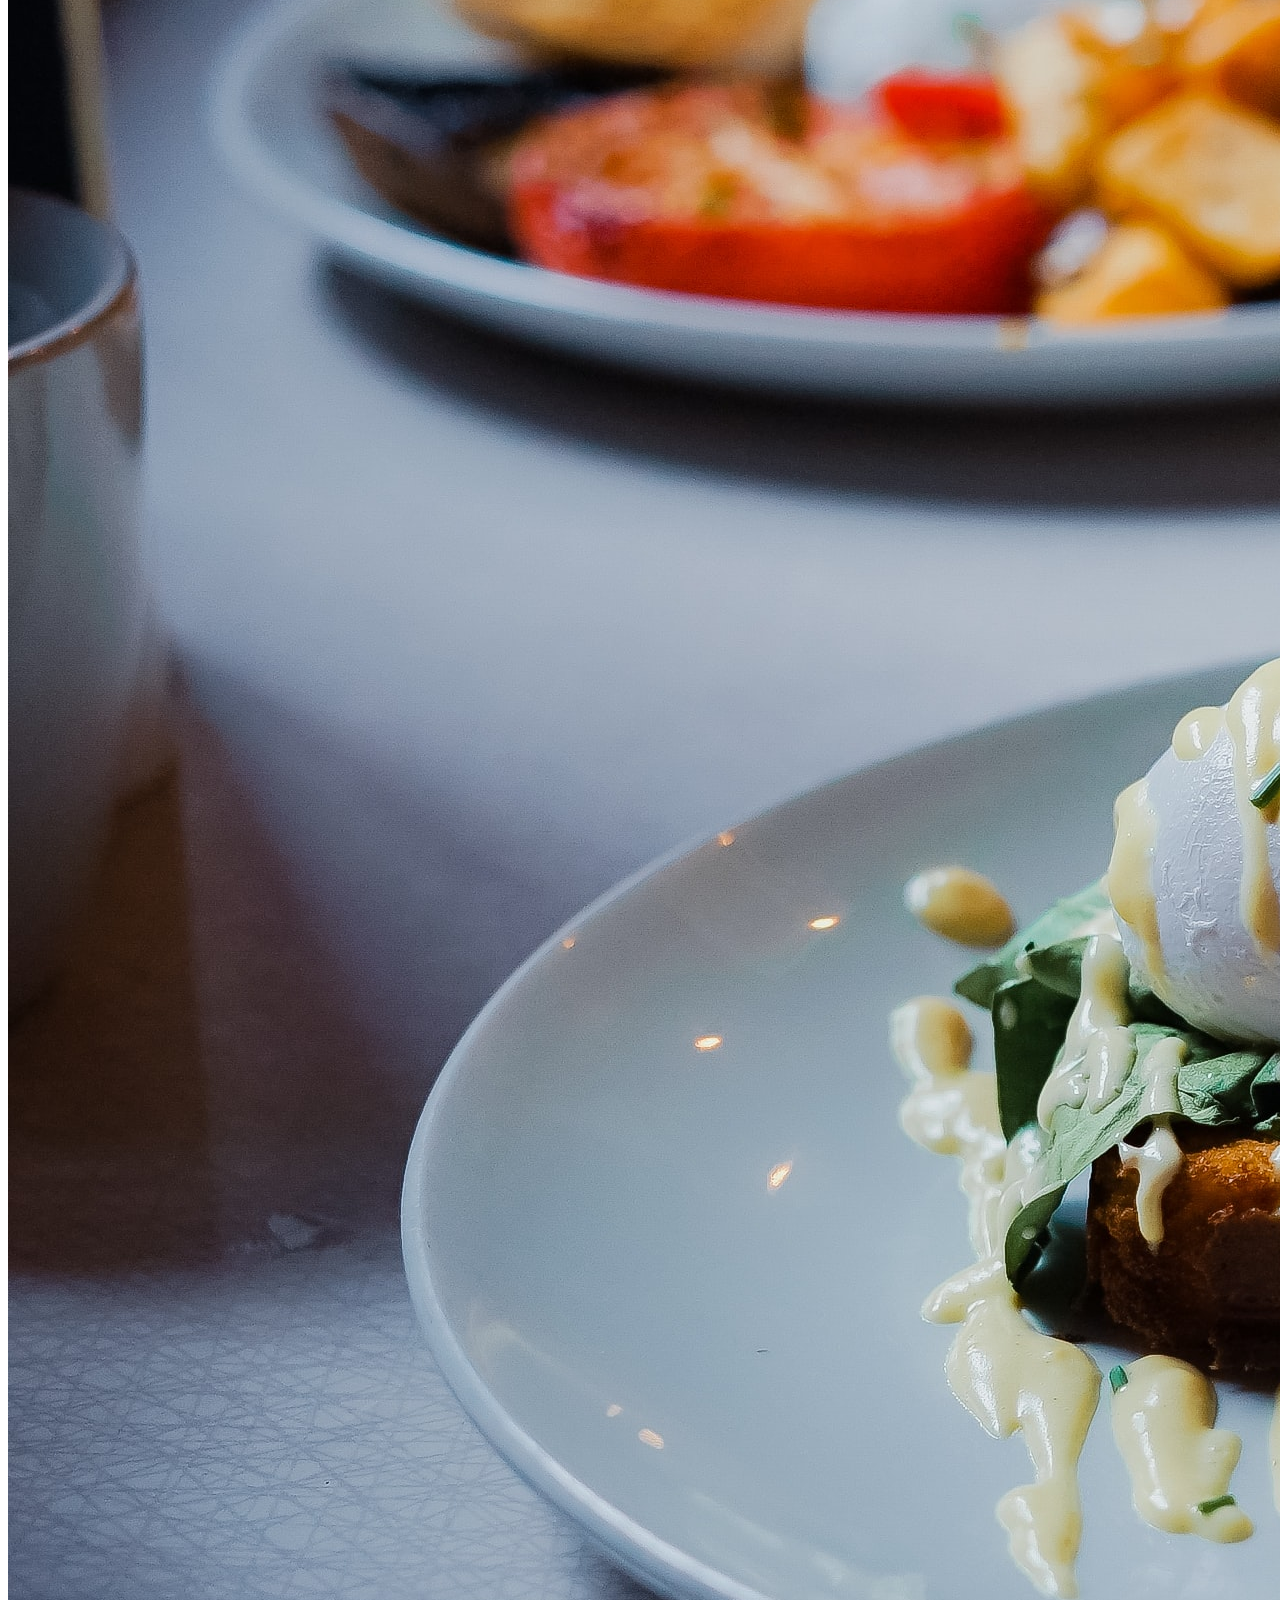
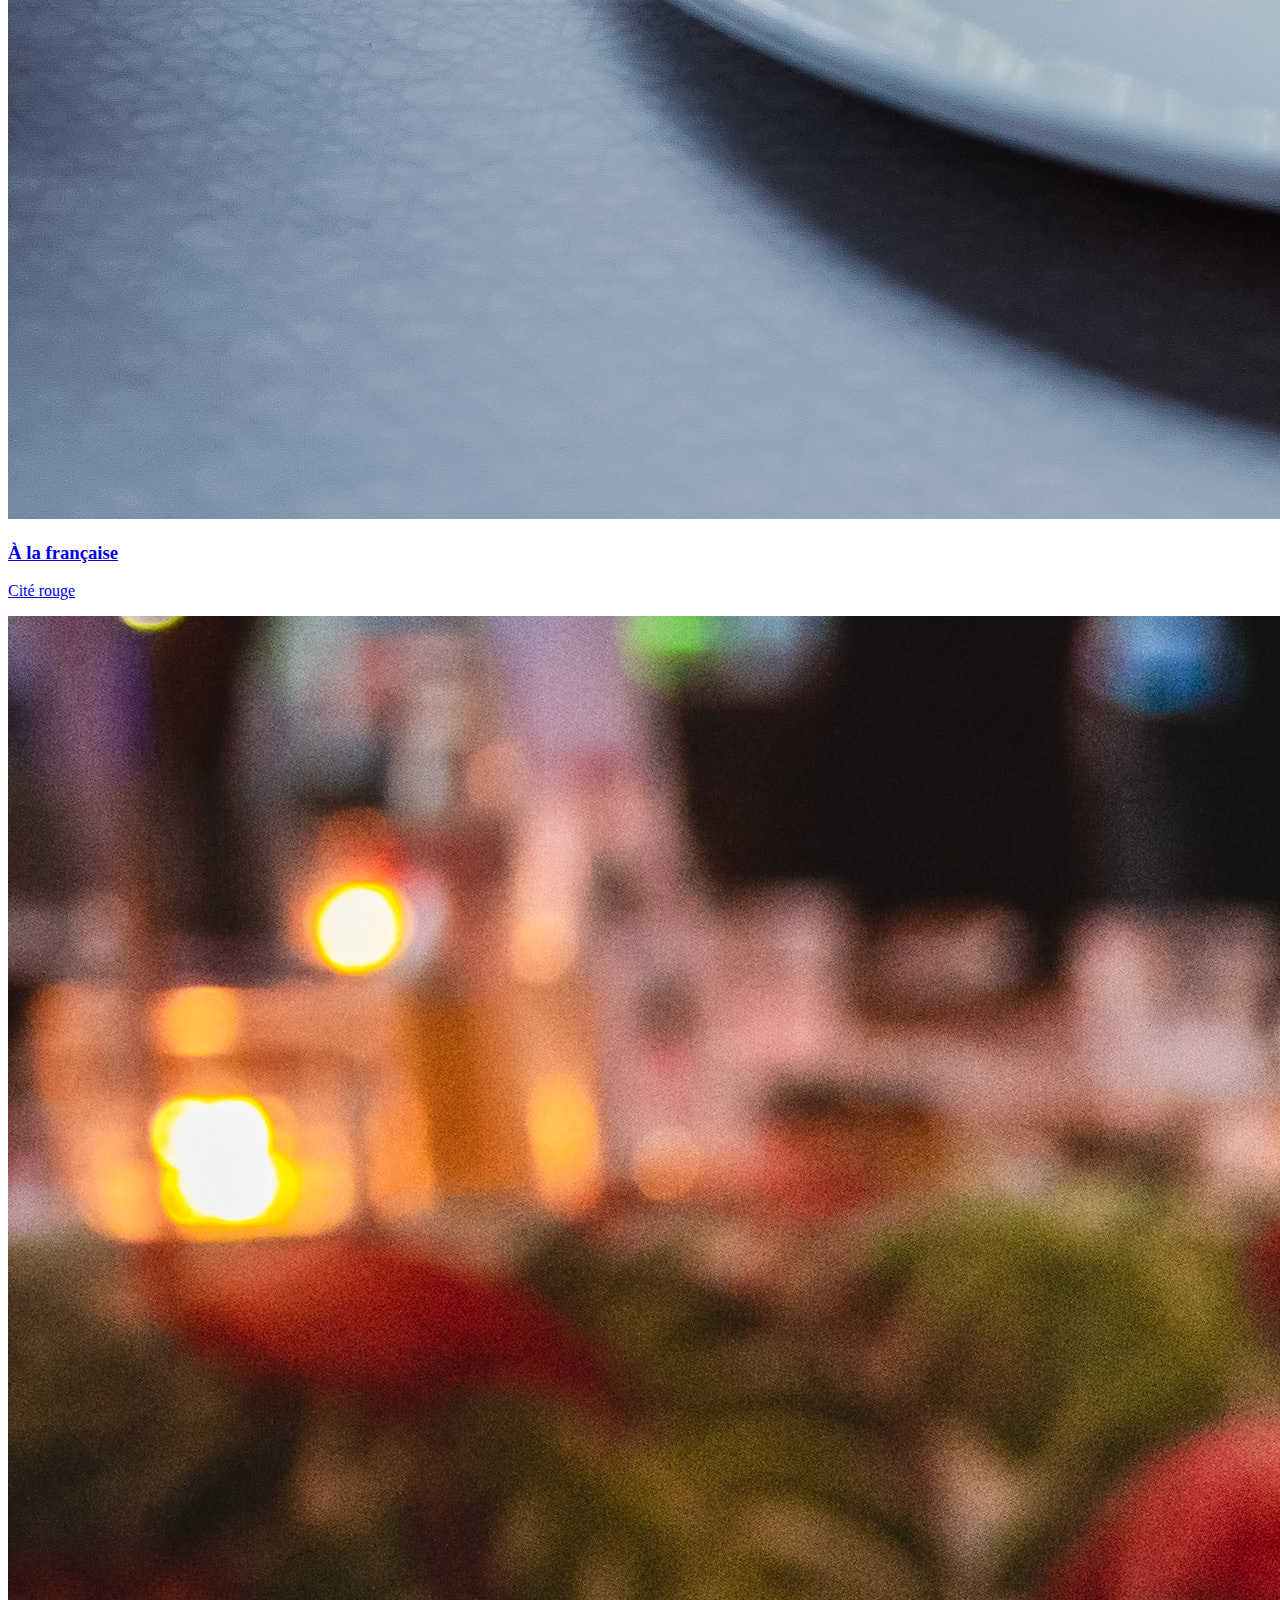
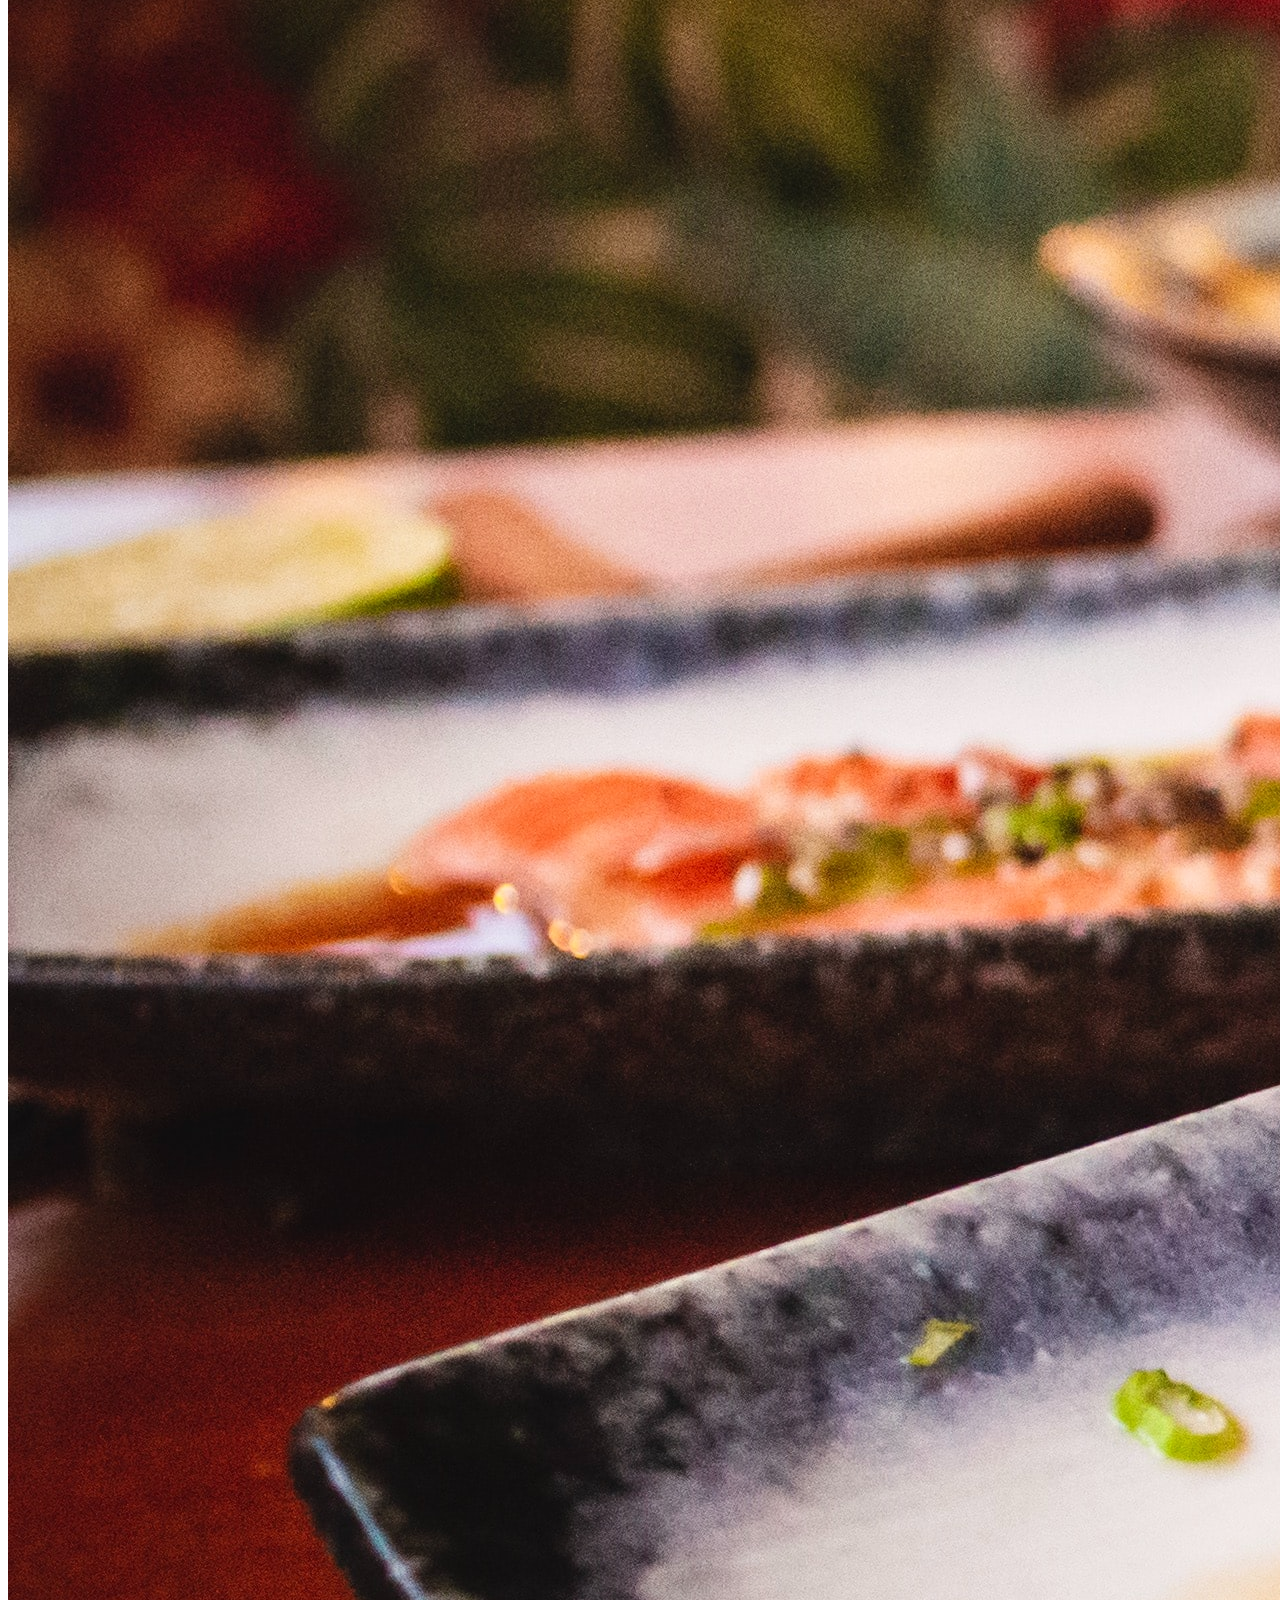
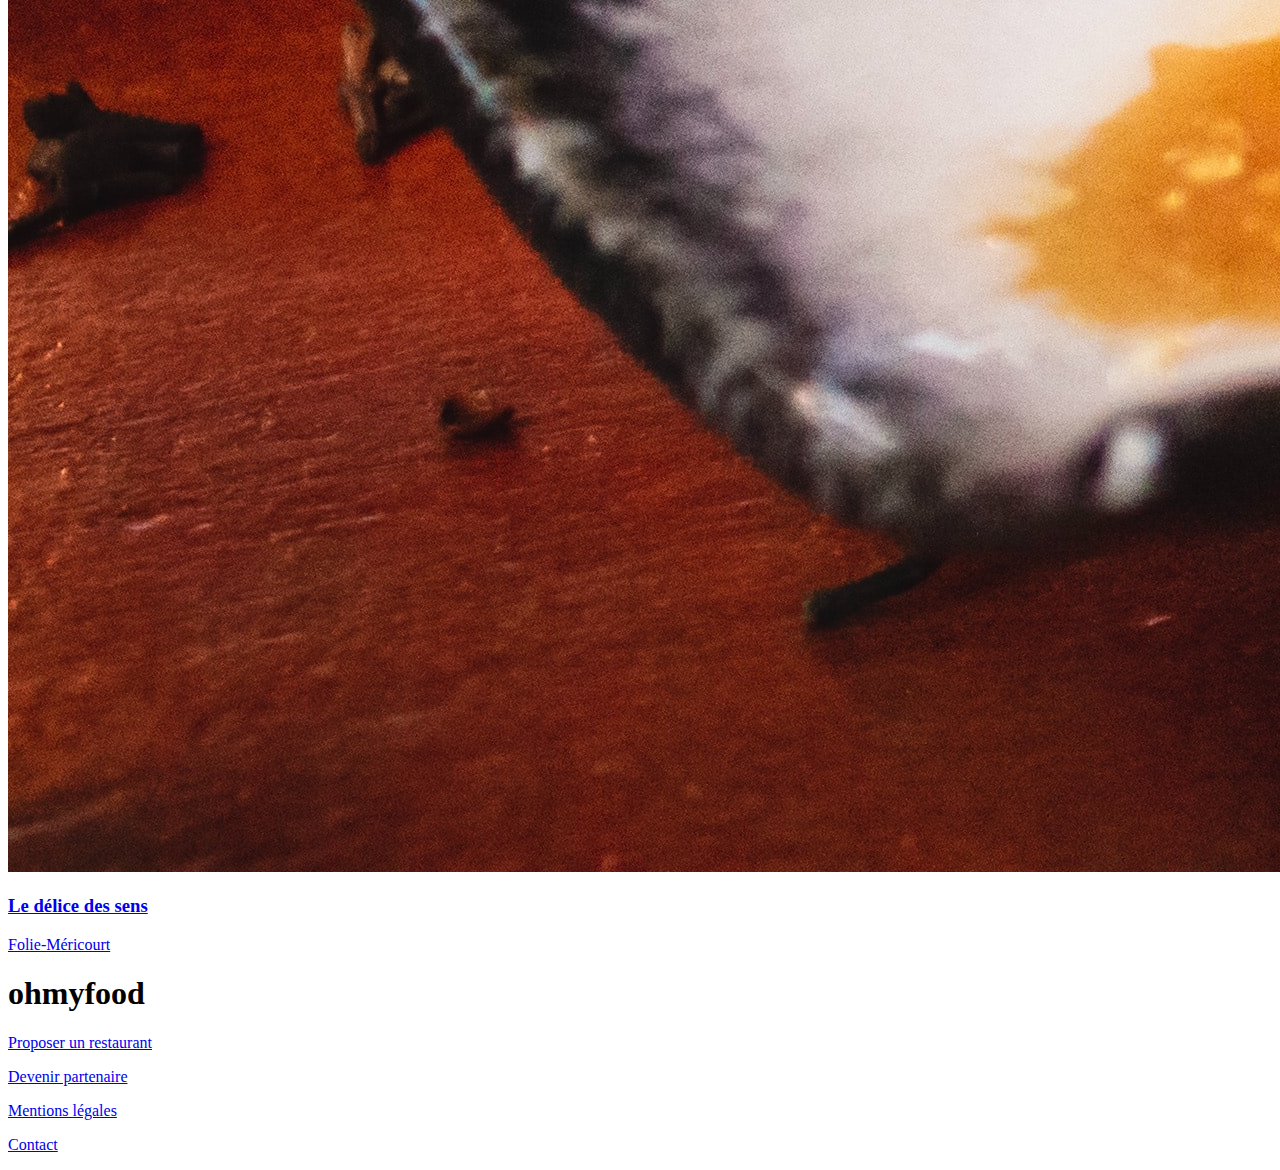
==== commit e87f5422: "correction coquilles et mise en forme du texte" ====
--- a/index.html
+++ b/index.html
@@ -5,7 +5,7 @@
     <meta http-equiv="X-UA-Compatible" content="IE=edge">
     <meta name="viewport" content="width=device-width, initial-scale=1.0">
     <title>ohmyfood</title>
-    <meta name="descritpion"content="Réserver le menu qui vous convient.
+    <meta name="descritpion" content="Réserver le menu qui vous convient.
     Découvre des restaurants d'exception, sélectionnés par nos soins.
     Choisissez votre restaurant - Composez votre menu - Déguster au restaurant.">
     <link rel="stylesheet" href="sass/style.css">
@@ -13,7 +13,9 @@
     <link rel="preconnect" href="https://fonts.googleapis.com">
     <link rel="preconnect" href="https://fonts.gstatic.com" crossorigin>
     <link href="https://fonts.googleapis.com/css2?family=Shrikhand&display=swap" rel="stylesheet">
-    <link href="https://fonts.googleapis.com/css2?family=Roboto:wght@100&display=swap" rel="stylesheet">
+    <link rel="preconnect" href="https://fonts.googleapis.com">
+    <link rel="preconnect" href="https://fonts.gstatic.com" crossorigin>
+    <link href="https://fonts.googleapis.com/css2?family=Roboto:ital,wght@0,100;0,300;0,400;0,500;0,700;0,900;1,100;1,500&display=swap" rel="stylesheet">
 </head>
 
 <body>
@@ -22,25 +24,9 @@
           <div class='loader--dot'></div>
           <div class='loader--dot'></div>
           <div class='loader--dot'></div>
-          <!--<div class='loader--dot'></div>
-          <div class='loader--dot'></div>
-          <div class='loader--dot'></div>-->
           <div class='loader--text'></div>
         </div>
       </div>
-    <!--<div class="loader">
-        <div class="nom">
-            <span class="lettre"> o</span>
-            <span class="lettre"> h</span>
-            <span class="lettre"> m</span>
-            <span class="lettre"> y</span>
-            <span class="lettre"> f</span>
-            <span class="lettre"> o</span>
-            <span class="lettre"> o</span>
-            <span class="lettre"> d</span>
-        </div>
-        <div class="loader_circle"></div>   
-    </div>-->
 
     <div class="wrapper">
         <header> 
@@ -60,9 +46,9 @@
 
             <section class="choix">
                 <h2> Réservez le menu qui vous convient</h2>
-                <h3>Découvrez des restaurants d'exception, sélectionnés par nos soins.</h3>
+                <p>Découvrez des restaurants d'exception, sélectionnés par nos soins.</p>
                 <div class="choisir">
-                    <input class="bouton" type="button" value="explorer nos restaurants">
+                    <input class="bouton" type="button" value="Explorer nos restaurants">
                 </div>
             </section>
 
@@ -74,19 +60,19 @@
                     <div class="bloc">
                         <p class="bloc_number">1</p>
                         <i class="fas fa-mobile-alt"></i>
-                        <p>Choisissez un restaurant</p>
+                        <h3>Choisissez un restaurant</h3>
                     </div>
     
                     <div class="bloc">
                         <p class="bloc_number">2</p>
                         <i class="fas fa-list"></i>
-                        <p>Composez votre menu</p>
+                        <h3>Composez votre menu</h3>
                     </div>
     
                     <div class="bloc">
                         <p class="bloc_number">3</p>
                         <i class="fas fa-store"></i>
-                        <p>Dégustez au restaurant</p>
+                        <h3>Dégustez au restaurant</h3>
                     </div>
 
                 </div>
@@ -98,7 +84,7 @@
                 <div class="choice">
                     <div class="restaurant_choice">
                         <a href="la_palette_du_gout.html"><img src="images/restaurants/la_palette_du_gout.jpg" alt="La palette du goût">
-                            <div class="new">Nouveau</div>
+                            <div class="new clignote">Nouveau</div>
                             <div class="info_restaurant">
                                 <div class="favoris">
                                     <h3>La palette du goût</h3>
@@ -111,7 +97,7 @@
     
                     <div class="restaurant_choice">
                         <a href="la_note_enchantee.html"><img src="images/restaurants/la_note_enchantee.jpg" alt="La note enchantée">
-                            <div class="new">Nouveau</div>
+                            <div class="new clignote">Nouveau</div>
                             <div class="info_restaurant">
                                 <div class="favoris">
                                     <h3>La note enchantée</h3>
@@ -153,7 +139,7 @@
         <footer>
             <div class="footer">
                 <div class="logo">
-                    <h2>ohmyfood</h2>
+                    <h1>ohmyfood</h1>
                 </div>
 
                 <div class="footer_rubrique">
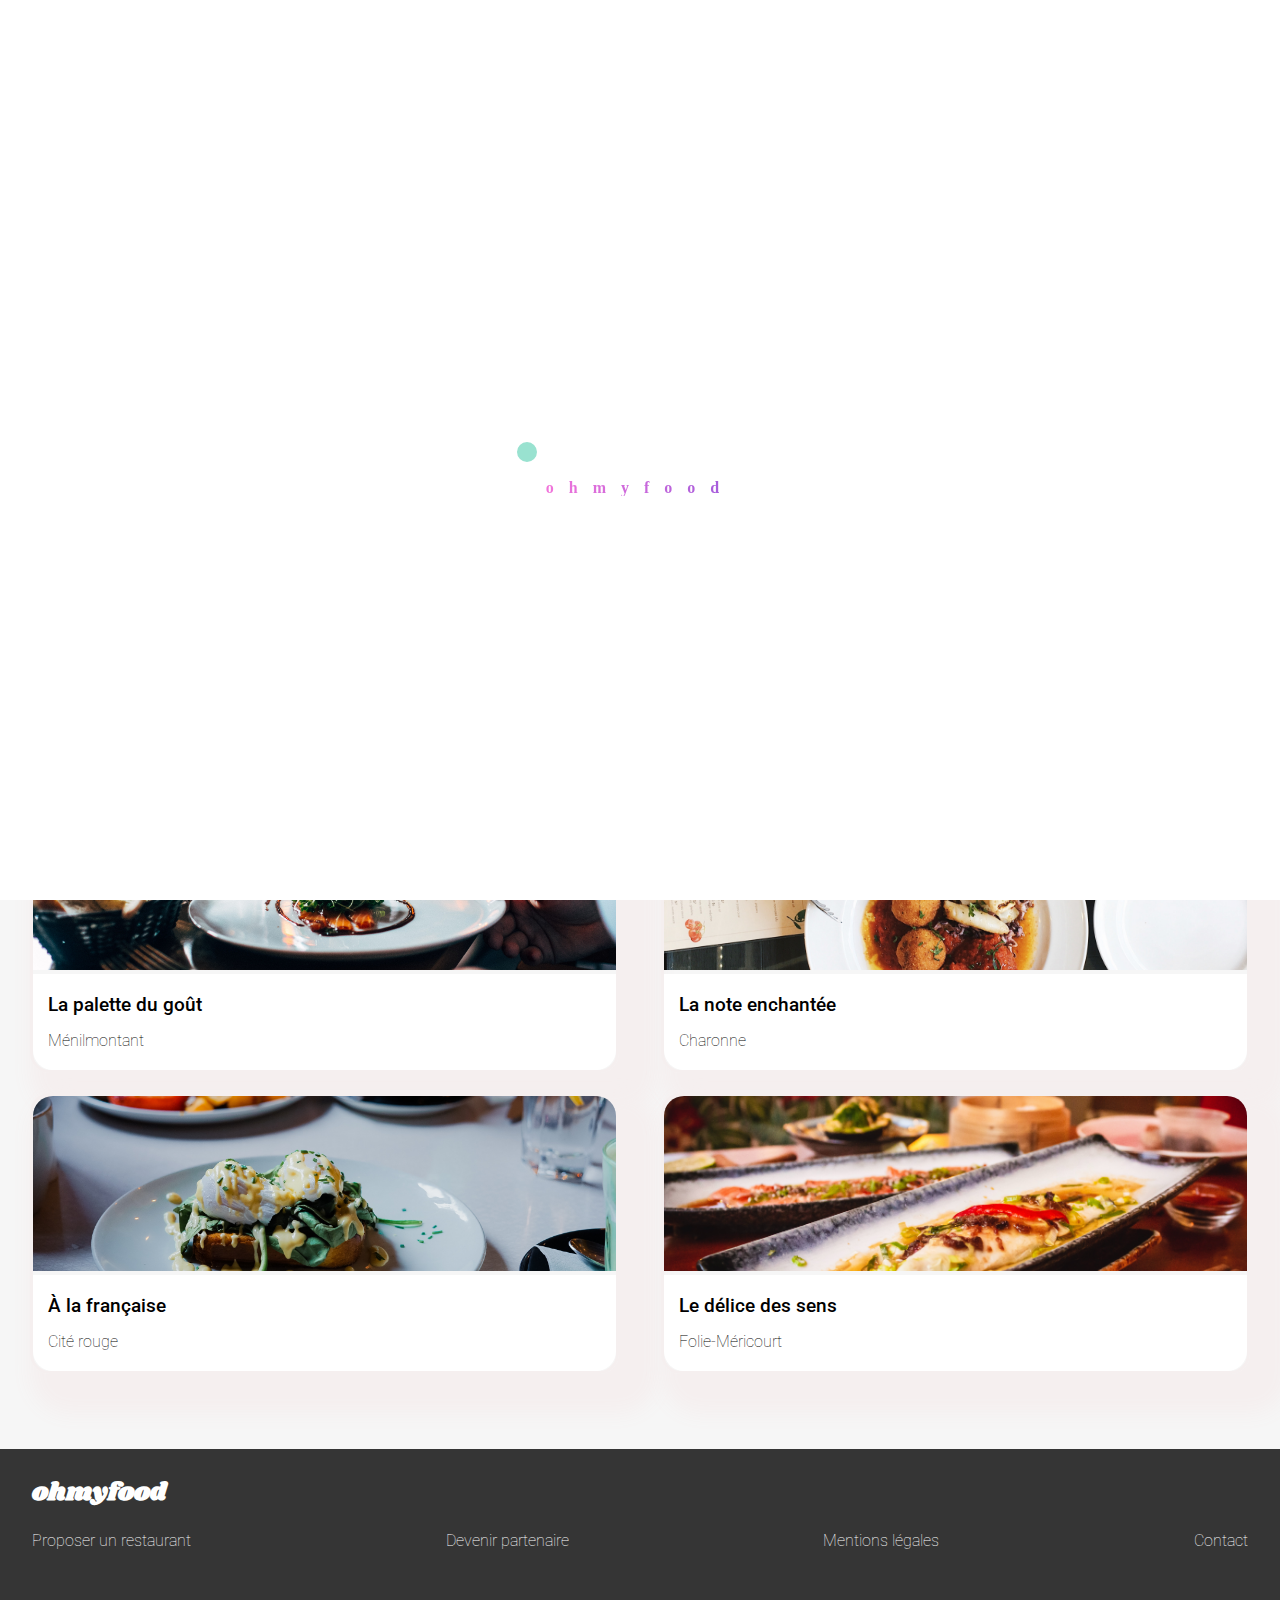
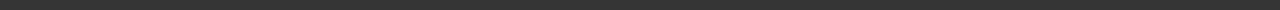
==== commit d033f1ef: "correction du lien css" ====
--- a/index.html
+++ b/index.html
@@ -8,7 +8,7 @@
     <meta name="descritpion" content="Réserver le menu qui vous convient.
     Découvre des restaurants d'exception, sélectionnés par nos soins.
     Choisissez votre restaurant - Composez votre menu - Déguster au restaurant.">
-    <link rel="stylesheet" href="sass/style.css">
+    <link rel="stylesheet" href="SASS/style.css">
     <link rel="stylesheet" href="https://use.fontawesome.com/releases/v5.15.3/css/all.css" integrity="sha384-SZXxX4whJ79/gErwcOYf+zWLeJdY/qpuqC4cAa9rOGUstPomtqpuNWT9wdPEn2fk" crossorigin="anonymous">
     <link rel="preconnect" href="https://fonts.googleapis.com">
     <link rel="preconnect" href="https://fonts.gstatic.com" crossorigin>
@@ -19,12 +19,12 @@
 </head>
 
 <body>
-    <div class='container'>
-        <div class='loader'>
-          <div class='loader--dot'></div>
-          <div class='loader--dot'></div>
-          <div class='loader--dot'></div>
-          <div class='loader--text'></div>
+    <div class="container">
+        <div class="loader">
+          <div class="loader--dot"></div>
+          <div class="loader--dot"></div>
+          <div class="loader--dot"></div>
+          <div class="loader--text"></div>
         </div>
       </div>
 
@@ -44,33 +44,33 @@
 
             </div>
 
-            <section class="choix">
+            <section class="explorer">
                 <h2> Réservez le menu qui vous convient</h2>
                 <p>Découvrez des restaurants d'exception, sélectionnés par nos soins.</p>
-                <div class="choisir">
+                <div class="explorer__btn">
                     <input class="bouton" type="button" value="Explorer nos restaurants">
                 </div>
             </section>
 
             <section class="fonctionnement">
-                <div class="fonctionnement_titre">
+                <div class="fonctionnement__titre">
                     <h2>Fonctionnement </h2>
                 </div>
-                <div class="fonctionnement_bloc">
-                    <div class="bloc">
-                        <p class="bloc_number">1</p>
+                <div class="fonctionnement__etape">
+                    <div class="etape">
+                        <p class="etape__nombre">1</p>
                         <i class="fas fa-mobile-alt"></i>
                         <h3>Choisissez un restaurant</h3>
                     </div>
     
-                    <div class="bloc">
-                        <p class="bloc_number">2</p>
+                    <div class="etape">
+                        <p class="etape__nombre">2</p>
                         <i class="fas fa-list"></i>
                         <h3>Composez votre menu</h3>
                     </div>
     
-                    <div class="bloc">
-                        <p class="bloc_number">3</p>
+                    <div class="etape">
+                        <p class="etape__nombre">3</p>
                         <i class="fas fa-store"></i>
                         <h3>Dégustez au restaurant</h3>
                     </div>
@@ -81,12 +81,12 @@
 
             <section class="restaurant">
                 <h2>Restaurants</h2>
-                <div class="choice">
-                    <div class="restaurant_choice">
+                <div class="restaurant__choix">
+                    <div class="restaurant__nom">
                         <a href="la_palette_du_gout.html"><img src="images/restaurants/la_palette_du_gout.jpg" alt="La palette du goût">
-                            <div class="new clignote">Nouveau</div>
-                            <div class="info_restaurant">
-                                <div class="favoris">
+                            <div class="restaurant__nouveau clignote">Nouveau</div>
+                            <div class="restaurant__info">
+                                <div class="restaurant__appreciation">
                                     <h3>La palette du goût</h3>
                                     <i class="coeur icone far fa-heart"></i>
                                 </div>
@@ -95,11 +95,11 @@
                         </a>
                     </div>
     
-                    <div class="restaurant_choice">
+                    <div class="restaurant__nom">
                         <a href="la_note_enchantee.html"><img src="images/restaurants/la_note_enchantee.jpg" alt="La note enchantée">
-                            <div class="new clignote">Nouveau</div>
-                            <div class="info_restaurant">
-                                <div class="favoris">
+                            <div class="restaurant__nouveau clignote">Nouveau</div>
+                            <div class="restaurant__info">
+                                <div class="restaurant__appreciation">
                                     <h3>La note enchantée</h3>
                                     <i class="coeur icone far fa-heart"></i>
                                 </div>
@@ -108,10 +108,10 @@
                         </a>  
                     </div>
     
-                    <div class="restaurant_choice">
+                    <div class="restaurant__nom">
                         <a href="a_la_francaise.html"><img src="images/restaurants/a_la_francaise.jpg" alt=" À la française">
-                            <div class="info_restaurant">
-                                <div class="favoris">
+                            <div class="restaurant__info">
+                                <div class="restaurant__appreciation">
                                     <h3>À la française</h3>
                                     <i class="coeur icone far fa-heart"></i>
                                 </div>                          
@@ -120,10 +120,10 @@
                         </a>  
                     </div>
     
-                    <div class="restaurant_choice">
-                        <a href="le_delice_des_sens.html"><img src="images/restaurants/la_delice_des_sens.jpg" alt="Le délice des sens">
-                            <div class="info_restaurant">
-                                <div class="favoris">
+                    <div class="restaurant__nom">
+                        <a href="le_delice_des_sens.html"><img src="images/restaurants/le_delice_des_sens.jpg" alt="Le délice des sens">
+                            <div class="restaurant__info">
+                                <div class="restaurant__appreciation">
                                     <h3>Le délice des sens</h3>
                                     <i class="coeur icone far fa-heart"></i>
                                 </div>
@@ -142,8 +142,8 @@
                     <h1>ohmyfood</h1>
                 </div>
 
-                <div class="footer_rubrique">
-                    <div class="footer_bloc">
+                <div class="footer__rubrique">
+                    <div class="footer__bloc">
                         <a href="#">
                             <p>
                                 <i class="fas fa-utensils"></i>
@@ -152,7 +152,7 @@
                         </a>
                     </div>
     
-                    <div class="footer_bloc">
+                    <div class="footer__bloc">
                         <a href="#">
                             <p>
                                 <i class="fas fa-hands-helping"></i>
@@ -161,13 +161,13 @@
                         </a>
                     </div>
     
-                    <div class="footer_bloc">
+                    <div class="footer__bloc">
                         <a href="#">
                             <p>Mentions légales</p>
                         </a>
                     </div>
     
-                    <div class="footer_bloc">
+                    <div class="footer__bloc">
                         <p>
                             <a href="mailto:restaurant@ohmyfood.fr">Contact</a>
                         </p>
--- a/SASS/style.css
+++ b/SASS/style.css
@@ -0,0 +1,905 @@
+@charset "UTF-8";
+/*couleurs*/
+/*breakpoints*/
+/*animation loader spinner*/
+@-webkit-keyframes loader {
+  15% {
+    transform: translateX(0);
+  }
+  45% {
+    transform: translateX(230px);
+  }
+  65% {
+    transform: translateX(230px);
+  }
+  95% {
+    transform: translateX(0);
+  }
+}
+@keyframes loader {
+  15% {
+    transform: translateX(0);
+  }
+  45% {
+    transform: translateX(230px);
+  }
+  65% {
+    transform: translateX(230px);
+  }
+  95% {
+    transform: translateX(0);
+  }
+}
+@-webkit-keyframes loading-text {
+  0% {
+    content: "ohmyfood";
+  }
+  25% {
+    content: "ohmyfood.";
+  }
+  50% {
+    content: "ohmyfood..";
+  }
+  75% {
+    content: "ohmyfood...";
+  }
+}
+@keyframes loading-text {
+  0% {
+    content: "ohmyfood";
+  }
+  25% {
+    content: "ohmyfood.";
+  }
+  50% {
+    content: "ohmyfood..";
+  }
+  75% {
+    content: "ohmyfood...";
+  }
+}
+@-webkit-keyframes container {
+  0% {
+    opacity: 1;
+  }
+  50% {
+    opacity: 0.5;
+  }
+  100% {
+    opacity: 0;
+    z-index: -10;
+  }
+}
+@keyframes container {
+  0% {
+    opacity: 1;
+  }
+  50% {
+    opacity: 0.5;
+  }
+  100% {
+    opacity: 0;
+    z-index: -10;
+  }
+}
+/*animation "nouveau" clignotant*/
+.clignote {
+  -webkit-animation: clignote 0.5s linear infinite;
+          animation: clignote 0.5s linear infinite;
+}
+
+@-webkit-keyframes clignote {
+  0% {
+    opacity: 1;
+  }
+  50% {
+    opacity: 0.5;
+  }
+  100% {
+    opacity: 0;
+  }
+}
+
+@keyframes clignote {
+  0% {
+    opacity: 1;
+  }
+  50% {
+    opacity: 0.5;
+  }
+  100% {
+    opacity: 0;
+  }
+}
+/*animation apparition des plats*/
+@-webkit-keyframes apparence {
+  0% {
+    transform: scale(0);
+  }
+  100% {
+    transform: scale(1);
+  }
+}
+@keyframes apparence {
+  0% {
+    transform: scale(0);
+  }
+  100% {
+    transform: scale(1);
+  }
+}
+/*Animation du checkbox */
+@-webkit-keyframes coche {
+  0% {
+    transform: translate(50px, 0);
+  }
+  20% {
+    transform: translate(30px, 0);
+  }
+  40% {
+    transform: translate(20px, 0);
+  }
+  60% {
+    transform: translate(15px, 0);
+  }
+  80% {
+    transform: translate(7px, 0);
+  }
+  100% {
+    transform: translate(1px, 0);
+  }
+}
+@keyframes coche {
+  0% {
+    transform: translate(50px, 0);
+  }
+  20% {
+    transform: translate(30px, 0);
+  }
+  40% {
+    transform: translate(20px, 0);
+  }
+  60% {
+    transform: translate(15px, 0);
+  }
+  80% {
+    transform: translate(7px, 0);
+  }
+  100% {
+    transform: translate(1px, 0);
+  }
+}
+@-webkit-keyframes coche-contain {
+  0% {
+    transform: translate(50px, 0);
+  }
+  40% {
+    transform: translate(25px, 0);
+  }
+  70% {
+    transform: translate(12px, 0);
+  }
+  100% {
+    transform: translate(1px, 0);
+  }
+}
+@keyframes coche-contain {
+  0% {
+    transform: translate(50px, 0);
+  }
+  40% {
+    transform: translate(25px, 0);
+  }
+  70% {
+    transform: translate(12px, 0);
+  }
+  100% {
+    transform: translate(1px, 0);
+  }
+}
+* {
+  margin: 0;
+  padding: 0;
+}
+
+body {
+  width: 100%;
+  /*@include dispotion_principale;*/
+  align-items: center;
+  display: flex;
+  justify-content: center;
+}
+
+a {
+  text-decoration: none;
+}
+
+img {
+  max-width: 100%;
+  height: auto;
+  -o-object-fit: cover;
+     object-fit: cover;
+}
+
+.wrapper {
+  margin: 0 auto;
+}
+
+h1 {
+  font-family: Shrikhand, sans-serif;
+  font-size: 25px;
+}
+
+h2, h3, h4, p {
+  font-family: roboto, sans-serif;
+  color: black;
+}
+
+h2 {
+  font-weight: bold;
+  padding-left: 12px;
+}
+
+h3, h4 {
+  font-weight: 500;
+}
+
+p {
+  font-weight: 100;
+}
+
+.icone {
+  color: black;
+}
+
+.bouton {
+  width: 210px;
+  height: 50px;
+  border-radius: 50px 50px 50px 50px;
+  border: 1px solid;
+  color: #fff;
+  background: linear-gradient(to top left, #9356DC, #FF79DA);
+  box-shadow: 3px 3px 3px #f5efef;
+  cursor: pointer;
+  font-weight: bold;
+}
+.bouton:hover {
+  background-color: #ae80e5;
+  background-blend-mode: lighten;
+  box-shadow: #e1d0d0 4px 4px 6px;
+}
+
+header {
+  height: 62px;
+  padding: 30px 0 20px 0;
+  align-items: center;
+}
+
+header .logo {
+  text-align: center;
+  line-height: 50px;
+  vertical-align: middle;
+}
+
+.logo {
+  font-family: Shrikhand, sans-serif;
+  position: relative;
+}
+
+.footer {
+  padding: 25px 20px 40px 20px;
+}
+.footer .logo {
+  padding-left: 0;
+}
+@media all and (min-width: 768px) {
+  .footer .logo {
+    padding-left: 12px;
+  }
+}
+
+/*structure conditionnelle texte en blanc dans le footer*/
+.footer, footer p, footer a {
+  color: #fff;
+  background-color: #353535;
+}
+
+.footer__rubrique {
+  display: flex;
+  justify-content: space-between;
+  flex-direction: column;
+}
+@media all and (min-width: 768px) {
+  .footer__rubrique {
+    flex-direction: row;
+  }
+}
+
+.footer__bloc {
+  padding: 10px 0;
+}
+@media all and (min-width: 768px) {
+  .footer__bloc {
+    max-width: 35%;
+    padding: 20px 12px;
+  }
+}
+
+/*loader spinner*/
+.container {
+  position: fixed;
+  height: 100%;
+  width: 100%;
+  left: 0;
+  top: 0;
+  background-color: #fff;
+  -webkit-animation: container 2.5s;
+          animation: container 2.5s;
+  -webkit-animation-fill-mode: both;
+          animation-fill-mode: both;
+  -webkit-animation-delay: 3s;
+          animation-delay: 3s;
+  z-index: 10000;
+  display: flex;
+  align-items: center;
+  justify-content: center;
+}
+
+.loader {
+  height: 20px;
+  position: absolute;
+  width: 250px;
+  line-height: 100%;
+  vertical-align: middle;
+  text-align: center;
+  top: 0;
+  bottom: 0;
+  left: 0;
+  right: 0;
+  margin: auto;
+}
+
+.loader--dot {
+  -webkit-animation-name: loader;
+          animation-name: loader;
+  -webkit-animation-timing-function: ease-in-out;
+          animation-timing-function: ease-in-out;
+  -webkit-animation-duration: 3s;
+          animation-duration: 3s;
+  -webkit-animation-iteration-count: infinite;
+          animation-iteration-count: infinite;
+  height: 20px;
+  width: 20px;
+  border-radius: 50%;
+  background-color: black;
+  position: absolute;
+  border: 2px solid white;
+}
+
+.loader--dot:first-child {
+  background-color: #9356DC;
+  -webkit-animation-delay: 0.2s;
+          animation-delay: 0.2s;
+}
+
+.loader--dot:nth-child(2) {
+  background-color: #FF79DA;
+  -webkit-animation-delay: 0.1s;
+          animation-delay: 0.1s;
+}
+
+.loader--dot:nth-child(3) {
+  background-color: #99E2D0;
+  -webkit-animation-delay: 0s;
+          animation-delay: 0s;
+}
+
+.loader--text {
+  position: absolute;
+  width: 100%;
+  top: 200%;
+  left: 0;
+  right: 0;
+  margin: auto;
+  background: linear-gradient(to left, #9356DC, #FF79DA);
+  -webkit-background-clip: text;
+  color: transparent;
+  letter-spacing: 15px;
+}
+.loader--text:after {
+  content: "ohmyfood";
+  font-weight: bold;
+  -webkit-animation-name: loading-text;
+          animation-name: loading-text;
+  -webkit-animation-duration: 3s;
+          animation-duration: 3s;
+  -webkit-animation-iteration-count: infinite;
+          animation-iteration-count: infinite;
+}
+
+.localisation {
+  display: flex;
+  align-items: center;
+  justify-content: center;
+  height: 50px;
+  background-color: #eaeaea;
+  padding: 15px 0;
+  vertical-align: middle;
+  line-height: 50px;
+  text-align: center;
+  box-shadow: 0px 3px 3px #73737338 inset;
+}
+.localisation p {
+  font-weight: bold;
+}
+
+.explorer {
+  text-align: center;
+  background-color: #f6f6f6;
+  padding: 45px 20px 55px 20px;
+}
+.explorer p {
+  padding: 20px 0 35px 0;
+  white-space: normal;
+  max-width: 100%;
+}
+
+.fonctionnement {
+  background-color: #fff;
+  height: 440px;
+  padding: 50px 20px 0 20px;
+}
+@media all and (min-width: 768px) {
+  .fonctionnement {
+    height: auto;
+  }
+}
+@media all and (min-width: 1024px) {
+  .fonctionnement {
+    height: 200px;
+  }
+}
+.fonctionnement .fonctionnement__titre {
+  padding: 0;
+}
+@media all and (min-width: 768px) {
+  .fonctionnement .fonctionnement__titre {
+    padding: 12px;
+  }
+}
+
+.fonctionnement__etape {
+  height: 275px;
+}
+@media all and (min-width: 768px) {
+  .fonctionnement__etape {
+    display: flex;
+    flex-direction: row;
+    flex-wrap: wrap;
+    justify-content: space-between;
+  }
+}
+@media all and (min-width: 1024px) {
+  .fonctionnement__etape {
+    flex-wrap: nowrap;
+  }
+}
+
+.etape {
+  display: flex;
+  align-items: center;
+  justify-content: center;
+  height: 80px;
+  background-color: #f6f6f6;
+  justify-content: flex-start;
+  border-radius: 20px 20px 20px 20px;
+  border: solid 1px #fff;
+  margin: 20px 0;
+  position: relative;
+  /*modification de la couleur au survol des éléments du fonctionnement*/
+}
+@media all and (min-width: 768px) {
+  .etape {
+    width: 45%;
+    margin: 10px;
+  }
+}
+.etape:hover {
+  background: #f2eafb;
+}
+.etape:hover .fas {
+  color: #9356DC;
+}
+
+.etape__nombre {
+  position: relative;
+  width: 25px;
+  height: 25px;
+  text-align: center;
+  background-color: #9356DC;
+  border-radius: 50%;
+  color: #fff;
+  line-height: 25px;
+  right: 10px;
+  margin: 30px 0;
+}
+
+.fa-mobile-alt, .fa-list, .fa-store {
+  position: relative;
+  right: 5px;
+  margin: 30px 10px;
+}
+
+.restaurant {
+  background-color: #f6f6f6;
+  padding: 60px 20px 65px 20px;
+}
+
+.restaurant__choix {
+  display: flex;
+  flex-direction: column;
+  justify-content: space-between;
+}
+@media all and (min-width: 1024px) {
+  .restaurant__choix {
+    display: flex;
+    flex-direction: row;
+    flex-wrap: wrap;
+    justify-content: space-between;
+  }
+}
+
+.restaurant__nom {
+  display: flex;
+  align-items: center;
+  justify-content: center;
+  flex-direction: column;
+  border-radius: 20px 20px 20px 20px;
+  border: solid 3px #f5efef;
+  margin: 18px 0;
+  box-shadow: 20px 20px 20px 20px #f5efef;
+  position: relative;
+}
+@media all and (min-width: 1024px) {
+  .restaurant__nom {
+    max-width: 47%;
+    margin: 10px;
+  }
+}
+.restaurant__nom img {
+  width: 335px;
+  -o-object-fit: cover;
+     object-fit: cover;
+  height: 175px;
+  border-radius: 20px 20px 0 0;
+}
+@media all and (min-width: 425px) {
+  .restaurant__nom img {
+    width: 380px;
+  }
+}
+@media all and (min-width: 768px) {
+  .restaurant__nom img {
+    width: 748px;
+  }
+}
+@media all and (min-width: 1024px) {
+  .restaurant__nom img {
+    height: 175px;
+  }
+}
+
+.restaurant__nouveau {
+  background-color: #99E2D0;
+  color: #2c9c81;
+  padding: 4px 10px;
+  border-radius: 2px;
+  position: absolute;
+  left: 65%;
+  top: 5%;
+}
+@media all and (min-width: 375px) {
+  .restaurant__nouveau {
+    left: 70%;
+  }
+}
+@media all and (min-width: 425px) {
+  .restaurant__nouveau {
+    left: 75%;
+  }
+}
+@media all and (min-width: 768px) {
+  .restaurant__nouveau {
+    left: 87%;
+  }
+}
+@media all and (min-width: 1024px) {
+  .restaurant__nouveau {
+    left: 80%;
+  }
+}
+@media all and (min-width: 1440px) {
+  .restaurant__nouveau {
+    left: 85%;
+  }
+}
+
+.restaurant__info {
+  background: #fff;
+  max-width: 100%;
+  padding: 20px 15px;
+  border-radius: 0 0 20px 20px;
+}
+.restaurant__info p {
+  padding-top: 15px;
+}
+
+.restaurant__appreciation {
+  display: flex;
+  justify-content: space-between;
+  align-items: center;
+}
+.restaurant__appreciation i {
+  font-size: 20px;
+}
+
+/*Remplissage du coeur*/
+.coeur {
+  cursor: pointer;
+}
+.coeur:hover {
+  -webkit-animation: fill 0.3s ease-in-out;
+          animation: fill 0.3s ease-in-out;
+  display: inline-block;
+  opacity: 1;
+  background: linear-gradient(to top left, #9356DC, #FF79DA);
+  background: -webkit-linear-gradient(to top left, #9356DC, #FF79DA);
+  -webkit-background-clip: text;
+  color: transparent;
+  font-weight: bold;
+}
+
+/*Pages de menu*/
+/*Flèche précédent située au niveu du header*/
+.before {
+  position: absolute;
+  left: 10px;
+}
+
+.image {
+  height: 80%;
+  -o-object-fit: cover;
+     object-fit: cover;
+}
+
+.menu {
+  background-color: #f6f6f6;
+  padding: 40px 10px 0 10px;
+  border-radius: 30px 30px 0 0;
+  z-index: 1;
+  position: relative;
+  margin-top: -64px;
+}
+.menu h2 {
+  font-family: Shrikhand, sans-serif;
+  font-size: 25px;
+  padding-left: 0;
+}
+
+.composition {
+  display: flex;
+  flex-direction: column;
+  justify-content: space-between;
+}
+@media all and (min-width: 1024px) {
+  .composition {
+    display: flex;
+    flex-direction: row;
+    flex-wrap: wrap;
+    justify-content: space-between;
+    height: 400px;
+  }
+}
+
+.composition__parcourir_1 {
+  display: flex;
+  flex-direction: column;
+  justify-content: space-between;
+  height: 370px;
+  padding: 20px 0;
+  border-bottom: #99E2D0;
+  border-width: 3px;
+}
+@media all and (min-width: 1024px) {
+  .composition__parcourir_1 {
+    width: 32%;
+  }
+}
+
+.composition__parcourir_2 {
+  display: flex;
+  flex-direction: column;
+  justify-content: space-between;
+  height: 290px;
+  padding: 20px 0;
+}
+@media all and (min-width: 1024px) {
+  .composition__parcourir_2 {
+    width: 32%;
+  }
+}
+
+.composition__bloc {
+  display: flex;
+  flex-direction: column;
+  justify-content: space-between;
+  height: inherit;
+  overflow: hidden;
+}
+
+.composition__titre {
+  position: relative;
+  padding-bottom: 8px;
+  padding: 20px 0;
+}
+.composition__titre:after {
+  content: "";
+  width: 50px;
+  height: 4px;
+  background-color: #99E2D0;
+  position: absolute;
+  left: 0;
+  bottom: 10px;
+}
+
+.composition__choix {
+  display: flex;
+  justify-content: space-between;
+  background: #fff;
+  border-radius: 20px;
+  cursor: pointer;
+  box-shadow: 20px 20px 20px 20px #f5efef;
+  flex: 1 0 33%;
+  overflow: hidden;
+  max-width: 100%;
+  max-height: 70px;
+  -webkit-animation: apparence 0.5s;
+          animation: apparence 0.5s;
+}
+.composition__choix:hover .composition__menu--price {
+  -webkit-animation: coche-contain ease 0.3s;
+          animation: coche-contain ease 0.3s;
+  -webkit-animation-fill-mode: forwards;
+          animation-fill-mode: forwards;
+  -webkit-animation-iteration-count: 1;
+          animation-iteration-count: 1;
+  min-width: 50px;
+}
+.composition__choix:hover .composition__menu--coche {
+  display: block;
+  flex: 0 0 15%;
+  background: #99e2d0;
+  max-width: 50px;
+  overflow: hidden;
+  -webkit-animation: coche ease 0.3s;
+          animation: coche ease 0.3s;
+  -webkit-animation-fill-mode: forwards;
+          animation-fill-mode: forwards;
+  -webkit-animation-iteration-count: 1;
+          animation-iteration-count: 1;
+  transform-origin: 50% 50%;
+}
+.composition__choix:hover .fa-check-circle {
+  position: absolute;
+  left: 27%;
+  top: 30%;
+  background: #99e2d0;
+  -webkit-animation: valide ease 0.5s 1;
+          animation: valide ease 0.5s 1;
+}
+
+/*Boucle pour l'apparition des plats avec un léger décalage*/
+.delai_0 {
+  -webkit-animation-delay: 0s;
+          animation-delay: 0s;
+}
+
+.delai_1 {
+  -webkit-animation-delay: 0.1s;
+          animation-delay: 0.1s;
+}
+
+.delai_2 {
+  -webkit-animation-delay: 0.2s;
+          animation-delay: 0.2s;
+}
+
+.delai_3 {
+  -webkit-animation-delay: 0.3s;
+          animation-delay: 0.3s;
+}
+
+.delai_4 {
+  -webkit-animation-delay: 0.4s;
+          animation-delay: 0.4s;
+}
+
+.delai_5 {
+  -webkit-animation-delay: 0.5s;
+          animation-delay: 0.5s;
+}
+
+.delai_6 {
+  -webkit-animation-delay: 0.6s;
+          animation-delay: 0.6s;
+}
+
+.delai_7 {
+  -webkit-animation-delay: 0.7s;
+          animation-delay: 0.7s;
+}
+
+.delai_8 {
+  -webkit-animation-delay: 0.8s;
+          animation-delay: 0.8s;
+}
+
+.composition__menu--price {
+  display: flex;
+  justify-content: space-between;
+  align-items: center;
+  margin-top: 10px;
+  padding: 10px;
+  text-align: right;
+  font-weight: bold;
+}
+
+.composition__menu--coche {
+  display: none;
+  width: 30%;
+  border-bottom-right-radius: 15px;
+  border-top-right-radius: 15px;
+}
+
+.fa-check-circle {
+  font-size: 24px;
+  color: #fff;
+}
+
+.composition__menu {
+  width: 80%;
+  padding: 10px;
+}
+
+/*Rognage du texte avec les points de suspension*/
+.composition__menu, h4, p {
+  overflow: hidden;
+  text-overflow: ellipsis;
+  white-space: nowrap;
+  max-width: 218px;
+}
+@media all and (min-width: 375px) {
+  .composition__menu, h4, p {
+    max-width: 260px;
+  }
+}
+@media all and (min-width: 425px) {
+  .composition__menu, h4, p {
+    max-width: 300px;
+  }
+}
+@media all and (min-width: 768px) {
+  .composition__menu, h4, p {
+    width: 100%;
+  }
+}
+@media all and (min-width: 1024px) {
+  .composition__menu, h4, p {
+    max-width: 220px;
+  }
+}
+@media all and (min-width: 1440px) {
+  .composition__menu, h4, p {
+    max-width: 400px;
+  }
+}/*# sourceMappingURL=style.css.map */